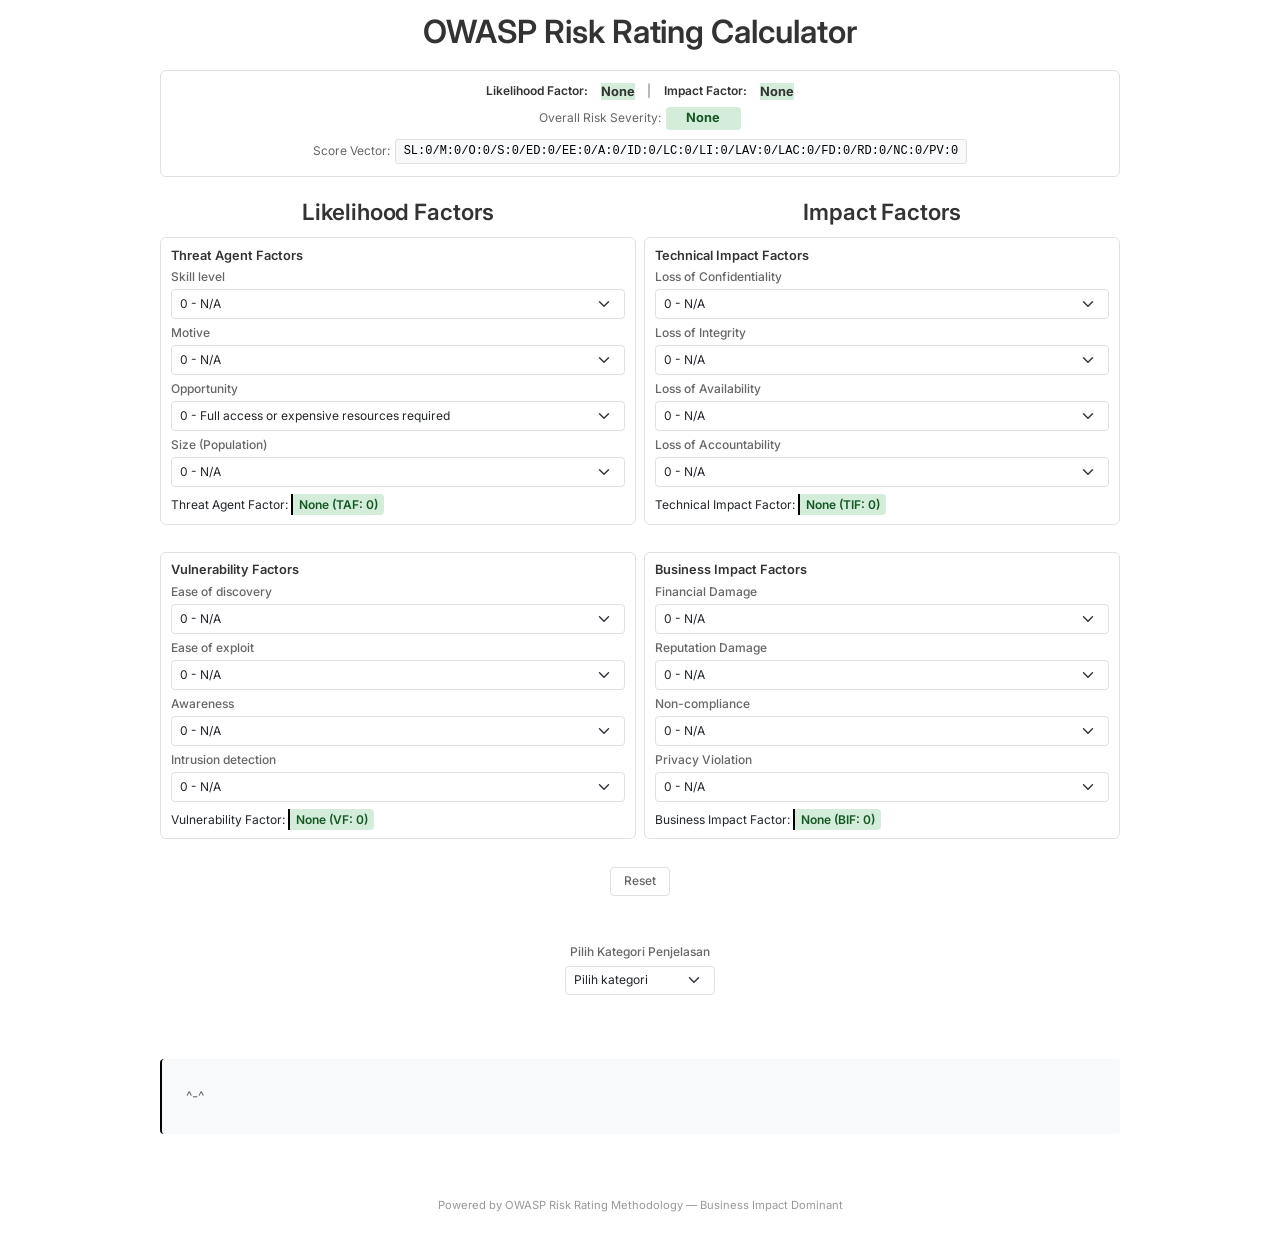
==== owasp-risk-rating/index.html @ 0aa91935 "Update index.html" ====
<!doctype html>
<html lang="id">
<head>
  <meta charset="utf-8" />
  <meta name="viewport" content="width=device-width, initial-scale=1" />
  <title>OWASP Risk Assessment Calculator</title>
  <link href="https://cdn.jsdelivr.net/npm/bootstrap@5.3.2/dist/css/bootstrap.min.css" rel="stylesheet">
  <link href="https://fonts.googleapis.com/css2?family=Inter:wght@300;400;500;600;700&display=swap" rel="stylesheet">
  <style>
    :root {
      --text-primary: #333;
      --text-secondary: #666;
      --accent: #000000;
      --border: #e0e0e0;
      --bg: #ffffff;
      --card-bg: #ffffff;
      --border-radius: 6px;
    }
    body {
      font-family: 'Inter', system-ui, -apple-system, 'Segoe UI', Roboto, 'Helvetica Neue', Arial;
      background-color: #ffffff;
      color: var(--text-primary);
      font-size: 12px;
      line-height: 1.4;
      padding: 0.8rem 0.5rem 1.5rem;
      max-width: 1000px;
      margin: 0 auto;
      overflow-x: hidden;
      min-height: 100vh;
    }
    h1 {
      font-weight: 600;
      font-size: 2rem;
      color: var(--text-primary);
      margin-bottom: 0.3rem;
      letter-spacing: -0.05px;
      text-align: center;
      padding-bottom: 0.2rem;
    }
    .card {
      border: 1px solid var(--border);
      border-radius: var(--border-radius);
      background: var(--card-bg);
      margin-bottom: 0.7rem;
      box-shadow: none;
      padding: 0.6rem;
    }
    .card h5 {
      font-weight: 600;
      font-size: 0.8rem;
      color: var(--text-primary);
      margin-bottom: 0.4rem;
    }
    .controls label {
      display: block;
      margin-bottom: 0.2rem;
      font-weight: 500;
      font-size: 0.75rem;
      color: var(--text-secondary);
    }
    .form-select {
      border-radius: 4px;
      border: 1px solid var(--border);
      padding: 0.3rem 0.5rem;
      font-size: 0.75rem;
      margin-bottom: 0.4rem;
    }
    .form-select:focus {
      border-color: var(--accent);
      box-shadow: none;
      outline: 1px solid var(--accent);
    }
    .result-line {
      font-weight: 600;
      font-size: 0.75rem;
      color: var(--text-primary);
      margin-top: 0.4rem;
      padding: 0.2rem 0.4rem;
      background-color: #f8f9fa;
      border-left: 2px solid var(--accent);
      border-radius: 0 4px 4px 0;
    }
    .radar-wrap {
      max-width: 100%;
      margin: 1rem auto 1.2rem;
      text-align: center;
      padding: 0.7rem;
      background: var(--bg);
      border: 1px solid var(--border);
      border-radius: var(--border-radius);
    }
    .radar-footer {
      font-size: 0.75rem;
      color: var(--text-secondary);
      margin-bottom: 0.4rem;
      letter-spacing: -0.02px;
      display: flex;
      justify-content: center;
      align-items: center;
      gap: 0.8rem;
      flex-wrap: wrap;
    }
    .lf-tag, .if-tag {
      font-weight: 600;
      color: var(--text-primary);
    }
    .radar-footer strong {
      font-weight: 700;
      font-size: 0.8rem;
      color: var(--text-primary);
    }
    .risk-severity {
      font-size: 0.75rem;
      color: var(--text-secondary);
      margin-bottom: 0.5rem;
      display: flex;
      justify-content: center;
      align-items: center;
      gap: 0.3rem;
    }
    .risk-severity strong {
      font-weight: 700;
      font-size: 0.8rem;
      padding: 0.15rem 0.5rem;
      border-radius: 4px;
      min-width: 75px;
      text-align: center;
    }
    .risk-none { background-color: #d4edda; color: #155724; }
    .risk-low { background-color: #d1e7ff; color: #084298; }
    .risk-medium { background-color: #fff3cd; color: #856404; }
    .risk-high { background-color: #f8d7da; color: #721c24; }
    .risk-critical { background-color: #7f1d1d; color: #ffffff; }
    .owasp-risk-rating {
      font-size: 0.75rem;
      color: var(--text-secondary);
      margin-top: 0.6rem;
      display: flex;
      justify-content: center;
      align-items: center;
      gap: 0.3rem;
    }
    .owasp-risk-rating a {
      font-family: 'Courier New', Courier, monospace;
      font-size: 0.75rem;
      color: var(--accent);
      text-decoration: none;
      padding: 0.2rem 0.5rem;
      background: #f8f9fa;
      border: 1px solid var(--border);
      border-radius: 3px;
      word-break: break-all;
    }
    .owasp-risk-rating a:hover {
      background: #f0f0f0;
      text-decoration: underline;
    }
    #resetBtn {
      font-weight: 500;
      border: 1px solid var(--border);
      background: transparent;
      color: var(--text-secondary);
      border-radius: 4px;
      padding: 0.3rem 0.8rem;
      font-size: 0.75rem;
      letter-spacing: -0.02px;
      transition: background 0.2s;
    }
    #resetBtn:hover {
      background: #f8f9fa;
      color: var(--text-primary);
    }
    .group-title {
      font-weight: 600;
      font-size: 1.4rem;
      color: var(--text-primary);
      letter-spacing: -0.02px;
      padding: 0.2rem 0;
      margin-bottom: 0.5rem;
      text-align: center;
    }
    .row-section {
      margin-bottom: 1rem;
    }
    .row-section:last-child {
      margin-bottom: 0.8rem;
    }
    .example-note {
      font-size: 0.85rem;
      color: var(--text-secondary);
      margin: 4rem auto;
      padding: 1.5rem;
      background: #f8f9fa;
      border-radius: 4px;
      border-left: 2px solid var(--accent);
      line-height: 2.0;
      max-width: 100%;
      white-space: pre-wrap;
      word-wrap: break-word;
    }
    .footer-note {
      font-size: 0.7rem;
      color: #999;
      text-align: center;
      margin-top: 0.3rem;
      margin-bottom: 0.5rem;
    }
    @media (max-width: 768px) {
      body {
        padding: 0.7rem 0.5rem 1.2rem;
        font-size: 11px;
      }
      h1 { font-size: 0.85rem; padding-bottom: 0.15rem; }
      .card { padding: 0.5rem; }
      .controls label, .form-select, .result-line, .owasp-risk-rating span, #resetBtn, .example-note {
        font-size: 0.7rem !important;
        padding: 0.15rem 0.3rem !important;
        margin-bottom: 0.3rem !important;
      }
      .radar-wrap { padding: 0.6rem; }
      .radar-footer, .risk-severity, .owasp-risk-rating {
        flex-direction: column;
        gap: 0.2rem;
        align-items: center;
      }
    }
  </style>
</head>
<body>
  <div class="container">
    <h1>OWASP Risk Rating Calculator</h1>
    <div class="radar-wrap">
      <div class="radar-footer">
        <span class="lf-tag">Likelihood Factor:</span>
        <strong id="lfLabelCenter" class="risk-none">None</strong>
        <span> | </span>
        <span class="if-tag">Impact Factor:</span>
        <strong id="ifLabelCenter" class="risk-none">None</strong>
      </div>
      <div class="risk-severity">
        Overall Risk Severity:
        <strong id="riskSeverityLabel" class="risk-none">None</strong>
      </div>
      <div class="owasp-risk-rating">
        Score Vector:
        <a href="#" id="scoreVectorLink" target="_blank">
          SL:0/M:0/O:0/S:0/ED:0/EE:0/A:0/ID:0/LC:0/LI:0/LAV:0/LAC:0/FD:0/RD:0/NC:0/PV:0
        </a>
      </div>
    </div>
    <div class="row row-section g-2">
      <div class="col-12 col-md-6">
        <h6 class="group-title">Likelihood Factors</h6>
        <div class="card">
          <h5>Threat Agent Factors</h5>
          <div class="controls">
            <label>Skill level</label>
            <select id="skill" class="form-select"></select>
            <label>Motive</label>
            <select id="motive" class="form-select"></select>
            <label>Opportunity</label>
            <select id="opportunity" class="form-select"></select>
            <label>Size (Population)</label>
            <select id="size" class="form-select"></select>
          </div>
          <div class="mt-1">
            Threat Agent Factor: <span id="tafLabel" class="result-line risk-none">None (TAF: 0)</span>
          </div>
        </div>
      </div>
      <div class="col-12 col-md-6">
        <h6 class="group-title">Impact Factors</h6>
        <div class="card">
          <h5>Technical Impact Factors</h5>
          <div class="controls">
            <label>Loss of Confidentiality</label>
            <select id="confidentiality" class="form-select"></select>
            <label>Loss of Integrity</label>
            <select id="integrity" class="form-select"></select>
            <label>Loss of Availability</label>
            <select id="availability" class="form-select"></select>
            <label>Loss of Accountability</label>
            <select id="accountability" class="form-select"></select>
          </div>
          <div class="mt-1">
            Technical Impact Factor: <span id="tifLabel" class="result-line risk-none">None (TIF: 0)</span>
          </div>
        </div>
      </div>
    </div>
    <div class="row row-section g-2">
      <div class="col-12 col-md-6">
        <div class="card">
          <h5>Vulnerability Factors</h5>
          <div class="controls">
            <label>Ease of discovery</label>
            <select id="discovery" class="form-select"></select>
            <label>Ease of exploit</label>
            <select id="exploit" class="form-select"></select>
            <label>Awareness</label>
            <select id="awareness" class="form-select"></select>
            <label>Intrusion detection</label>
            <select id="detection" class="form-select"></select>
          </div>
          <div class="mt-1">
            Vulnerability Factor: <span id="vfLabel" class="result-line risk-none">None (VF: 0)</span>
          </div>
        </div>
      </div>
      <div class="col-12 col-md-6">
        <div class="card">
          <h5>Business Impact Factors</h5>
          <div class="controls">
            <label>Financial Damage</label>
            <select id="financial" class="form-select"></select>
            <label>Reputation Damage</label>
            <select id="reputation" class="form-select"></select>
            <label>Non-compliance</label>
            <select id="noncompliance" class="form-select"></select>
            <label>Privacy Violation</label>
            <select id="privacy" class="form-select"></select>
          </div>
          <div class="mt-1">
            Business Impact Factor: <span id="bifLabel" class="result-line risk-none">None (BIF: 0)</span>
          </div>
        </div>
      </div>
    </div>
    <div class="text-center mt-2">
      <button id="resetBtn" class="btn">Reset</button>
    </div>
    <div class="text-center mt-5">
      <label for="explainer" style="font-size: 0.75rem; font-weight: 500; color: var(--text-secondary); margin-bottom: 0.3rem; display: block;">
        Pilih Kategori Penjelasan
      </label>
      <select id="explainer" class="form-select" style="font-size: 0.75rem; max-width: 150px; margin: 0 auto;">
        <option value="">Pilih kategori</option>
      </select>
    </div>
    <div class="example-note">
      List penjelasan :
    </div>
    <div class="footer-note">
      Powered by OWASP Risk Rating Methodology — Business Impact Dominant
    </div>
  </div>

  <script>
    function encodeQuerySafe(str) {
      return str.replace(/[ #?&[\]{}|^`"\\]/g, (char) => {
        return '%' + char.charCodeAt(0).toString(16).padStart(2, '0');
      });
    }

    function getWeight(id){
      const val = Number(document.getElementById(id).value);
      return val * 0.25;
    }
    function sumWeight(ids){
      return ids.reduce((s,id) => s + getWeight(id), 0);
    }
    function scoreLabelSum(w){
      if (w === 0) return 'None';
      if (w >= 6.00) return 'High';
      if (w >= 3.00) return 'Medium';
      if (w > 0) return 'Low';
      return 'None';
    }
    function formatNum(n){ return parseFloat(n.toFixed(3)).toString(); }
    function calculateOverallRisk(lf, ifVal) {
      let lfLevel = 'Low';
      if (lf >= 6.00) lfLevel = 'High';
      else if (lf >= 3.00) lfLevel = 'Medium';
      let ifLevel = 'Low';
      if (ifVal >= 6.00) ifLevel = 'High';
      else if (ifVal >= 3.00) ifLevel = 'Medium';
      if (lfLevel === 'Low' && ifLevel === 'Low') return 'None';
      if (lfLevel === 'Low' && ifLevel === 'Medium') return 'Low';
      if (lfLevel === 'Low' && ifLevel === 'High') return 'Medium';
      if (lfLevel === 'Medium' && ifLevel === 'Low') return 'Low';
      if (lfLevel === 'Medium' && ifLevel === 'Medium') return 'Medium';
      if (lfLevel === 'Medium' && ifLevel === 'High') return 'High';
      if (lfLevel === 'High' && ifLevel === 'Low') return 'Medium';
      if (lfLevel === 'High' && ifLevel === 'Medium') return 'High';
      if (lfLevel === 'High' && ifLevel === 'High') return 'Critical';
      return 'None';
    }

    function parseScoreVectorFromUrl() {
      const hash = window.location.hash.substring(1);
      if (!hash) return;

      const params = new URLSearchParams(hash);
      const vectorStr = params.get('owasp-risk-rating');
      if (!vectorStr) return;

      const pairs = vectorStr.split('/');
      let retries = 0;
      const maxRetries = 10;
      const interval = 100; // ms

      function trySetValues() {
        let allFound = true;
        for (const pair of pairs) {
          const [code, value] = pair.split(':');
          const field = codeToField[code];
          if (!field) continue;
          const el = document.getElementById(field);
          if (!el) {
            allFound = false;
            break;
          }
          el.value = value;
        }

        if (allFound) {
          calculate(); 
          return;
        }

        if (retries < maxRetries) {
          retries++;
          setTimeout(trySetValues, interval);
        } else {
          console.warn('Failed to set values from hash after 10 retries. Check DOM.');
        }
      }

      trySetValues();
    }

    function buildScoreVector() {
      const entries = [];
      for (const [field, code] of Object.entries(fieldToCode)) {
        const value = document.getElementById(field)?.value || 0;
        entries.push(`${code}:${value}`);
      }
      return entries.join('/');
    }
    
    function updateUrlWithScoreVector() {
      const vector = buildScoreVector();
      const encodedVector = encodeQuerySafe(vector);
      const newHash = `#owasp-risk-rating=${encodedVector}`;
      window.location.replace(window.location.origin + window.location.pathname + newHash);
    }

    function populate(id, arr){
      const sel=document.getElementById(id);
      sel.innerHTML='';
      for(const [num,desc,cls] of arr){
        const opt=document.createElement('option');
        opt.value=num;
        opt.textContent = `${num} - ${desc}`;
        if(cls) opt.className=cls;
        sel.appendChild(opt);
      }
    }

    const skillOpts = [
      [0,'N/A','opt-blue'],
      [1,'Security penetration skills','opt-blue'],
      [3,'Network and programming skill','opt-green'],
      [5,'advanced computer user','opt-orange'],
      [6,'some technical skill','opt-red'],
      [9,'no technical skills','opt-darkred']
    ];
    const motiveOpts = [
      [0,'N/A','opt-blue'],
      [1,'low or no reward','opt-blue'],
      [4,'Possible reward','opt-orange'],
      [9,'High reward','opt-darkred']
    ];
    const opportunityOpts = [
      [0,'Full access or expensive resources required','opt-blue'],
      [4,'special access or resources required','opt-orange'],
      [7,'some access or resources required','opt-red'],
      [9,'no access or resources required','opt-darkred']
    ];
    const sizeOpts = [
      [0,'N/A','opt-blue'],
      [2,'Developer or system administrators','opt-green'],
      [4,'Intranet users','opt-orange'],
      [5,'Partners','opt-orange'],
      [6,'Authenticated users','opt-red'],
      [9,'Anonymous Internet users','opt-darkred']
    ];
    const discoveryOpts = [
      [0,'N/A','opt-blue'],
      [1,'Practically impossible','opt-blue'],
      [3,'Difficult','opt-green'],
      [7,'Easy','opt-orange'],
      [9,'Automated tools available','opt-darkred']
    ];
    const exploitOpts = [
      [0,'N/A','opt-blue'],
      [1,'Theoretical','opt-blue'],
      [3,'Difficult','opt-green'],
      [5,'Easy','opt-orange'],
      [9,'Automated tools available','opt-darkred']
    ];
    const awarenessOpts = [
      [0,'N/A','opt-blue'],
      [1,'Unknown','opt-blue'],
      [4,'Hidden','opt-orange'],
      [6,'Obvious','opt-red'],
      [9,'Public knowledge','opt-darkred']
    ];
    const detectionOpts = [
      [0,'N/A','opt-blue'],
      [1,'Active detection in application','opt-blue'],
      [3,'Logged and reviewed','opt-green'],
      [8,'Logged without review','opt-darkred'],
      [9,'Not logged','opt-darkred']
    ];
    const confidentialityOpts = [
      [0,'N/A','opt-blue'],
      [2,'Minimal non-sensitive data disclosed','opt-green'],
      [6,'Minimal critical data or extensive non-sensitive data disclosed','opt-orange'],
      [7,'Extensive critical data disclosed','opt-red'],
      [9,'All data disclosed','opt-darkred']
    ];
    const integrityOpts = [
      [0,'N/A','opt-blue'],
      [1,'Minimal slightly corrupt data','opt-blue'],
      [3,'Minimal seriously corrupt data','opt-green'],
      [5,'Extensive slightly corrupt data','opt-orange'],
      [7,'Extensive seriously corrupt data','opt-red'],
      [9,'All data totally corrupt','opt-darkred']
    ];
    const availabilityOpts = [
      [0,'N/A','opt-blue'],
      [1,'Minimal secondary services interrupted','opt-blue'],
      [5,'Minimal primary or extensive secondary services interrupted','opt-orange'],
      [7,'Extensive primary services interrupted','opt-red'],
      [9,'All services completely lost','opt-darkred']
    ];
    const accountabilityOpts = [
      [0,'N/A','opt-blue'],
      [1,'Fully traceable','opt-blue'],
      [7,'Possibly traceable','opt-red'],
      [9,'Completely anonymous','opt-darkred']
    ];
    const financialOpts = [
      [0,'N/A','opt-blue'],
      [1,'Less than the cost to fix the vulnerability','opt-blue'],
      [3,'Minor effect on annual profit','opt-green'],
      [7,'Significant effect on annual profit','opt-red'],
      [9,'Bankruptcy','opt-darkred']
    ];
    const reputationOpts = [
      [0,'N/A','opt-blue'],
      [1,'Minimal damage','opt-blue'],
      [4,'Loss of major accounts','opt-orange'],
      [5,'Loss of goodwill','opt-red'],
      [9,'Brand damage','opt-darkred']
    ];
    const noncomplianceOpts = [
      [0,'N/A','opt-blue'],
      [2,'Minor violation','opt-green'],
      [5,'Clear violation','opt-orange'],
      [7,'High profile violation','opt-red']
    ];
    const privacyOpts = [
      [0,'N/A','opt-blue'],
      [3,'One individual','opt-green'],
      [5,'Hundreds of people','opt-orange'],
      [7,'Thousands of people','opt-red'],
      [9,'Millions of people','opt-darkred']
    ];

    const allOpts={
      skill:skillOpts,motive:motiveOpts,opportunity:opportunityOpts,size:sizeOpts,
      discovery:discoveryOpts,exploit:exploitOpts,awareness:awarenessOpts,detection:detectionOpts,
      confidentiality:confidentialityOpts,integrity:integrityOpts,availability:availabilityOpts,accountability:accountabilityOpts,
      financial:financialOpts,reputation:reputationOpts,noncompliance:noncomplianceOpts,privacy:privacyOpts
    };

    const explanations = {
      motive: {
        1: "Ancaman berasal dari individu tanpa insentif finansial atau motivasi teknis yang jelas seperti anak remaja yang mencoba eksploitasi karena rasa penasaran atau “hacking for fun”. Risiko rendah karena tidak terorganisir dan tidak berkelanjutan.",
        4: "Pelaku memiliki potensi keuntungan seperti pencurian data untuk dijual di dark web, atau akses ilegal untuk mendapatkan keuntungan finansial jangka pendek. Motivasi ini lebih serius dan sering terlihat pada serangan terarah (targeted attacks).",
        9: "Ancaman berasal dari organisasi kriminal, negara, atau kelompok bersenjata yang memiliki sumber daya besar dan tujuan strategis seperti pencurian intelijen, perusakan infrastruktur kritis, atau serangan ransomware berskala besar. Ini adalah ancaman tingkat ekstrem yang memerlukan respons keamanan tinggi."
      },
      skill: {
        1: "Pelaku memiliki keterampilan penetration testing profesional mampu mengeksploitasi kerentanan kompleks tanpa bantuan alat otomatis. Biasanya berasal dari kelompok keamanan atau penjahat cyber berpengalaman.",
        3: "Pelaku memahami jaringan dan pemrograman dasar mampu memanfaatkan kerentanan umum seperti SQLi atau XSS. Umumnya adalah developer atau admin yang beralih ke penyalahgunaan.",
        5: "Pelaku adalah pengguna komputer biasa yang tahu cara menjalankan alat eksploitasi siap pakai (seperti Metasploit). Tidak memahami kode, tapi bisa mengeksekusi serangan otomatis.",
        6: "Pelaku memiliki sedikit pengetahuan teknis mungkin hanya tahu cara mengklik link berbahaya atau mengirim email phishing. Sering menjadi bagian dari serangan skala besar (spray-and-pray).",
        9: "Pelaku sama sekali tidak memiliki keterampilan teknis mungkin hanya membuka email phishing atau memasukkan password lemah. Ancaman ini sangat umum, tapi tidak terarah."
      },
      opportunity: {
        0: "Serangan memerlukan akses fisik, jaringan internal, atau sumber daya mahal seperti server lokal atau kredensial admin. Sangat sulit diakses oleh pihak luar.",
        4: "Pelaku memerlukan akses khusus seperti login sebagai pengguna biasa, atau koneksi ke jaringan tertentu. Masih memerlukan usaha signifikan untuk mencapai target.",
        7: "Pelaku memerlukan akses dasar seperti koneksi internet publik. Tidak perlu otorisasi khusus. Ini adalah tingkat ancaman yang paling umum di internet.",
        9: "Tidak ada hambatan akses serangan bisa dilakukan dari mana saja, tanpa autentikasi. Ini adalah kondisi paling berbahaya: sistem terbuka sepenuhnya."
      },
      size: {
        2: "Ancaman hanya datang dari kelompok kecil seperti admin sistem atau developer internal. Jumlah pelaku terbatas, dan biasanya terkendali oleh kebijakan organisasi.",
        4: "Ancaman datang dari pengguna internal seperti karyawan atau staf. Mereka memiliki akses terbatas, tapi jumlahnya cukup besar untuk meningkatkan risiko kebocoran.",
        5: "Ancaman berasal dari mitra bisnis, vendor, atau pihak eksternal yang memiliki akses terbatas ke sistem. Kontrol akses mungkin lemah, meningkatkan risiko insider threat.",
        6: "Ancaman datang dari pengguna yang telah diautentikasi seperti pelanggan yang login ke sistem. Jumlahnya besar, dan setiap akun bisa menjadi pintu masuk.",
        9: "Ancaman datang dari siapa saja di internet tanpa autentikasi. Ini adalah skenario paling berbahaya: sistem terbuka untuk semua, termasuk penyerang global."
      },
      discovery: {
        1: "Kerentanan sangat tersembunyi tidak terdeteksi oleh alat otomatis, memerlukan analisis manual mendalam, atau hanya ada di kode yang tidak terdokumentasi. Sangat sulit ditemukan.",
        3: "Kerentanan memerlukan upaya teknis untuk ditemukan seperti scanning khusus, reverse engineering, atau pengujian manual. Tidak terdeteksi oleh alat standar.",
        7: "Kerentanan mudah ditemukan dengan alat otomatis (seperti Nikto, Burp Suite, atau OWASP ZAP). Banyak dokumentasi publik tentang cara menemukannya.",
        9: "Kerentanan sangat terkenal telah diumumkan di CVE, ada exploit publik, dan alat otomatis langsung bisa mendeteksi. Ini adalah kerentanan yang paling berbahaya karena dimanfaatkan massal."
      },
      exploit: {
        1: "Eksploitasi hanya mungkin secara teoretis tidak ada bukti praktis, dan memerlukan kondisi langka. Tidak ada alat yang tersedia, dan eksploitasi memerlukan keahlian tingkat tinggi.",
        3: "Eksploitasi sulit memerlukan penyesuaian khusus, waktu lama, atau kombinasi beberapa teknik. Tidak ada exploit publik, dan hanya ahli yang bisa melakukannya.",
        5: "Eksploitasi mudah ada script publik, tutorial online, dan alat siap pakai. Tidak memerlukan keahlian tinggi, tapi tetap memerlukan sedikit usaha.",
        9: "Eksploitasi otomatis tersedia sebagai exploit code di GitHub, Metasploit, atau dark web. Siapa pun bisa menjalankannya dalam hitungan detik tanpa pengetahuan teknis."
      },
      awareness: {
        1: "Kerentanan tidak diketahui publik bahkan oleh vendor. Ini adalah zero-day yang sangat berbahaya, karena tidak ada patch atau mitigasi yang tersedia.",
        4: "Kerentanan diketahui oleh sebagian kecil komunitas mungkin hanya di kalangan peneliti keamanan. Belum ada dokumentasi publik luas.",
        6: "Kerentanan diketahui oleh banyak pengembang dan admin mungkin ada peringatan internal, tapi belum dipublikasikan. Risiko tinggi karena banyak yang tahu, tapi belum diperbaiki.",
        9: "Kerentanan sangat terkenal ada artikel, video, dan forum publik membahasnya. Vendor telah merilis patch, tapi banyak sistem belum diperbarui. Ini adalah ancaman paling umum."
      },
      detection: {
        1: "Sistem memiliki deteksi aktif seperti WAF, IDS, atau SIEM yang langsung memblokir dan mengirim notifikasi. Serangan akan langsung terdeteksi dan dihentikan.",
        3: "Aktivitas dicatat dan ditinjau secara berkala seperti log audit yang diperiksa harian. Serangan bisa terdeteksi, tapi tidak secara real-time.",
        8: "Aktivitas dicatat, tapi tidak ditinjau log hanya disimpan, tanpa analisis. Serangan bisa terjadi tanpa diketahui selama berbulan-bulan.",
        9: "Tidak ada logging sama sekali tidak ada jejak aktivitas. Serangan bisa terjadi tanpa jejak, dan tidak akan pernah diketahui kecuali kerusakan terlihat."
      },
      confidentiality: {
        2: "Hanya data non-sensitif yang terbocor seperti nama pengguna atau ID yang tidak terkait identitas. Tidak ada risiko hukum atau reputasi.",
        6: "Data sensitif terbocor seperti email, nomor telepon, atau riwayat aktivitas. Bisa digunakan untuk phishing atau social engineering. Berisiko pelanggaran GDPR/privasi.",
        7: "Data kritis terbocor seperti password hash, token akses, atau dokumen internal. Ini bisa menjadi pintu masuk ke sistem lain atau bahan untuk serangan lanjutan.",
        9: "Semua data terbocor termasuk database pelanggan, dokumen rahasia, dan informasi keuangan. Ini adalah kebocoran terburuk yang bisa terjadi."
      },
      integrity: {
        1: "Data mengalami perubahan kecil seperti typo di halaman web. Tidak memengaruhi fungsionalitas atau kepercayaan pengguna.",
        3: "Beberapa data kritis rusak seperti saldo akun salah atau konfigurasi sistem berubah. Bisa menyebabkan gangguan operasional kecil.",
        5: "Banyak data rusak seperti riwayat transaksi atau log sistem yang dimodifikasi. Ini bisa menyebabkan ketidakpercayaan pengguna dan biaya pemulihan tinggi.",
        7: "Data kritis rusak secara luas seperti database pelanggan, konfigurasi firewall, atau sistem autentikasi. Ini bisa menyebabkan kegagalan sistem besar.",
        9: "Semua data rusak total tidak ada cara untuk memulihkan keadaan semula tanpa backup. Ini adalah serangan seperti ransomware atau wiping."
      },
      availability: {
        1: "Layanan sekunder terganggu seperti fitur non-inti (chatbot, notifikasi). Tidak memengaruhi operasi utama.",
        5: "Layanan utama terganggu sementara seperti website down selama beberapa jam. Memengaruhi produktivitas dan pendapatan, tapi bisa pulih cepat.",
        7: "Layanan utama terganggu lama seperti sistem pembayaran atau login down selama berhari-hari. Menyebabkan kerugian finansial besar dan kehilangan pelanggan.",
        9: "Semua layanan hilang total server dimatikan, data dihapus, sistem tidak bisa diakses. Ini adalah serangan seperti DDoS massal atau ransomware tanpa kunci."
      },
      accountability: {
        1: "Semua akses dilacak log lengkap, audit trail tersedia, dan aktivitas bisa dikaitkan ke individu. Tidak ada anonimitas.",
        7: "Beberapa akses bisa dilacak tapi ada celah dalam log. Mungkin hanya IP yang tercatat, bukan pengguna. Sulit menentukan siapa pelaku sebenarnya.",
        9: "Tidak ada jejak semua aktivitas dilakukan secara anonim, atau sistem tidak mencatat sama sekali. Ini memungkinkan serangan tanpa konsekuensi."
      },
      financial: {
        1: "Biaya perbaikan lebih besar daripada kerugian seperti mengganti password atau memperbaiki halaman web. Tidak berdampak finansial signifikan.",
        3: "Kerugian kecil seperti biaya tambahan untuk audit atau pemberitahuan pelanggan. Tidak memengaruhi profit tahunan.",
        7: "Kerugian besar seperti denda regulasi, biaya pemulihan, atau kehilangan pendapatan selama downtime. Bisa memengaruhi laba bersih secara signifikan.",
        9: "Kerugian mengancam kelangsungan hidup seperti kebangkrutan, tuntutan hukum massal, atau kehilangan lisensi bisnis. Ini adalah risiko yang tidak bisa ditoleransi."
      },
      reputation: {
        1: "Dampak minimal seperti satu keluhan pelanggan. Tidak ada publikasi media atau kehilangan kepercayaan.",
        4: "Kehilangan pelanggan utama seperti klien besar yang membatalkan kontrak. Mempengaruhi pendapatan jangka panjang.",
        5: "Kehilangan kepercayaan publik pelanggan mulai ragu, media membahasnya, dan reputasi brand tercoreng. Sulit dipulihkan tanpa kampanye PR besar.",
        9: "Kerusakan merek permanen nama perusahaan dikaitkan dengan keamanan buruk. Investor menarik dana, karyawan keluar, dan pasar menghindari produk."
      },
      noncompliance: {
        2: "Pelanggaran kecil seperti tidak memenuhi satu poin dalam kebijakan internal. Tidak ada sanksi hukum, hanya peringatan.",
        5: "Pelanggaran jelas seperti melanggar GDPR, HIPAA, atau PCI-DSS. Bisa mengakibatkan denda dan audit wajib.",
        7: "Pelanggaran berita utama seperti kebocoran data jutaan pelanggan yang dilaporkan media. Ini menyebabkan investigasi pemerintah dan reputasi hancur."
      },
      privacy: {
        3: "Data satu individu terbocor seperti nama dan email. Risiko rendah, tapi bisa menjadi pelanggaran privasi jika tidak dilaporkan.",
        5: "Ratusan orang terdampak seperti data karyawan atau pelanggan kecil. Bisa memicu laporan ke otoritas privasi dan tuntutan hukum.",
        7: "Ribuan orang terdampak seperti data pelanggan layanan online. Ini memicu investigasi regulator dan kehilangan kepercayaan publik.",
        9: "Jutaan orang terdampak seperti kebocoran database nasional atau layanan publik. Ini adalah skandal besar, dengan konsekuensi hukum, politik, dan sosial."
      }
    };

    for(const id in allOpts) populate(id,allOpts[id]);

    const threatIds=['skill','motive','opportunity','size'];
    const vulnIds=['discovery','exploit','awareness','detection'];
    const techIds=['confidentiality','integrity','availability','accountability'];
    const bizIds=['financial','reputation','noncompliance','privacy'];

    const fieldToCode = {
      skill: 'SL',
      motive: 'M',
      opportunity: 'O',
      size: 'S',
      discovery: 'ED',
      exploit: 'EE',
      awareness: 'A',
      detection: 'ID',
      confidentiality: 'LC',
      integrity: 'LI',
      availability: 'LAV',
      accountability: 'LAC',
      financial: 'FD',
      reputation: 'RD',
      noncompliance: 'NC',
      privacy: 'PV'
    };

    const codeToField = {};
    for (const [field, code] of Object.entries(fieldToCode)) {
      codeToField[code] = field;
    }

    function calculate(){
      const tafSum = sumWeight(threatIds);
      const vfSum = sumWeight(vulnIds);
      const lf = (tafSum + vfSum) / 2;
      const tifSum = sumWeight(techIds);
      const bifSum = sumWeight(bizIds);
      const ifVal = bifSum;

      const tafLabel = document.getElementById('tafLabel');
      const vfLabel = document.getElementById('vfLabel');
      const tifLabel = document.getElementById('tifLabel');
      const bifLabel = document.getElementById('bifLabel');
      const lfLabelCenter = document.getElementById('lfLabelCenter');
      const ifLabelCenter = document.getElementById('ifLabelCenter');
      const riskSeverityLabel = document.getElementById('riskSeverityLabel');

      const tafLevel = scoreLabelSum(tafSum);
      const vfLevel = scoreLabelSum(vfSum);
      const tifLevel = scoreLabelSum(tifSum);
      const bifLevel = scoreLabelSum(bifSum);
      const lfLevel = scoreLabelSum(lf);
      const ifLevel = scoreLabelSum(ifVal);
      const overallRisk = calculateOverallRisk(lf, ifVal);

      tafLabel.textContent = `${tafLevel} (TAF: ${formatNum(tafSum)})`;
      vfLabel.textContent = `${vfLevel} (VF: ${formatNum(vfSum)})`;
      tifLabel.textContent = `${tifLevel} (TIF: ${formatNum(tifSum)})`;
      bifLabel.textContent = `${bifLevel} (BIF: ${formatNum(bifSum)})`;
      lfLabelCenter.textContent = `${lfLevel} (LF: ${formatNum(lf)})`;
      ifLabelCenter.textContent = `${ifLevel} (IF: ${formatNum(ifVal)})`;
      riskSeverityLabel.textContent = overallRisk;

      tafLabel.className = 'result-line risk-' + tafLevel.toLowerCase().replace(' ', '-');
      vfLabel.className = 'result-line risk-' + vfLevel.toLowerCase().replace(' ', '-');
      tifLabel.className = 'result-line risk-' + tifLevel.toLowerCase().replace(' ', '-');
      bifLabel.className = 'result-line risk-' + bifLevel.toLowerCase().replace(' ', '-');
      lfLabelCenter.className = 'risk-' + lfLevel.toLowerCase().replace(' ', '-');
      ifLabelCenter.className = 'risk-' + ifLevel.toLowerCase().replace(' ', '-');
      riskSeverityLabel.className = 'risk-' + overallRisk.toLowerCase().replace(' ', '-');

      const scoreVector = buildScoreVector();
      const link = document.getElementById('scoreVectorLink');
      link.textContent = scoreVector;
      link.href = `#owasp-risk-rating=${encodeQuerySafe(scoreVector)}`;
      updateUrlWithScoreVector();
    }

    function populateExplainer() {
      const explainer = document.getElementById('explainer');
      explainer.innerHTML = '<option value="">Pilih kategori</option>';
      const mapping = {
        skill: 'Skill level',
        motive: 'Motive',
        opportunity: 'Opportunity',
        size: 'Size (Population)',
        discovery: 'Ease of discovery',
        exploit: 'Ease of exploit',
        awareness: 'Awareness',
        detection: 'Intrusion detection',
        confidentiality: 'Loss of Confidentiality',
        integrity: 'Loss of Integrity',
        availability: 'Loss of Availability',
        accountability: 'Loss of Accountability',
        financial: 'Financial Damage',
        reputation: 'Reputation Damage',
        noncompliance: 'Non-compliance',
        privacy: 'Privacy Violation'
      };
      for (const [key, label] of Object.entries(mapping)) {
        const opt = document.createElement('option');
        opt.value = key;
        opt.textContent = label;
        explainer.appendChild(opt);
      }
    }

    function updateExampleNoteFromExplainer() {
      const explainer = document.getElementById('explainer');
      const exampleNote = document.querySelector('.example-note');
      if (!explainer || !exampleNote) return;
      const selected = explainer.value;
      if (!selected) {
        exampleNote.textContent = '^-^';
        return;
      }
      const fieldMapping = {
        skill: skillOpts,
        motive: motiveOpts,
        opportunity: opportunityOpts,
        size: sizeOpts,
        discovery: discoveryOpts,
        exploit: exploitOpts,
        awareness: awarenessOpts,
        detection: detectionOpts,
        confidentiality: confidentialityOpts,
        integrity: integrityOpts,
        availability: availabilityOpts,
        accountability: accountabilityOpts,
        financial: financialOpts,
        reputation: reputationOpts,
        noncompliance: noncomplianceOpts,
        privacy: privacyOpts
      };
      const opts = fieldMapping[selected];
      if (!opts) {
        exampleNote.textContent = 'List penjelasan :';
        return;
      }
      const explainerMap = explanations[selected] || {};
      let lines = [`${selected === 'noncompliance' ? 'Non-compliance' : selected === 'privacy' ? 'Privacy Violation' :
        selected === 'skill' ? 'Skill level' : selected === 'size' ? 'Size (Population)' :
        selected === 'financial' ? 'Financial Damage' : selected === 'reputation' ? 'Reputation Damage' :
        selected === 'confidentiality' ? 'Loss of Confidentiality' : selected === 'integrity' ? 'Loss of Integrity' :
        selected === 'availability' ? 'Loss of Availability' : selected === 'accountability' ? 'Loss of Accountability' :
        selected === 'discovery' ? 'Ease of discovery' : selected === 'exploit' ? 'Ease of exploit' :
        selected === 'awareness' ? 'Awareness' : selected === 'detection' ? 'Intrusion detection' : selected}`];
      for (const [value, desc] of opts) {
        if (value === 0 && desc === 'N/A') continue;
        lines.push(`${value} - ${desc}`);
        if (explainerMap[value]) {
          lines.push(`${explainerMap[value]}`);
        }
      }
      exampleNote.textContent = lines.join('\n');
    }

    document.getElementById('explainer').addEventListener('change', updateExampleNoteFromExplainer);

    populateExplainer();
    updateExampleNoteFromExplainer();

    [...threatIds,...vulnIds,...techIds,...bizIds].forEach(id => {
      const el = document.getElementById(id);
      el.addEventListener('change', () => {
        calculate();
      });
    });

    document.getElementById('resetBtn').addEventListener('click', () => {
      [...threatIds,...vulnIds,...techIds,...bizIds].forEach(id => document.getElementById(id).value = 0);
      calculate();
    });

    if (window.location.search) {
      window.location.replace(window.location.origin + window.location.pathname);
    }

    document.addEventListener('DOMContentLoaded', () => {
      parseScoreVectorFromUrl();
    });

    window.addEventListener('hashchange', () => {
      parseScoreVectorFromUrl();
    });

    function updateUrlWithScoreVector() {
      const vector = buildScoreVector();
      const encodedVector = encodeQuerySafe(vector);
      const newHash = `#owasp-risk-rating=${encodedVector}`;
      window.location.replace(window.location.origin + window.location.pathname + newHash);
    }

    function parseScoreVectorFromUrl() {
      const hash = window.location.hash.substring(1); // hapus '#'
      if (!hash) return;

      const params = new URLSearchParams(hash);
      const vectorStr = params.get('owasp-risk-rating');
      if (!vectorStr) return;

      const pairs = vectorStr.split('/');
      let retries = 0;
      const maxRetries = 10;
      const interval = 100; // ms

      function trySetValues() {
        let allFound = true;
        for (const pair of pairs) {
          const [code, value] = pair.split(':');
          const field = codeToField[code];
          if (!field) continue;
          const el = document.getElementById(field);
          if (!el) {
            allFound = false;
            break;
          }
          el.value = value;
        }

        if (allFound) {
          calculate();
          return;
        }

        if (retries < maxRetries) {
          retries++;
          setTimeout(trySetValues, interval);
        } else {
          console.warn('Failed to set values from hash after 10 retries. Check DOM.');
        }
      }

      trySetValues();
    }

    if (document.readyState === 'loading') {
      document.addEventListener('DOMContentLoaded', () => {
        parseScoreVectorFromUrl();
      });
    } else {
      parseScoreVectorFromUrl();
    }

    setTimeout(() => {
      if (!document.getElementById('skill')) return;
      parseScoreVectorFromUrl();
    }, 2000);
  </script>
</body>
</html>
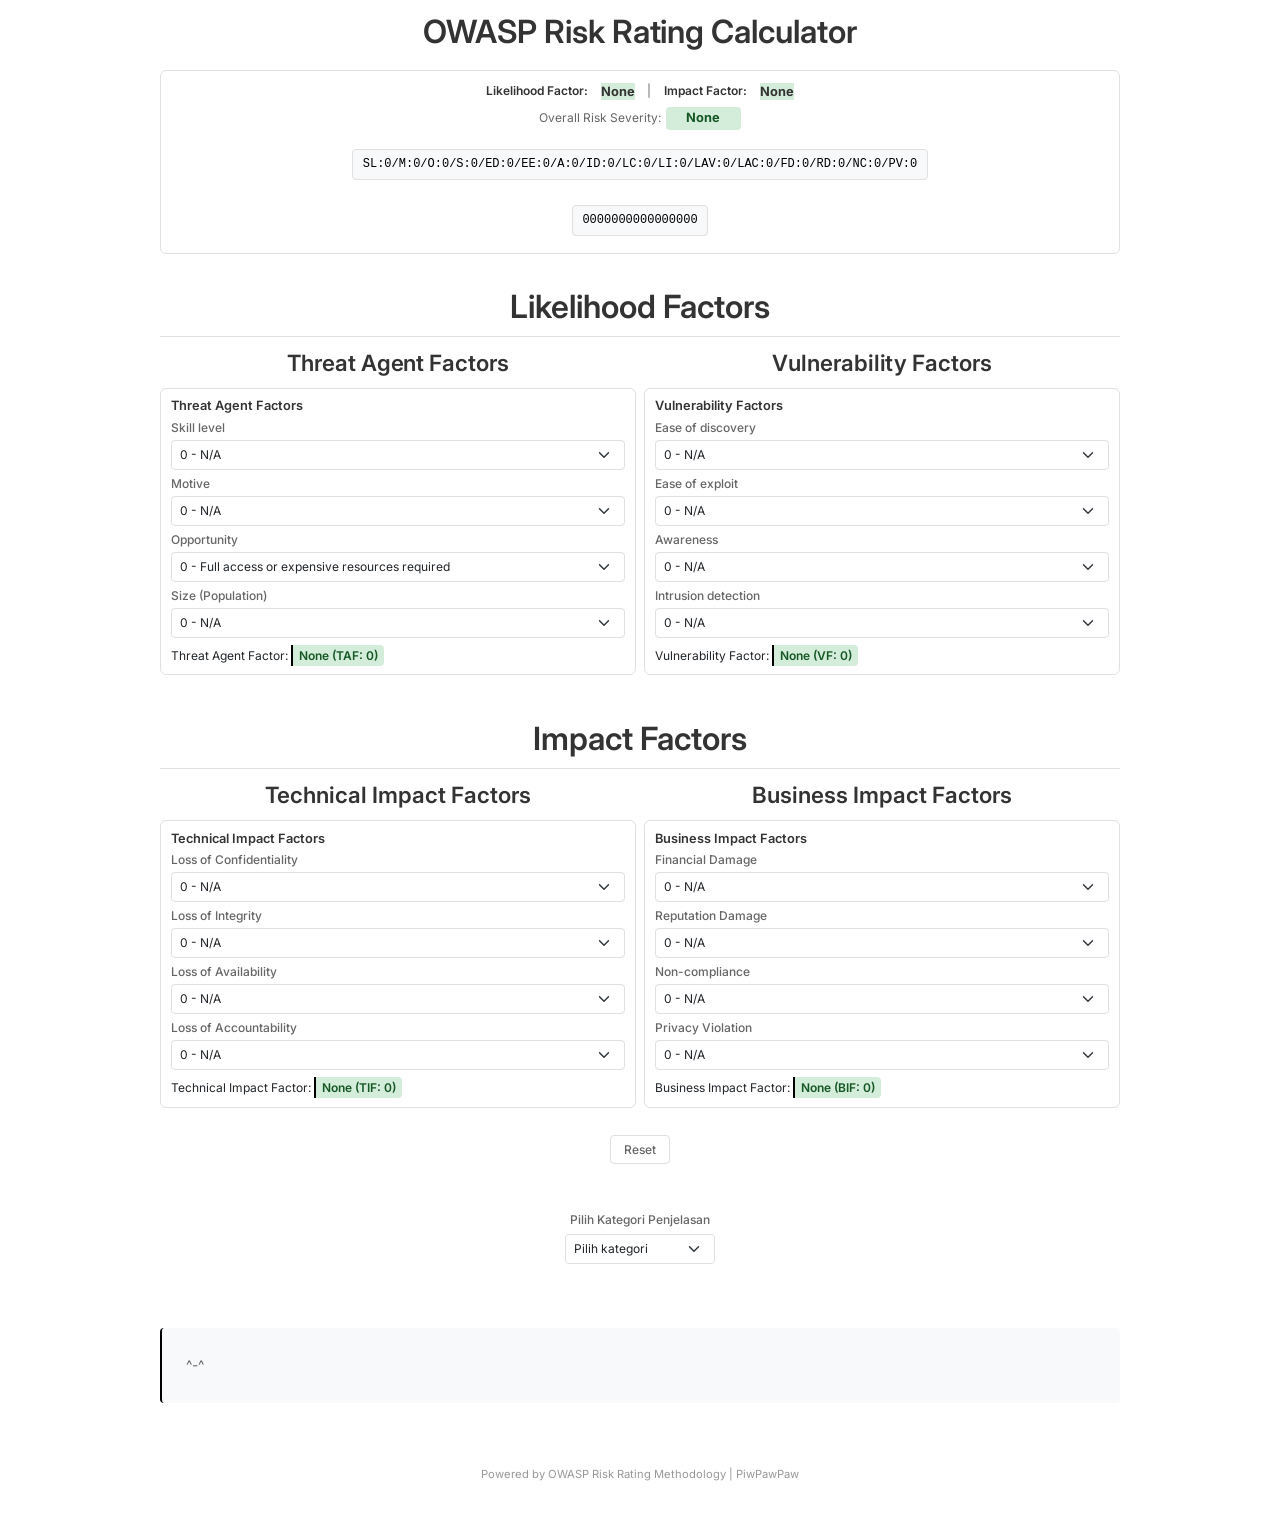
==== commit 20cab867: "Update index.html" ====
--- a/owasp-risk-rating/index.html
+++ b/owasp-risk-rating/index.html
@@ -3,7 +3,11 @@
 <head>
   <meta charset="utf-8" />
   <meta name="viewport" content="width=device-width, initial-scale=1" />
-  <title>OWASP Risk Assessment Calculator</title>
+  <meta name="description" content="OWASP Risk Rating Calculator" />
+  <meta name="keywords" content="OWASP Risk Assessment, OWASP Risk Rating Calculator, OWASP Risk Rating Tool" />
+  <meta name="robots" content="index, follow" />
+  <meta property="og:site_name" content="OWASP Risk Rating Calculator" />
+  <title>OWASP Risk Rating Calculator</title>
   <link href="https://cdn.jsdelivr.net/npm/bootstrap@5.3.2/dist/css/bootstrap.min.css" rel="stylesheet">
   <link href="https://fonts.googleapis.com/css2?family=Inter:wght@300;400;500;600;700&display=swap" rel="stylesheet">
   <style>
@@ -131,45 +135,109 @@
     .risk-medium { background-color: #fff3cd; color: #856404; }
     .risk-high { background-color: #f8d7da; color: #721c24; }
     .risk-critical { background-color: #7f1d1d; color: #ffffff; }
+    
     .owasp-risk-rating {
+      text-align: center;
+      margin-top: 0.6rem;
+      color: var(--text-secondary);
       font-size: 0.75rem;
-      color: var(--text-secondary);
-      margin-top: 0.6rem;
-      display: flex;
-      justify-content: center;
-      align-items: center;
-      gap: 0.3rem;
-    }
-    .owasp-risk-rating a {
+      line-height: 1.6;
+      padding: 0.4rem 0;
+    }
+    .vector-label {
+      font-weight: 500;
+      margin-bottom: 0.2rem;
+      color: var(--text-primary);
+      display: block;
+      letter-spacing: -0.01px;
+    }
+    .vector-link {
+      display: inline-block;
       font-family: 'Courier New', Courier, monospace;
       font-size: 0.75rem;
       color: var(--accent);
       text-decoration: none;
-      padding: 0.2rem 0.5rem;
       background: #f8f9fa;
+      padding: 0.3rem 0.6rem;
       border: 1px solid var(--border);
-      border-radius: 3px;
+      border-radius: 4px;
+      margin: 0 auto;
+      max-width: 100%;
       word-break: break-all;
-    }
-    .owasp-risk-rating a:hover {
+      box-sizing: border-box;
+      transition: background 0.2s, color 0.2s, border-color 0.2s;
+      cursor: pointer;
+      user-select: all;
+    }
+    .vector-link:hover {
+      background: #e9ecef;
+      color: #000000;
+      text-decoration: underline;
+    }
+    .vector-tooltip {
+      font-size: 0.65rem;
+      color: #888;
+      margin-top: 0.3rem;
+      display: inline-block;
+      vertical-align: middle;
+      font-weight: 500;
+      line-height: 1;
+      padding: 0.1rem 0.3rem;
+      border-radius: 50%;
       background: #f0f0f0;
-      text-decoration: underline;
-    }
-    #resetBtn {
-      font-weight: 500;
-      border: 1px solid var(--border);
-      background: transparent;
-      color: var(--text-secondary);
-      border-radius: 4px;
-      padding: 0.3rem 0.8rem;
-      font-size: 0.75rem;
-      letter-spacing: -0.02px;
-      transition: background 0.2s;
-    }
-    #resetBtn:hover {
-      background: #f8f9fa;
+      width: 16px;
+      height: 16px;
+      text-align: center;
+      cursor: help;
+    }
+    
+    @media (max-width: 768px) {
+      body {
+        padding: 0.7rem 0.5rem 1.2rem;
+        font-size: 11px;
+      }
+      h1 { font-size: 0.85rem; padding-bottom: 0.15rem; }
+      .card { padding: 0.5rem; }
+      .controls label, .form-select, .result-line, .owasp-risk-rating .vector-label, .vector-link, #resetBtn, .example-note {
+        font-size: 0.7rem !important;
+        padding: 0.15rem 0.3rem !important;
+        margin-bottom: 0.3rem !important;
+      }
+      .radar-wrap { padding: 0.6rem; }
+      .radar-footer, .risk-severity, .owasp-risk-rating {
+        flex-direction: column;
+        gap: 0.2rem;
+        align-items: center;
+      }
+      .vector-link {
+        font-size: 0.7rem;
+        padding: 0.25rem 0.5rem;
+        margin-bottom: 0.3rem;
+      }
+      .vector-tooltip {
+        font-size: 0.6rem;
+        margin-top: 0.2rem;
+        width: 14px;
+        height: 14px;
+      }
+      .owasp-risk-rating {
+        margin-top: 0.5rem;
+        padding: 0.3rem 0;
+      }
+    }
+  
+    .group-header {
+      margin: 1.5rem 0 0.8rem 0;
+      font-weight: 600;
+      font-size: 2rem;
       color: var(--text-primary);
-    }
+      letter-spacing: -0.01px;
+      text-align: center;
+      padding: 0.4rem 0;
+      border-bottom: 1px solid var(--border);
+      margin-bottom: 0.6rem;
+    }
+  
     .group-title {
       font-weight: 600;
       font-size: 1.4rem;
@@ -205,24 +273,20 @@
       margin-top: 0.3rem;
       margin-bottom: 0.5rem;
     }
-    @media (max-width: 768px) {
-      body {
-        padding: 0.7rem 0.5rem 1.2rem;
-        font-size: 11px;
-      }
-      h1 { font-size: 0.85rem; padding-bottom: 0.15rem; }
-      .card { padding: 0.5rem; }
-      .controls label, .form-select, .result-line, .owasp-risk-rating span, #resetBtn, .example-note {
-        font-size: 0.7rem !important;
-        padding: 0.15rem 0.3rem !important;
-        margin-bottom: 0.3rem !important;
-      }
-      .radar-wrap { padding: 0.6rem; }
-      .radar-footer, .risk-severity, .owasp-risk-rating {
-        flex-direction: column;
-        gap: 0.2rem;
-        align-items: center;
-      }
+    #resetBtn {
+      font-weight: 500;
+      border: 1px solid var(--border);
+      background: transparent;
+      color: var(--text-secondary);
+      border-radius: 4px;
+      padding: 0.3rem 0.8rem;
+      font-size: 0.75rem;
+      letter-spacing: -0.02px;
+      transition: background 0.2s;
+    }
+    #resetBtn:hover {
+      background: #f8f9fa;
+      color: var(--text-primary);
     }
   </style>
 </head>
@@ -241,16 +305,25 @@
         Overall Risk Severity:
         <strong id="riskSeverityLabel" class="risk-none">None</strong>
       </div>
+
       <div class="owasp-risk-rating">
-        Score Vector:
-        <a href="#" id="scoreVectorLink" target="_blank">
+        <div class="vector-label"></div>
+        <a href="#" id="scoreVectorLink" target="_blank" class="vector-link">
           SL:0/M:0/O:0/S:0/ED:0/EE:0/A:0/ID:0/LC:0/LI:0/LAV:0/LAC:0/FD:0/RD:0/NC:0/PV:0
         </a>
       </div>
+      <div class="owasp-risk-rating">
+        <div class="vector-label"></div>
+        <a href="#owasp-risk-rating-short=0000000000000000" class="vector-link short-vector-link" id="shortVectorLink" target="_self">
+          0000000000000000
+        </a>
+      </div>
     </div>
+
+    <div class="group-header">Likelihood Factors</div>
     <div class="row row-section g-2">
       <div class="col-12 col-md-6">
-        <h6 class="group-title">Likelihood Factors</h6>
+        <h6 class="group-title">Threat Agent Factors</h6>
         <div class="card">
           <h5>Threat Agent Factors</h5>
           <div class="controls">
@@ -269,7 +342,31 @@
         </div>
       </div>
       <div class="col-12 col-md-6">
-        <h6 class="group-title">Impact Factors</h6>
+        <h6 class="group-title">Vulnerability Factors</h6>
+        <div class="card">
+          <h5>Vulnerability Factors</h5>
+          <div class="controls">
+            <label>Ease of discovery</label>
+            <select id="discovery" class="form-select"></select>
+            <label>Ease of exploit</label>
+            <select id="exploit" class="form-select"></select>
+            <label>Awareness</label>
+            <select id="awareness" class="form-select"></select>
+            <label>Intrusion detection</label>
+            <select id="detection" class="form-select"></select>
+          </div>
+          <div class="mt-1">
+            Vulnerability Factor: <span id="vfLabel" class="result-line risk-none">None (VF: 0)</span>
+          </div>
+        </div>
+      </div>
+    </div>
+
+    <!-- === Group Header Impact Factors === -->
+    <div class="group-header">Impact Factors</div>
+    <div class="row row-section g-2">
+      <div class="col-12 col-md-6">
+        <h6 class="group-title">Technical Impact Factors</h6>
         <div class="card">
           <h5>Technical Impact Factors</h5>
           <div class="controls">
@@ -287,27 +384,8 @@
           </div>
         </div>
       </div>
-    </div>
-    <div class="row row-section g-2">
       <div class="col-12 col-md-6">
-        <div class="card">
-          <h5>Vulnerability Factors</h5>
-          <div class="controls">
-            <label>Ease of discovery</label>
-            <select id="discovery" class="form-select"></select>
-            <label>Ease of exploit</label>
-            <select id="exploit" class="form-select"></select>
-            <label>Awareness</label>
-            <select id="awareness" class="form-select"></select>
-            <label>Intrusion detection</label>
-            <select id="detection" class="form-select"></select>
-          </div>
-          <div class="mt-1">
-            Vulnerability Factor: <span id="vfLabel" class="result-line risk-none">None (VF: 0)</span>
-          </div>
-        </div>
-      </div>
-      <div class="col-12 col-md-6">
+        <h6 class="group-title">Business Impact Factors</h6>
         <div class="card">
           <h5>Business Impact Factors</h5>
           <div class="controls">
@@ -326,6 +404,7 @@
         </div>
       </div>
     </div>
+
     <div class="text-center mt-2">
       <button id="resetBtn" class="btn">Reset</button>
     </div>
@@ -341,17 +420,17 @@
       List penjelasan :
     </div>
     <div class="footer-note">
-      Powered by OWASP Risk Rating Methodology — Business Impact Dominant
+      Powered by OWASP Risk Rating Methodology | PiwPawPaw
     </div>
   </div>
 
   <script>
+    let isInitialLoad = true;
     function encodeQuerySafe(str) {
       return str.replace(/[ #?&[\]{}|^`"\\]/g, (char) => {
         return '%' + char.charCodeAt(0).toString(16).padStart(2, '0');
       });
     }
-
     function getWeight(id){
       const val = Number(document.getElementById(id).value);
       return val * 0.25;
@@ -385,20 +464,16 @@
       if (lfLevel === 'High' && ifLevel === 'High') return 'Critical';
       return 'None';
     }
-
     function parseScoreVectorFromUrl() {
       const hash = window.location.hash.substring(1);
       if (!hash) return;
-
       const params = new URLSearchParams(hash);
       const vectorStr = params.get('owasp-risk-rating');
       if (!vectorStr) return;
-
       const pairs = vectorStr.split('/');
       let retries = 0;
       const maxRetries = 10;
       const interval = 100; // ms
-
       function trySetValues() {
         let allFound = true;
         for (const pair of pairs) {
@@ -412,12 +487,10 @@
           }
           el.value = value;
         }
-
         if (allFound) {
-          calculate(); 
+          calculate();
           return;
         }
-
         if (retries < maxRetries) {
           retries++;
           setTimeout(trySetValues, interval);
@@ -425,10 +498,27 @@
           console.warn('Failed to set values from hash after 10 retries. Check DOM.');
         }
       }
-
       trySetValues();
     }
-
+    function parseShortHashFromUrl() {
+      const hash = window.location.hash.substring(1);
+      if (!hash) return;
+      const params = new URLSearchParams(hash);
+      const shortVector = params.get('owasp-risk-rating-short');
+      if (!shortVector) return;
+      if (shortVector.length !== 16 || !/^\d{16}$/.test(shortVector)) {
+        console.warn('Invalid short vector format. Must be 16 digits.');
+        return;
+      }
+      const fields = ['skill','motive','opportunity','size','discovery','exploit','awareness','detection','confidentiality','integrity','availability','accountability','financial','reputation','noncompliance','privacy'];
+      for (let i = 0; i < fields.length; i++) {
+        const field = fields[i];
+        const value = shortVector[i];
+        const el = document.getElementById(field);
+        if (el) el.value = value;
+      }
+      calculate();
+    }
     function buildScoreVector() {
       const entries = [];
       for (const [field, code] of Object.entries(fieldToCode)) {
@@ -437,14 +527,31 @@
       }
       return entries.join('/');
     }
-    
+    function buildShortVector() {
+      const fields = ['skill','motive','opportunity','size','discovery','exploit','awareness','detection','confidentiality','integrity','availability','accountability','financial','reputation','noncompliance','privacy'];
+      return fields.map(field => document.getElementById(field)?.value || 0).join('');
+    }
+    function buildShortHash() {
+      const shortVector = buildShortVector();
+      return `#owasp-risk-rating-short=${encodeQuerySafe(shortVector)}`;
+    }
     function updateUrlWithScoreVector() {
-      const vector = buildScoreVector();
-      const encodedVector = encodeQuerySafe(vector);
-      const newHash = `#owasp-risk-rating=${encodedVector}`;
-      window.location.replace(window.location.origin + window.location.pathname + newHash);
-    }
-
+      const fullVector = buildScoreVector();
+      const encodedFull = encodeQuerySafe(fullVector);
+      const shortVector = buildShortVector();
+      const encodedShort = encodeQuerySafe(shortVector);
+      window.location.replace(window.location.origin + window.location.pathname + `#owasp-risk-rating=${encodedFull}`);
+      const newShortHash = `#owasp-risk-rating-short=${encodedShort}`;
+      if (window.location.hash !== newShortHash) {
+        window.history.replaceState(null, null, newShortHash);
+      }
+    }
+    function updateShortVectorLink() {
+      const shortVector = buildShortVector();
+      const link = document.getElementById('shortVectorLink');
+      link.textContent = shortVector;
+      link.href = `#owasp-risk-rating-short=${encodeQuerySafe(shortVector)}`;
+    }
     function populate(id, arr){
       const sel=document.getElementById(id);
       sel.innerHTML='';
@@ -456,7 +563,6 @@
         sel.appendChild(opt);
       }
     }
-
     const skillOpts = [
       [0,'N/A','opt-blue'],
       [1,'Security penetration skills','opt-blue'],
@@ -568,14 +674,12 @@
       [7,'Thousands of people','opt-red'],
       [9,'Millions of people','opt-darkred']
     ];
-
     const allOpts={
       skill:skillOpts,motive:motiveOpts,opportunity:opportunityOpts,size:sizeOpts,
       discovery:discoveryOpts,exploit:exploitOpts,awareness:awarenessOpts,detection:detectionOpts,
       confidentiality:confidentialityOpts,integrity:integrityOpts,availability:availabilityOpts,accountability:accountabilityOpts,
       financial:financialOpts,reputation:reputationOpts,noncompliance:noncomplianceOpts,privacy:privacyOpts
     };
-
     const explanations = {
       motive: {
         1: "Ancaman berasal dari individu tanpa insentif finansial atau motivasi teknis yang jelas seperti anak remaja yang mencoba eksploitasi karena rasa penasaran atau “hacking for fun”. Risiko rendah karena tidak terorganisir dan tidak berkelanjutan.",
@@ -674,14 +778,11 @@
         9: "Jutaan orang terdampak seperti kebocoran database nasional atau layanan publik. Ini adalah skandal besar, dengan konsekuensi hukum, politik, dan sosial."
       }
     };
-
     for(const id in allOpts) populate(id,allOpts[id]);
-
     const threatIds=['skill','motive','opportunity','size'];
     const vulnIds=['discovery','exploit','awareness','detection'];
     const techIds=['confidentiality','integrity','availability','accountability'];
     const bizIds=['financial','reputation','noncompliance','privacy'];
-
     const fieldToCode = {
       skill: 'SL',
       motive: 'M',
@@ -700,12 +801,10 @@
       noncompliance: 'NC',
       privacy: 'PV'
     };
-
     const codeToField = {};
     for (const [field, code] of Object.entries(fieldToCode)) {
       codeToField[code] = field;
     }
-
     function calculate(){
       const tafSum = sumWeight(threatIds);
       const vfSum = sumWeight(vulnIds);
@@ -713,7 +812,6 @@
       const tifSum = sumWeight(techIds);
       const bifSum = sumWeight(bizIds);
       const ifVal = bifSum;
-
       const tafLabel = document.getElementById('tafLabel');
       const vfLabel = document.getElementById('vfLabel');
       const tifLabel = document.getElementById('tifLabel');
@@ -721,7 +819,6 @@
       const lfLabelCenter = document.getElementById('lfLabelCenter');
       const ifLabelCenter = document.getElementById('ifLabelCenter');
       const riskSeverityLabel = document.getElementById('riskSeverityLabel');
-
       const tafLevel = scoreLabelSum(tafSum);
       const vfLevel = scoreLabelSum(vfSum);
       const tifLevel = scoreLabelSum(tifSum);
@@ -729,7 +826,6 @@
       const lfLevel = scoreLabelSum(lf);
       const ifLevel = scoreLabelSum(ifVal);
       const overallRisk = calculateOverallRisk(lf, ifVal);
-
       tafLabel.textContent = `${tafLevel} (TAF: ${formatNum(tafSum)})`;
       vfLabel.textContent = `${vfLevel} (VF: ${formatNum(vfSum)})`;
       tifLabel.textContent = `${tifLevel} (TIF: ${formatNum(tifSum)})`;
@@ -737,7 +833,6 @@
       lfLabelCenter.textContent = `${lfLevel} (LF: ${formatNum(lf)})`;
       ifLabelCenter.textContent = `${ifLevel} (IF: ${formatNum(ifVal)})`;
       riskSeverityLabel.textContent = overallRisk;
-
       tafLabel.className = 'result-line risk-' + tafLevel.toLowerCase().replace(' ', '-');
       vfLabel.className = 'result-line risk-' + vfLevel.toLowerCase().replace(' ', '-');
       tifLabel.className = 'result-line risk-' + tifLevel.toLowerCase().replace(' ', '-');
@@ -745,14 +840,12 @@
       lfLabelCenter.className = 'risk-' + lfLevel.toLowerCase().replace(' ', '-');
       ifLabelCenter.className = 'risk-' + ifLevel.toLowerCase().replace(' ', '-');
       riskSeverityLabel.className = 'risk-' + overallRisk.toLowerCase().replace(' ', '-');
-
       const scoreVector = buildScoreVector();
       const link = document.getElementById('scoreVectorLink');
       link.textContent = scoreVector;
       link.href = `#owasp-risk-rating=${encodeQuerySafe(scoreVector)}`;
-      updateUrlWithScoreVector();
-    }
-
+      updateShortVectorLink();
+    }
     function populateExplainer() {
       const explainer = document.getElementById('explainer');
       explainer.innerHTML = '<option value="">Pilih kategori</option>';
@@ -781,7 +874,6 @@
         explainer.appendChild(opt);
       }
     }
-
     function updateExampleNoteFromExplainer() {
       const explainer = document.getElementById('explainer');
       const exampleNote = document.querySelector('.example-note');
@@ -831,98 +923,62 @@
       }
       exampleNote.textContent = lines.join('\n');
     }
-
     document.getElementById('explainer').addEventListener('change', updateExampleNoteFromExplainer);
-
     populateExplainer();
     updateExampleNoteFromExplainer();
-
     [...threatIds,...vulnIds,...techIds,...bizIds].forEach(id => {
       const el = document.getElementById(id);
       el.addEventListener('change', () => {
         calculate();
+        if (!isInitialLoad) {
+          updateUrlWithScoreVector();
+        }
       });
     });
-
     document.getElementById('resetBtn').addEventListener('click', () => {
       [...threatIds,...vulnIds,...techIds,...bizIds].forEach(id => document.getElementById(id).value = 0);
       calculate();
+      if (!isInitialLoad) {
+        updateUrlWithScoreVector();
+      }
     });
-
     if (window.location.search) {
       window.location.replace(window.location.origin + window.location.pathname);
     }
-
     document.addEventListener('DOMContentLoaded', () => {
       parseScoreVectorFromUrl();
+      parseShortHashFromUrl();
+      isInitialLoad = false;
     });
-
     window.addEventListener('hashchange', () => {
       parseScoreVectorFromUrl();
+      parseShortHashFromUrl();
     });
-
+    function buildShortVector() {
+      const fields = ['skill','motive','opportunity','size','discovery','exploit','awareness','detection','confidentiality','integrity','availability','accountability','financial','reputation','noncompliance','privacy'];
+      return fields.map(field => document.getElementById(field)?.value || 0).join('');
+    }
+    function updateShortVectorLink() {
+      const shortVector = buildShortVector();
+      const link = document.getElementById('shortVectorLink');
+      link.textContent = shortVector;
+      link.href = `#owasp-risk-rating-short=${encodeQuerySafe(shortVector)}`;
+    }
+    function buildShortHash() {
+      const shortVector = buildShortVector();
+      return `#owasp-risk-rating-short=${encodeQuerySafe(shortVector)}`;
+    }
     function updateUrlWithScoreVector() {
-      const vector = buildScoreVector();
-      const encodedVector = encodeQuerySafe(vector);
-      const newHash = `#owasp-risk-rating=${encodedVector}`;
-      window.location.replace(window.location.origin + window.location.pathname + newHash);
-    }
-
-    function parseScoreVectorFromUrl() {
-      const hash = window.location.hash.substring(1); // hapus '#'
-      if (!hash) return;
-
-      const params = new URLSearchParams(hash);
-      const vectorStr = params.get('owasp-risk-rating');
-      if (!vectorStr) return;
-
-      const pairs = vectorStr.split('/');
-      let retries = 0;
-      const maxRetries = 10;
-      const interval = 100; // ms
-
-      function trySetValues() {
-        let allFound = true;
-        for (const pair of pairs) {
-          const [code, value] = pair.split(':');
-          const field = codeToField[code];
-          if (!field) continue;
-          const el = document.getElementById(field);
-          if (!el) {
-            allFound = false;
-            break;
-          }
-          el.value = value;
-        }
-
-        if (allFound) {
-          calculate();
-          return;
-        }
-
-        if (retries < maxRetries) {
-          retries++;
-          setTimeout(trySetValues, interval);
-        } else {
-          console.warn('Failed to set values from hash after 10 retries. Check DOM.');
-        }
-      }
-
-      trySetValues();
-    }
-
-    if (document.readyState === 'loading') {
-      document.addEventListener('DOMContentLoaded', () => {
-        parseScoreVectorFromUrl();
-      });
-    } else {
-      parseScoreVectorFromUrl();
-    }
-
-    setTimeout(() => {
-      if (!document.getElementById('skill')) return;
-      parseScoreVectorFromUrl();
-    }, 2000);
+      const fullVector = buildScoreVector();
+      const encodedFull = encodeQuerySafe(fullVector);
+      const shortVector = buildShortVector();
+      const encodedShort = encodeQuerySafe(shortVector);
+      window.location.replace(window.location.origin + window.location.pathname + `#owasp-risk-rating=${encodedFull}`);
+      const newShortHash = `#owasp-risk-rating-short=${encodedShort}`;
+      if (window.location.hash !== newShortHash) {
+        window.history.replaceState(null, null, newShortHash);
+      }
+    }
   </script>
 </body>
 </html>
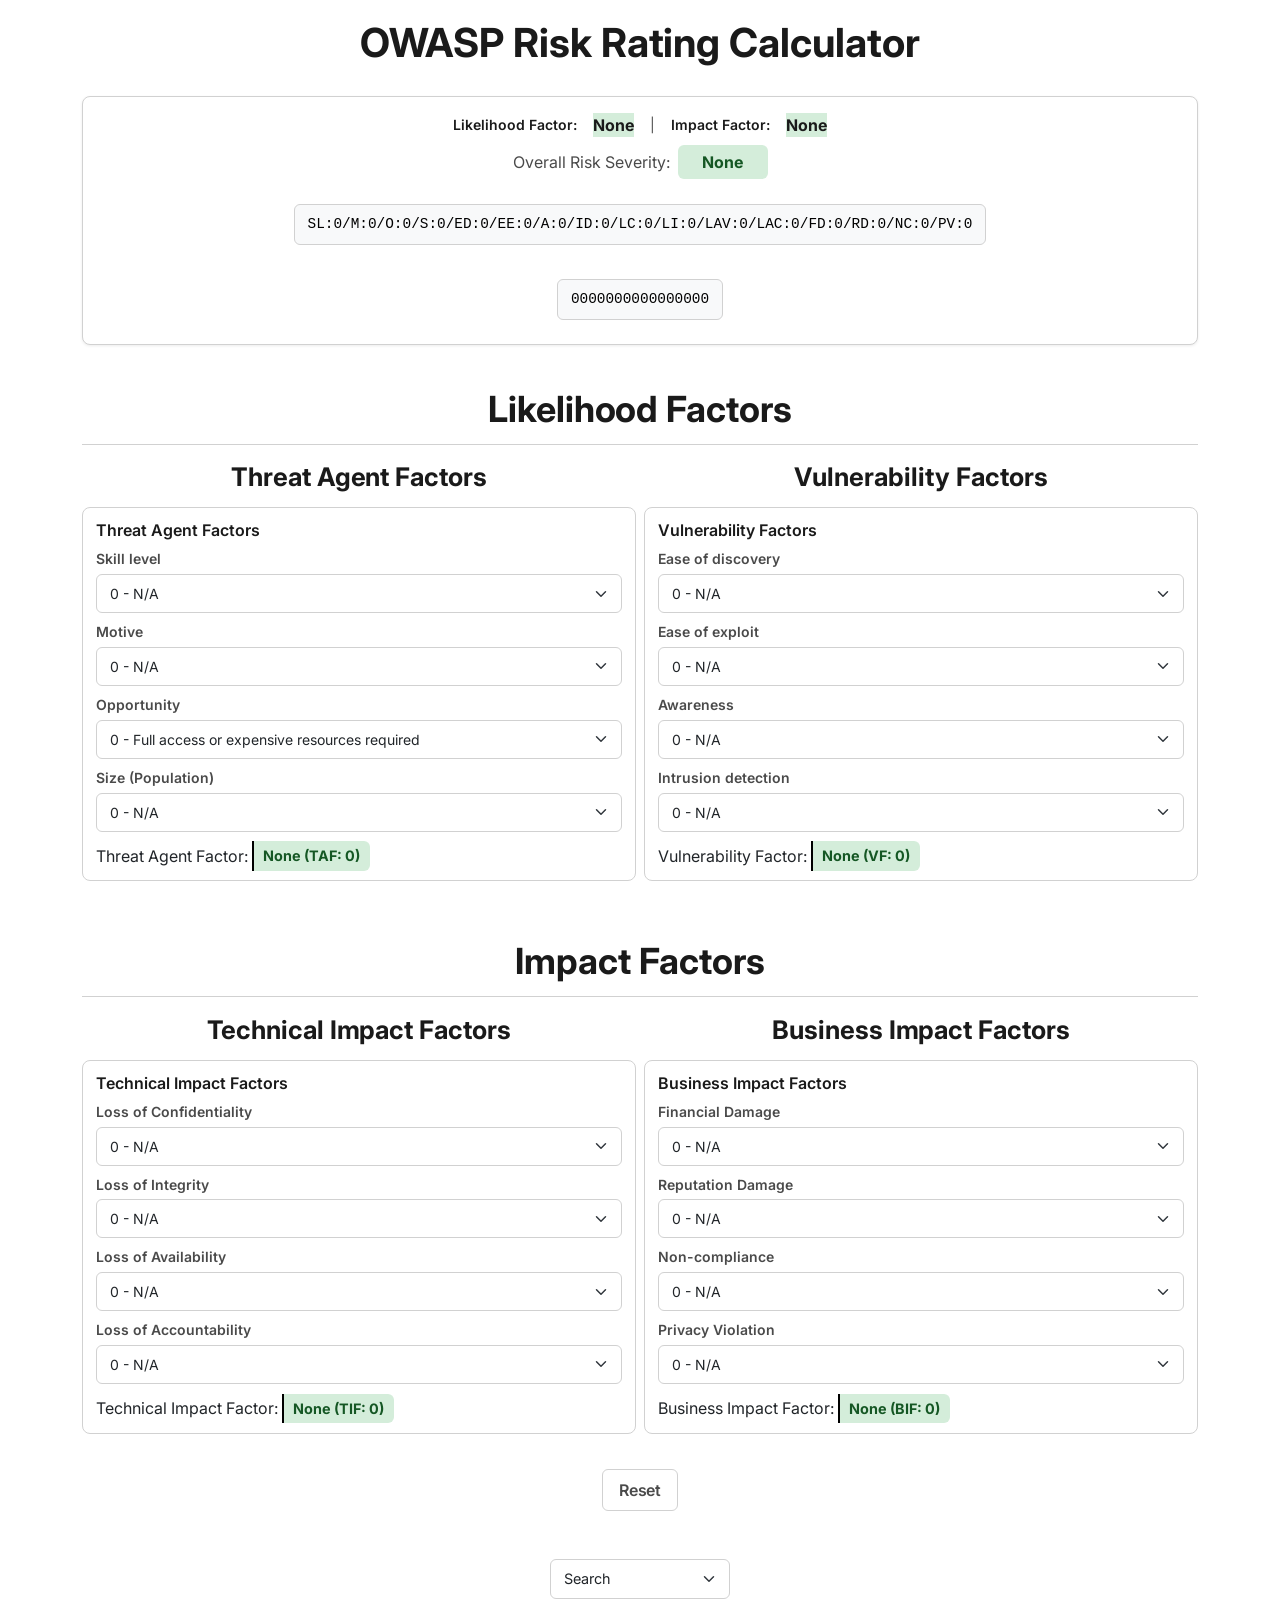
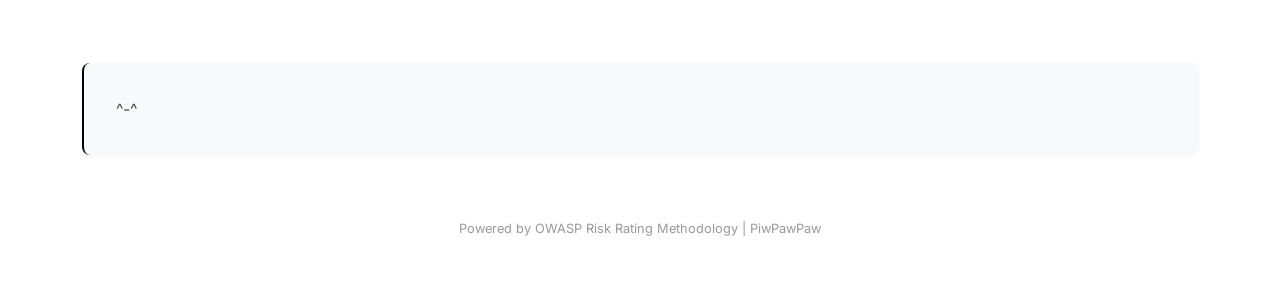
==== commit 63971ae9: "Update index.html" ====
--- a/owasp-risk-rating/index.html
+++ b/owasp-risk-rating/index.html
@@ -12,155 +12,174 @@
   <link href="https://fonts.googleapis.com/css2?family=Inter:wght@300;400;500;600;700&display=swap" rel="stylesheet">
   <style>
     :root {
-      --text-primary: #333;
-      --text-secondary: #666;
+      --text-primary: #1a1a1a;
+      --text-secondary: #4a4a4a;
       --accent: #000000;
-      --border: #e0e0e0;
+      --border: #d1d1d1;
       --bg: #ffffff;
       --card-bg: #ffffff;
-      --border-radius: 6px;
-    }
+      --border-radius: 8px;
+      --base-font-size: 16px;
+    }
+
     body {
       font-family: 'Inter', system-ui, -apple-system, 'Segoe UI', Roboto, 'Helvetica Neue', Arial;
-      background-color: #ffffff;
+      background-color: var(--bg);
       color: var(--text-primary);
-      font-size: 12px;
-      line-height: 1.4;
-      padding: 0.8rem 0.5rem 1.5rem;
-      max-width: 1000px;
+      font-size: var(--base-font-size);
+      line-height: 1.5;
+      padding: 1.2rem 0.8rem 2rem;
+      max-width: 1200px;
       margin: 0 auto;
       overflow-x: hidden;
       min-height: 100vh;
     }
+
     h1 {
-      font-weight: 600;
-      font-size: 2rem;
+      font-weight: 700;
+      font-size: 2.5rem;
       color: var(--text-primary);
-      margin-bottom: 0.3rem;
+      margin-bottom: 0.4rem;
       letter-spacing: -0.05px;
       text-align: center;
-      padding-bottom: 0.2rem;
-    }
+      padding-bottom: 0.3rem;
+    }
+
     .card {
       border: 1px solid var(--border);
       border-radius: var(--border-radius);
       background: var(--card-bg);
-      margin-bottom: 0.7rem;
+      margin-bottom: 1rem;
       box-shadow: none;
-      padding: 0.6rem;
-    }
+      padding: 0.8rem;
+    }
+
     .card h5 {
       font-weight: 600;
-      font-size: 0.8rem;
+      font-size: 1rem;
       color: var(--text-primary);
-      margin-bottom: 0.4rem;
-    }
+      margin-bottom: 0.5rem;
+    }
+
     .controls label {
       display: block;
-      margin-bottom: 0.2rem;
-      font-weight: 500;
-      font-size: 0.75rem;
+      margin-bottom: 0.3rem;
+      font-weight: 600;
+      font-size: 0.875rem;
       color: var(--text-secondary);
     }
+
     .form-select {
-      border-radius: 4px;
+      border-radius: 6px;
       border: 1px solid var(--border);
-      padding: 0.3rem 0.5rem;
-      font-size: 0.75rem;
-      margin-bottom: 0.4rem;
-    }
+      padding: 0.5rem 0.8rem;
+      font-size: 0.875rem;
+      margin-bottom: 0.5rem;
+    }
+
     .form-select:focus {
       border-color: var(--accent);
       box-shadow: none;
       outline: 1px solid var(--accent);
     }
+
     .result-line {
-      font-weight: 600;
-      font-size: 0.75rem;
+      font-weight: 700;
+      font-size: 0.9rem;
       color: var(--text-primary);
-      margin-top: 0.4rem;
-      padding: 0.2rem 0.4rem;
+      margin-top: 0.5rem;
+      padding: 0.4rem 0.6rem;
       background-color: #f8f9fa;
       border-left: 2px solid var(--accent);
-      border-radius: 0 4px 4px 0;
-    }
+      border-radius: 0 6px 6px 0;
+    }
+
     .radar-wrap {
       max-width: 100%;
-      margin: 1rem auto 1.2rem;
+      margin: 1.5rem auto 1.8rem;
       text-align: center;
-      padding: 0.7rem;
+      padding: 1rem;
       background: var(--bg);
       border: 1px solid var(--border);
       border-radius: var(--border-radius);
-    }
+      box-shadow: 0 1px 3px rgba(0,0,0,0.08);
+    }
+
     .radar-footer {
-      font-size: 0.75rem;
+      font-size: 0.875rem;
       color: var(--text-secondary);
-      margin-bottom: 0.4rem;
+      margin-bottom: 0.5rem;
       letter-spacing: -0.02px;
       display: flex;
       justify-content: center;
       align-items: center;
-      gap: 0.8rem;
+      gap: 1rem;
       flex-wrap: wrap;
     }
+
     .lf-tag, .if-tag {
       font-weight: 600;
       color: var(--text-primary);
     }
+
     .radar-footer strong {
       font-weight: 700;
-      font-size: 0.8rem;
+      font-size: 1rem;
       color: var(--text-primary);
     }
+
     .risk-severity {
-      font-size: 0.75rem;
+      font-size: 1rem;
       color: var(--text-secondary);
-      margin-bottom: 0.5rem;
+      margin-bottom: 0.6rem;
       display: flex;
       justify-content: center;
       align-items: center;
-      gap: 0.3rem;
-    }
+      gap: 0.5rem;
+    }
+
     .risk-severity strong {
       font-weight: 700;
-      font-size: 0.8rem;
-      padding: 0.15rem 0.5rem;
-      border-radius: 4px;
-      min-width: 75px;
+      font-size: 1rem;
+      padding: 0.3rem 0.8rem;
+      border-radius: 6px;
+      min-width: 90px;
       text-align: center;
     }
+
     .risk-none { background-color: #d4edda; color: #155724; }
     .risk-low { background-color: #d1e7ff; color: #084298; }
     .risk-medium { background-color: #fff3cd; color: #856404; }
     .risk-high { background-color: #f8d7da; color: #721c24; }
     .risk-critical { background-color: #7f1d1d; color: #ffffff; }
-    
+
     .owasp-risk-rating {
       text-align: center;
-      margin-top: 0.6rem;
+      margin-top: 0.8rem;
       color: var(--text-secondary);
-      font-size: 0.75rem;
+      font-size: 0.9rem;
       line-height: 1.6;
-      padding: 0.4rem 0;
-    }
+      padding: 0.5rem 0;
+    }
+
     .vector-label {
-      font-weight: 500;
-      margin-bottom: 0.2rem;
+      font-weight: 600;
+      margin-bottom: 0.3rem;
       color: var(--text-primary);
       display: block;
       letter-spacing: -0.01px;
     }
+
     .vector-link {
       display: inline-block;
       font-family: 'Courier New', Courier, monospace;
-      font-size: 0.75rem;
+      font-size: 0.9rem;
       color: var(--accent);
       text-decoration: none;
       background: #f8f9fa;
-      padding: 0.3rem 0.6rem;
+      padding: 0.5rem 0.8rem;
       border: 1px solid var(--border);
-      border-radius: 4px;
+      border-radius: 6px;
       margin: 0 auto;
       max-width: 100%;
       word-break: break-all;
@@ -169,121 +188,133 @@
       cursor: pointer;
       user-select: all;
     }
+
     .vector-link:hover {
       background: #e9ecef;
       color: #000000;
       text-decoration: underline;
     }
+
     .vector-tooltip {
-      font-size: 0.65rem;
+      font-size: 0.7rem;
       color: #888;
-      margin-top: 0.3rem;
+      margin-top: 0.4rem;
       display: inline-block;
       vertical-align: middle;
       font-weight: 500;
       line-height: 1;
-      padding: 0.1rem 0.3rem;
+      padding: 0.2rem 0.4rem;
       border-radius: 50%;
       background: #f0f0f0;
-      width: 16px;
-      height: 16px;
+      width: 18px;
+      height: 18px;
       text-align: center;
       cursor: help;
     }
-    
+
     @media (max-width: 768px) {
       body {
-        padding: 0.7rem 0.5rem 1.2rem;
-        font-size: 11px;
-      }
-      h1 { font-size: 0.85rem; padding-bottom: 0.15rem; }
-      .card { padding: 0.5rem; }
+        padding: 1rem 0.6rem 1.8rem;
+        font-size: 16px; /* Tetap 16px, jangan turun */
+      }
+      h1 { font-size: 2rem; padding-bottom: 0.2rem; }
+      .card { padding: 0.7rem; }
       .controls label, .form-select, .result-line, .owasp-risk-rating .vector-label, .vector-link, #resetBtn, .example-note {
-        font-size: 0.7rem !important;
-        padding: 0.15rem 0.3rem !important;
-        margin-bottom: 0.3rem !important;
-      }
-      .radar-wrap { padding: 0.6rem; }
+        font-size: 0.875rem !important;
+        padding: 0.4rem 0.7rem !important;
+        margin-bottom: 0.4rem !important;
+      }
+      .radar-wrap { padding: 0.9rem; }
       .radar-footer, .risk-severity, .owasp-risk-rating {
         flex-direction: column;
-        gap: 0.2rem;
+        gap: 0.3rem;
         align-items: center;
       }
       .vector-link {
-        font-size: 0.7rem;
-        padding: 0.25rem 0.5rem;
-        margin-bottom: 0.3rem;
+        font-size: 0.9rem;
+        padding: 0.4rem 0.7rem;
+        margin-bottom: 0.4rem;
       }
       .vector-tooltip {
-        font-size: 0.6rem;
-        margin-top: 0.2rem;
-        width: 14px;
-        height: 14px;
+        font-size: 0.65rem;
+        margin-top: 0.3rem;
+        width: 16px;
+        height: 16px;
       }
       .owasp-risk-rating {
-        margin-top: 0.5rem;
-        padding: 0.3rem 0;
-      }
-    }
-  
+        margin-top: 0.7rem;
+        padding: 0.4rem 0;
+      }
+      .group-header, .group-title {
+        font-size: 1.8rem !important;
+      }
+    }
+
     .group-header {
-      margin: 1.5rem 0 0.8rem 0;
-      font-weight: 600;
-      font-size: 2rem;
+      margin: 1.8rem 0 1rem 0;
+      font-weight: 700;
+      font-size: 2.25rem;
       color: var(--text-primary);
       letter-spacing: -0.01px;
       text-align: center;
-      padding: 0.4rem 0;
+      padding: 0.5rem 0;
       border-bottom: 1px solid var(--border);
-      margin-bottom: 0.6rem;
-    }
-  
+      margin-bottom: 0.8rem;
+    }
+
     .group-title {
-      font-weight: 600;
-      font-size: 1.4rem;
+      font-weight: 700;
+      font-size: 1.6rem;
       color: var(--text-primary);
       letter-spacing: -0.02px;
-      padding: 0.2rem 0;
-      margin-bottom: 0.5rem;
+      padding: 0.3rem 0;
+      margin-bottom: 0.6rem;
       text-align: center;
     }
+
     .row-section {
+      margin-bottom: 1.2rem;
+    }
+
+    .row-section:last-child {
       margin-bottom: 1rem;
     }
-    .row-section:last-child {
-      margin-bottom: 0.8rem;
-    }
+
     .example-note {
-      font-size: 0.85rem;
+      font-size: 1rem;
       color: var(--text-secondary);
       margin: 4rem auto;
-      padding: 1.5rem;
+      padding: 2rem;
       background: #f8f9fa;
-      border-radius: 4px;
+      border-radius: 8px;
       border-left: 2px solid var(--accent);
-      line-height: 2.0;
+      line-height: 1.8;
       max-width: 100%;
       white-space: pre-wrap;
       word-wrap: break-word;
-    }
+      box-shadow: 0 1px 4px rgba(0,0,0,0.05);
+    }
+
     .footer-note {
-      font-size: 0.7rem;
+      font-size: 0.8rem;
       color: #999;
       text-align: center;
-      margin-top: 0.3rem;
-      margin-bottom: 0.5rem;
-    }
+      margin-top: 0.5rem;
+      margin-bottom: 1rem;
+    }
+
     #resetBtn {
-      font-weight: 500;
+      font-weight: 600;
       border: 1px solid var(--border);
       background: transparent;
       color: var(--text-secondary);
-      border-radius: 4px;
-      padding: 0.3rem 0.8rem;
-      font-size: 0.75rem;
+      border-radius: 6px;
+      padding: 0.5rem 1rem;
+      font-size: 1rem;
       letter-spacing: -0.02px;
       transition: background 0.2s;
     }
+
     #resetBtn:hover {
       background: #f8f9fa;
       color: var(--text-primary);
@@ -314,7 +345,7 @@
       </div>
       <div class="owasp-risk-rating">
         <div class="vector-label"></div>
-        <a href="#owasp-risk-rating-short=0000000000000000" class="vector-link short-vector-link" id="shortVectorLink" target="_self">
+        <a href="#" class="vector-link short-vector-link" id="shortVectorLink" target="_blank">
           0000000000000000
         </a>
       </div>
@@ -405,26 +436,27 @@
       </div>
     </div>
 
-    <div class="text-center mt-2">
+    <div class="text-center mt-3">
       <button id="resetBtn" class="btn">Reset</button>
     </div>
+
     <div class="text-center mt-5">
-      <label for="explainer" style="font-size: 0.75rem; font-weight: 500; color: var(--text-secondary); margin-bottom: 0.3rem; display: block;">
-        Pilih Kategori Penjelasan
-      </label>
-      <select id="explainer" class="form-select" style="font-size: 0.75rem; max-width: 150px; margin: 0 auto;">
-        <option value="">Pilih kategori</option>
+      <select id="explainer" class="form-select" style="font-size: .9rem; max-width: 180px; margin: 0 auto;">
+        <option value="">Search</option>
       </select>
     </div>
+
     <div class="example-note">
       List penjelasan :
     </div>
+
     <div class="footer-note">
       Powered by OWASP Risk Rating Methodology | PiwPawPaw
     </div>
   </div>
 
   <script>
+    // ... [SEMUA JAVASCRIPT TETAP SAMA, TIDAK DIUBAH] ...
     let isInitialLoad = true;
     function encodeQuerySafe(str) {
       return str.replace(/[ #?&[\]{}|^`"\\]/g, (char) => {
@@ -848,7 +880,7 @@
     }
     function populateExplainer() {
       const explainer = document.getElementById('explainer');
-      explainer.innerHTML = '<option value="">Pilih kategori</option>';
+      explainer.innerHTML = '<option value="">Search</option>';
       const mapping = {
         skill: 'Skill level',
         motive: 'Motive',
@@ -954,31 +986,6 @@
       parseScoreVectorFromUrl();
       parseShortHashFromUrl();
     });
-    function buildShortVector() {
-      const fields = ['skill','motive','opportunity','size','discovery','exploit','awareness','detection','confidentiality','integrity','availability','accountability','financial','reputation','noncompliance','privacy'];
-      return fields.map(field => document.getElementById(field)?.value || 0).join('');
-    }
-    function updateShortVectorLink() {
-      const shortVector = buildShortVector();
-      const link = document.getElementById('shortVectorLink');
-      link.textContent = shortVector;
-      link.href = `#owasp-risk-rating-short=${encodeQuerySafe(shortVector)}`;
-    }
-    function buildShortHash() {
-      const shortVector = buildShortVector();
-      return `#owasp-risk-rating-short=${encodeQuerySafe(shortVector)}`;
-    }
-    function updateUrlWithScoreVector() {
-      const fullVector = buildScoreVector();
-      const encodedFull = encodeQuerySafe(fullVector);
-      const shortVector = buildShortVector();
-      const encodedShort = encodeQuerySafe(shortVector);
-      window.location.replace(window.location.origin + window.location.pathname + `#owasp-risk-rating=${encodedFull}`);
-      const newShortHash = `#owasp-risk-rating-short=${encodedShort}`;
-      if (window.location.hash !== newShortHash) {
-        window.history.replaceState(null, null, newShortHash);
-      }
-    }
   </script>
 </body>
 </html>
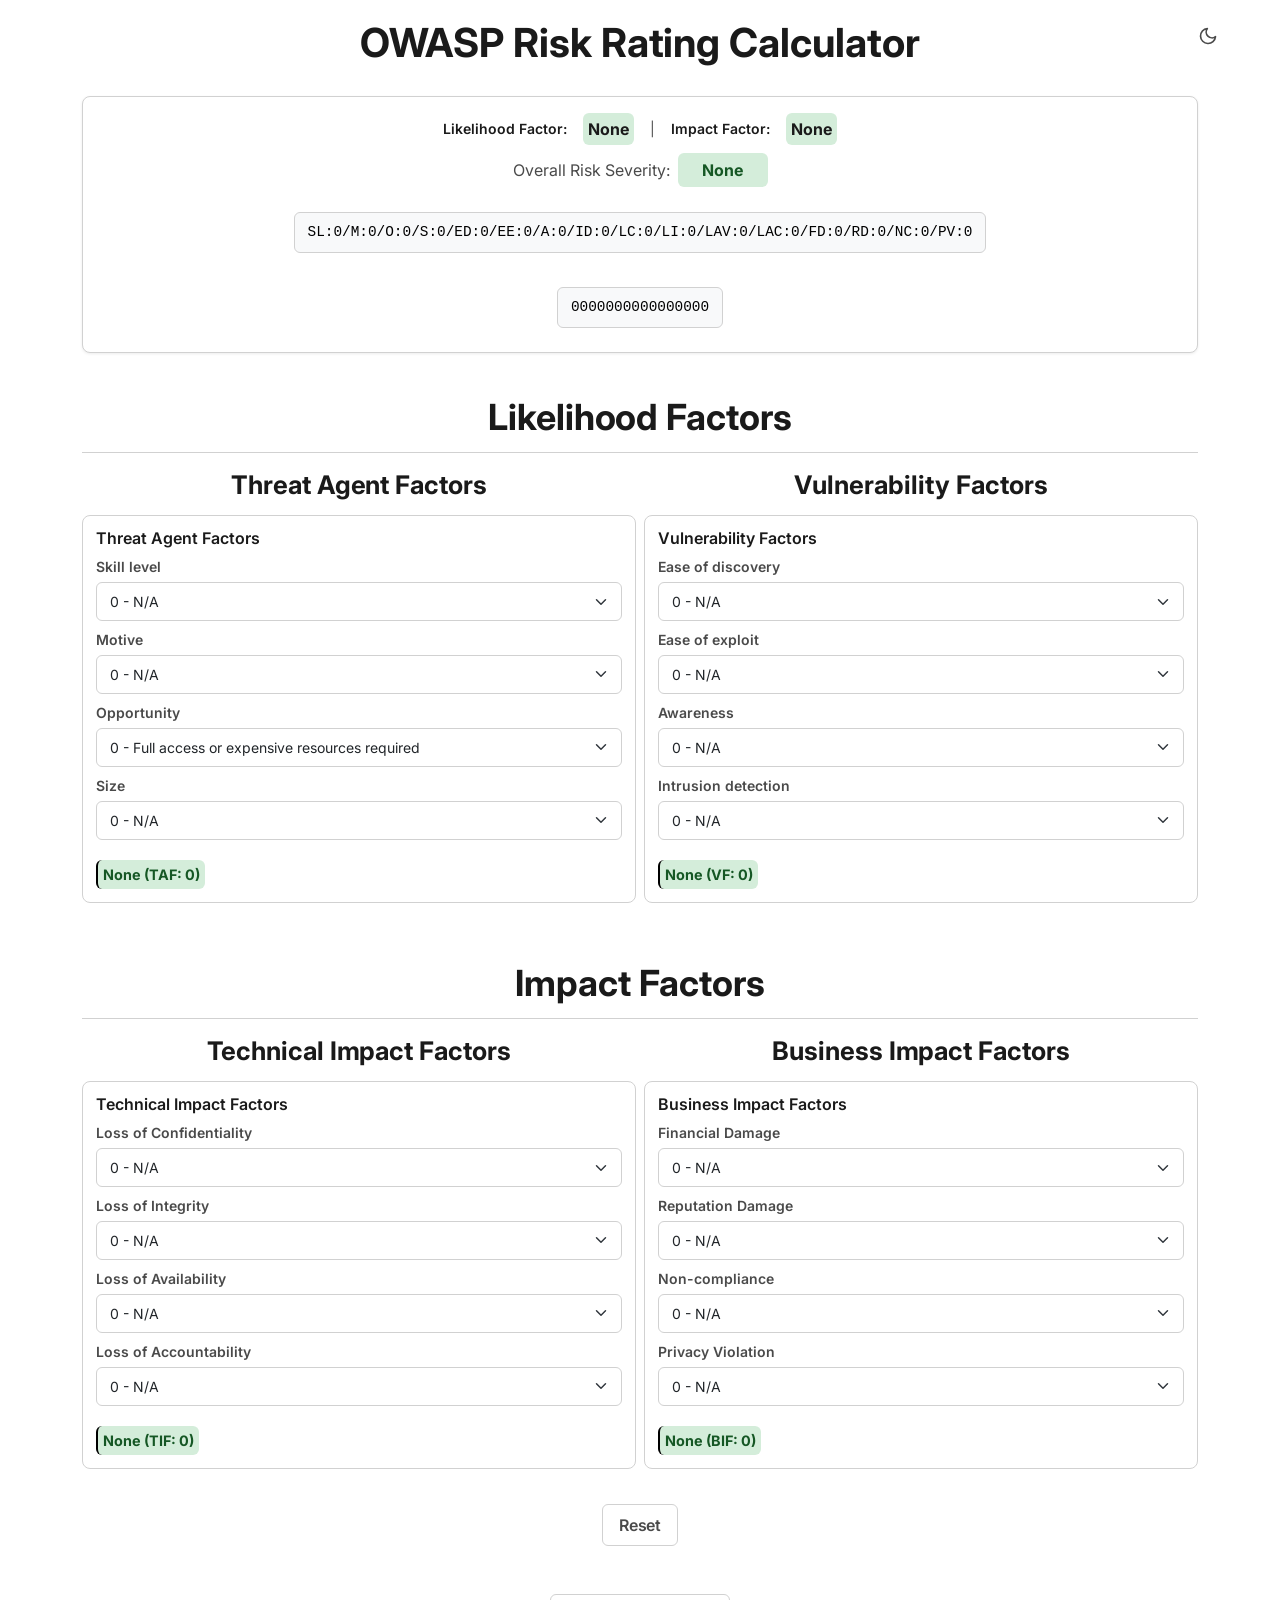
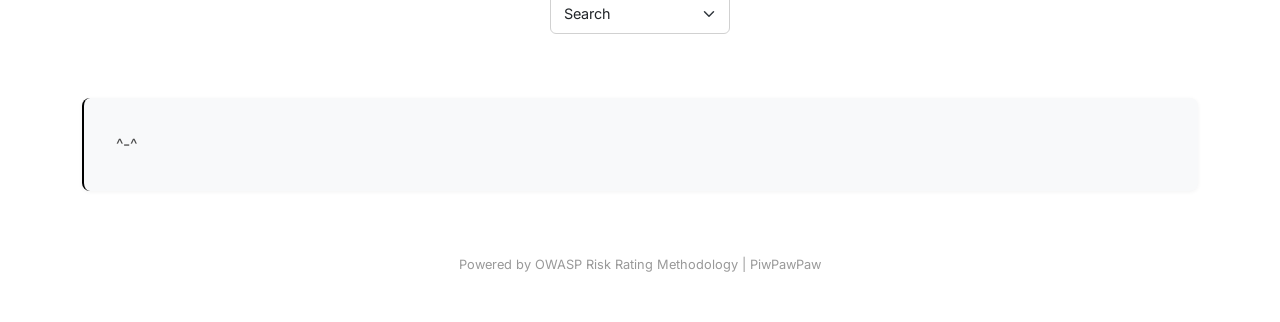
==== commit c1e22a6d: "Update index.html" ====
--- a/owasp-risk-rating/index.html
+++ b/owasp-risk-rating/index.html
@@ -7,6 +7,7 @@
   <meta name="keywords" content="OWASP Risk Assessment, OWASP Risk Rating Calculator, OWASP Risk Rating Tool" />
   <meta name="robots" content="index, follow" />
   <meta property="og:site_name" content="OWASP Risk Rating Calculator" />
+  <meta name="color-scheme" content="light dark">
   <title>OWASP Risk Rating Calculator</title>
   <link href="https://cdn.jsdelivr.net/npm/bootstrap@5.3.2/dist/css/bootstrap.min.css" rel="stylesheet">
   <link href="https://fonts.googleapis.com/css2?family=Inter:wght@300;400;500;600;700&display=swap" rel="stylesheet">
@@ -21,7 +22,106 @@
       --border-radius: 8px;
       --base-font-size: 16px;
     }
-
+    :root[data-mode="dark"] {
+      --text-primary: #e0e0e0;
+      --text-secondary: #b0b0b0;
+      --accent: #ffffff;
+      --border: #333333;
+      --bg: #121212;
+      --card-bg: #1e1e1e;
+    }
+    [data-mode="dark"] body {
+      background-color: var(--bg);
+      color: var(--text-primary);
+    }
+    [data-mode="dark"] .card {
+      border-color: var(--border);
+      background: var(--card-bg);
+    }
+    [data-mode="dark"] .form-select {
+      border-color: var(--border);
+      background-color: #2a2a2a;
+      color: var(--text-primary);
+    }
+    [data-mode="dark"] .form-select:focus {
+      border-color: var(--accent);
+      box-shadow: none;
+      outline: 1px solid var(--accent);
+    }
+    [data-mode="dark"] .result-line {
+      background-color: #2a2a2a;
+      border-left-color: var(--accent);
+    }
+    [data-mode="dark"] .radar-wrap {
+      border-color: var(--border);
+      background: var(--bg);
+      box-shadow: 0 1px 4px rgba(255,255,255,0.05);
+    }
+    [data-mode="dark"] .owasp-risk-rating .vector-link {
+      background: #2a2a2a;
+      border-color: var(--border);
+      color: var(--accent);
+    }
+    [data-mode="dark"] .owasp-risk-rating .vector-link:hover {
+      background: #3a3a3a;
+      color: #ffffff;
+      text-decoration: underline;
+    }
+    [data-mode="dark"] .risk-none { background-color: #2a2a2a; color: #b0b0b0; }
+    [data-mode="dark"] .risk-low { background-color: #1a2a4a; color: #60a5fa; }
+    [data-mode="dark"] .risk-medium { background-color: #4a3a1a; color: #fbbf24; }
+    [data-mode="dark"] .risk-high { background-color: #4a1a1a; color: #f87171; }
+    [data-mode="dark"] .risk-critical { background-color: #7f1d1d; color: #ffffff; }
+    [data-mode="dark"] .group-header {
+      border-bottom-color: var(--border);
+    }
+    [data-mode="dark"] .example-note {
+      background: #2a2a2a;
+      border-left-color: var(--accent);
+      color: var(--text-primary);
+    }
+    [data-mode="dark"] .footer-note {
+      color: #666666;
+    }
+    [data-mode="dark"] #resetBtn {
+      border-color: var(--border);
+      color: var(--text-secondary);
+    }
+    [data-mode="dark"] #resetBtn:hover {
+      background: #2a2a2a;
+      color: var(--text-primary);
+    }
+    [data-mode="dark"] .vector-tooltip {
+      background: #3a3a3a;
+      color: #b0b0b0;
+    }
+    .dark-mode-toggle {
+      position: absolute;
+      top: 1.2rem;
+      right: 1rem;
+      z-index: 100;
+      background: transparent;
+      border: none;
+      color: var(--text-secondary);
+      cursor: pointer;
+      padding: 0.4rem;
+      border-radius: 50%;
+      transition: all 0.2s ease;
+      font-size: 1.2rem;
+      display: flex;
+      align-items: center;
+      justify-content: center;
+    }
+    [data-mode="dark"] .dark-mode-toggle {
+      color: var(--text-primary);
+    }
+    .dark-mode-toggle:hover {
+      background: rgba(0,0,0,0.05);
+      color: var(--accent);
+    }
+    [data-mode="dark"] .dark-mode-toggle:hover {
+      background: rgba(255,255,255,0.1);
+    }
     body {
       font-family: 'Inter', system-ui, -apple-system, 'Segoe UI', Roboto, 'Helvetica Neue', Arial;
       background-color: var(--bg);
@@ -33,8 +133,8 @@
       margin: 0 auto;
       overflow-x: hidden;
       min-height: 100vh;
-    }
-
+      position: relative;
+    }
     h1 {
       font-weight: 700;
       font-size: 2.5rem;
@@ -44,7 +144,6 @@
       text-align: center;
       padding-bottom: 0.3rem;
     }
-
     .card {
       border: 1px solid var(--border);
       border-radius: var(--border-radius);
@@ -53,14 +152,12 @@
       box-shadow: none;
       padding: 0.8rem;
     }
-
     .card h5 {
       font-weight: 600;
       font-size: 1rem;
       color: var(--text-primary);
       margin-bottom: 0.5rem;
     }
-
     .controls label {
       display: block;
       margin-bottom: 0.3rem;
@@ -68,7 +165,6 @@
       font-size: 0.875rem;
       color: var(--text-secondary);
     }
-
     .form-select {
       border-radius: 6px;
       border: 1px solid var(--border);
@@ -76,13 +172,11 @@
       font-size: 0.875rem;
       margin-bottom: 0.5rem;
     }
-
     .form-select:focus {
       border-color: var(--accent);
       box-shadow: none;
       outline: 1px solid var(--accent);
     }
-
     .result-line {
       font-weight: 700;
       font-size: 0.9rem;
@@ -93,7 +187,6 @@
       border-left: 2px solid var(--accent);
       border-radius: 0 6px 6px 0;
     }
-
     .radar-wrap {
       max-width: 100%;
       margin: 1.5rem auto 1.8rem;
@@ -104,7 +197,6 @@
       border-radius: var(--border-radius);
       box-shadow: 0 1px 3px rgba(0,0,0,0.08);
     }
-
     .radar-footer {
       font-size: 0.875rem;
       color: var(--text-secondary);
@@ -116,18 +208,15 @@
       gap: 1rem;
       flex-wrap: wrap;
     }
-
     .lf-tag, .if-tag {
       font-weight: 600;
       color: var(--text-primary);
     }
-
     .radar-footer strong {
       font-weight: 700;
       font-size: 1rem;
       color: var(--text-primary);
     }
-
     .risk-severity {
       font-size: 1rem;
       color: var(--text-secondary);
@@ -137,7 +226,6 @@
       align-items: center;
       gap: 0.5rem;
     }
-
     .risk-severity strong {
       font-weight: 700;
       font-size: 1rem;
@@ -146,13 +234,22 @@
       min-width: 90px;
       text-align: center;
     }
-
     .risk-none { background-color: #d4edda; color: #155724; }
     .risk-low { background-color: #d1e7ff; color: #084298; }
     .risk-medium { background-color: #fff3cd; color: #856404; }
     .risk-high { background-color: #f8d7da; color: #721c24; }
     .risk-critical { background-color: #7f1d1d; color: #ffffff; }
-
+    .risk-none,
+    .risk-low,
+    .risk-medium,
+    .risk-high,
+    .risk-critical {
+      padding: 4px 5px;
+      border-radius: 6px;
+      font-weight: 700;
+      white-space: nowrap;
+      display: inline-block;
+    }
     .owasp-risk-rating {
       text-align: center;
       margin-top: 0.8rem;
@@ -161,7 +258,6 @@
       line-height: 1.6;
       padding: 0.5rem 0;
     }
-
     .vector-label {
       font-weight: 600;
       margin-bottom: 0.3rem;
@@ -169,7 +265,6 @@
       display: block;
       letter-spacing: -0.01px;
     }
-
     .vector-link {
       display: inline-block;
       font-family: 'Courier New', Courier, monospace;
@@ -188,13 +283,11 @@
       cursor: pointer;
       user-select: all;
     }
-
     .vector-link:hover {
       background: #e9ecef;
       color: #000000;
       text-decoration: underline;
     }
-
     .vector-tooltip {
       font-size: 0.7rem;
       color: #888;
@@ -211,11 +304,10 @@
       text-align: center;
       cursor: help;
     }
-
     @media (max-width: 768px) {
       body {
         padding: 1rem 0.6rem 1.8rem;
-        font-size: 16px; /* Tetap 16px, jangan turun */
+        font-size: 16px;
       }
       h1 { font-size: 2rem; padding-bottom: 0.2rem; }
       .card { padding: 0.7rem; }
@@ -249,7 +341,6 @@
         font-size: 1.8rem !important;
       }
     }
-
     .group-header {
       margin: 1.8rem 0 1rem 0;
       font-weight: 700;
@@ -261,7 +352,6 @@
       border-bottom: 1px solid var(--border);
       margin-bottom: 0.8rem;
     }
-
     .group-title {
       font-weight: 700;
       font-size: 1.6rem;
@@ -271,15 +361,12 @@
       margin-bottom: 0.6rem;
       text-align: center;
     }
-
     .row-section {
       margin-bottom: 1.2rem;
     }
-
     .row-section:last-child {
       margin-bottom: 1rem;
     }
-
     .example-note {
       font-size: 1rem;
       color: var(--text-secondary);
@@ -294,7 +381,6 @@
       word-wrap: break-word;
       box-shadow: 0 1px 4px rgba(0,0,0,0.05);
     }
-
     .footer-note {
       font-size: 0.8rem;
       color: #999;
@@ -302,7 +388,6 @@
       margin-top: 0.5rem;
       margin-bottom: 1rem;
     }
-
     #resetBtn {
       font-weight: 600;
       border: 1px solid var(--border);
@@ -314,16 +399,34 @@
       letter-spacing: -0.02px;
       transition: background 0.2s;
     }
-
     #resetBtn:hover {
       background: #f8f9fa;
       color: var(--text-primary);
     }
+    .footer-note {
+      font-size: 0.8rem;
+      color: #999;
+      text-align: center;
+      margin-top: 0.5rem;
+      margin-bottom: 1rem;
+    }
+
+    /* —— Warna Opsi Dropdown Berdasarkan Nilai Angka 0–9 —— */
+    .opt-green { color: #4bd64b; }      /* 0, 1 */
+    .opt-blue { color: #60a5fa; }       /* 2, 3 */
+    .opt-yellow { color: #fbbf24; }     /* 4, 5 */
+    .opt-orange { color: #f87171; }     /* 6, 7 */
+    .opt-red { color: #dc2626; }        /* 8, 9 */
   </style>
 </head>
 <body>
   <div class="container">
     <h1>OWASP Risk Rating Calculator</h1>
+    <button class="dark-mode-toggle" aria-label="Toggle dark mode">
+      <svg xmlns="http://www.w3.org/2000/svg" width="20" height="20" viewBox="0 0 24 24" fill="none" stroke="currentColor" stroke-width="2" stroke-linecap="round" stroke-linejoin="round">
+        <path d="M21 12.79A9 9 0 1 1 11.21 3 7 7 0 0 0 21 12.79z"></path>
+      </svg>
+    </button>
     <div class="radar-wrap">
       <div class="radar-footer">
         <span class="lf-tag">Likelihood Factor:</span>
@@ -336,21 +439,19 @@
         Overall Risk Severity:
         <strong id="riskSeverityLabel" class="risk-none">None</strong>
       </div>
-
       <div class="owasp-risk-rating">
         <div class="vector-label"></div>
-        <a href="#" id="scoreVectorLink" target="_blank" class="vector-link">
+        <a href="#" id="scoreVectorLink" class="vector-link">
           SL:0/M:0/O:0/S:0/ED:0/EE:0/A:0/ID:0/LC:0/LI:0/LAV:0/LAC:0/FD:0/RD:0/NC:0/PV:0
         </a>
       </div>
       <div class="owasp-risk-rating">
         <div class="vector-label"></div>
-        <a href="#" class="vector-link short-vector-link" id="shortVectorLink" target="_blank">
+        <a href="#" class="vector-link short-vector-link" id="shortVectorLink">
           0000000000000000
         </a>
       </div>
     </div>
-
     <div class="group-header">Likelihood Factors</div>
     <div class="row row-section g-2">
       <div class="col-12 col-md-6">
@@ -364,11 +465,11 @@
             <select id="motive" class="form-select"></select>
             <label>Opportunity</label>
             <select id="opportunity" class="form-select"></select>
-            <label>Size (Population)</label>
+            <label>Size</label>
             <select id="size" class="form-select"></select>
           </div>
           <div class="mt-1">
-            Threat Agent Factor: <span id="tafLabel" class="result-line risk-none">None (TAF: 0)</span>
+            <span id="tafLabel" class="result-line risk-none">None (TAF: 0)</span>
           </div>
         </div>
       </div>
@@ -387,13 +488,11 @@
             <select id="detection" class="form-select"></select>
           </div>
           <div class="mt-1">
-            Vulnerability Factor: <span id="vfLabel" class="result-line risk-none">None (VF: 0)</span>
+            <span id="vfLabel" class="result-line risk-none">None (VF: 0)</span>
           </div>
         </div>
       </div>
     </div>
-
-    <!-- === Group Header Impact Factors === -->
     <div class="group-header">Impact Factors</div>
     <div class="row row-section g-2">
       <div class="col-12 col-md-6">
@@ -411,7 +510,7 @@
             <select id="accountability" class="form-select"></select>
           </div>
           <div class="mt-1">
-            Technical Impact Factor: <span id="tifLabel" class="result-line risk-none">None (TIF: 0)</span>
+            <span id="tifLabel" class="result-line risk-none">None (TIF: 0)</span>
           </div>
         </div>
       </div>
@@ -430,33 +529,27 @@
             <select id="privacy" class="form-select"></select>
           </div>
           <div class="mt-1">
-            Business Impact Factor: <span id="bifLabel" class="result-line risk-none">None (BIF: 0)</span>
+            <span id="bifLabel" class="result-line risk-none">None (BIF: 0)</span>
           </div>
         </div>
       </div>
     </div>
-
     <div class="text-center mt-3">
       <button id="resetBtn" class="btn">Reset</button>
     </div>
-
     <div class="text-center mt-5">
       <select id="explainer" class="form-select" style="font-size: .9rem; max-width: 180px; margin: 0 auto;">
         <option value="">Search</option>
       </select>
     </div>
-
     <div class="example-note">
       List penjelasan :
     </div>
-
     <div class="footer-note">
       Powered by OWASP Risk Rating Methodology | PiwPawPaw
     </div>
   </div>
-
   <script>
-    // ... [SEMUA JAVASCRIPT TETAP SAMA, TIDAK DIUBAH] ...
     let isInitialLoad = true;
     function encodeQuerySafe(str) {
       return str.replace(/[ #?&[\]{}|^`"\\]/g, (char) => {
@@ -563,26 +656,15 @@
       const fields = ['skill','motive','opportunity','size','discovery','exploit','awareness','detection','confidentiality','integrity','availability','accountability','financial','reputation','noncompliance','privacy'];
       return fields.map(field => document.getElementById(field)?.value || 0).join('');
     }
-    function buildShortHash() {
-      const shortVector = buildShortVector();
-      return `#owasp-risk-rating-short=${encodeQuerySafe(shortVector)}`;
-    }
     function updateUrlWithScoreVector() {
       const fullVector = buildScoreVector();
       const encodedFull = encodeQuerySafe(fullVector);
-      const shortVector = buildShortVector();
-      const encodedShort = encodeQuerySafe(shortVector);
       window.location.replace(window.location.origin + window.location.pathname + `#owasp-risk-rating=${encodedFull}`);
-      const newShortHash = `#owasp-risk-rating-short=${encodedShort}`;
-      if (window.location.hash !== newShortHash) {
-        window.history.replaceState(null, null, newShortHash);
-      }
     }
     function updateShortVectorLink() {
       const shortVector = buildShortVector();
       const link = document.getElementById('shortVectorLink');
       link.textContent = shortVector;
-      link.href = `#owasp-risk-rating-short=${encodeQuerySafe(shortVector)}`;
     }
     function populate(id, arr){
       const sel=document.getElementById(id);
@@ -596,122 +678,139 @@
       }
     }
     const skillOpts = [
-      [0,'N/A','opt-blue'],
-      [1,'Security penetration skills','opt-blue'],
-      [3,'Network and programming skill','opt-green'],
-      [5,'advanced computer user','opt-orange'],
-      [6,'some technical skill','opt-red'],
-      [9,'no technical skills','opt-darkred']
-    ];
+      [0, 'N/A', 'opt-green'],
+      [1, 'Security penetration skills', 'opt-green'],
+      [3, 'Network and programming skill', 'opt-blue'],
+      [5, 'advanced computer user', 'opt-yellow'],
+      [6, 'some technical skill', 'opt-orange'],
+      [9, 'no technical skills', 'opt-red']
+    ];
+
     const motiveOpts = [
-      [0,'N/A','opt-blue'],
-      [1,'low or no reward','opt-blue'],
-      [4,'Possible reward','opt-orange'],
-      [9,'High reward','opt-darkred']
-    ];
+      [0, 'N/A', 'opt-green'],
+      [1, 'low or no reward', 'opt-green'],
+      [4, 'Possible reward', 'opt-yellow'],
+      [9, 'High reward', 'opt-red']
+    ];
+
     const opportunityOpts = [
-      [0,'Full access or expensive resources required','opt-blue'],
-      [4,'special access or resources required','opt-orange'],
-      [7,'some access or resources required','opt-red'],
-      [9,'no access or resources required','opt-darkred']
-    ];
+      [0, 'Full access or expensive resources required', 'opt-green'],
+      [4, 'special access or resources required', 'opt-yellow'],
+      [7, 'some access or resources required', 'opt-orange'],
+      [9, 'no access or resources required', 'opt-red']
+    ];
+
     const sizeOpts = [
-      [0,'N/A','opt-blue'],
-      [2,'Developer or system administrators','opt-green'],
-      [4,'Intranet users','opt-orange'],
-      [5,'Partners','opt-orange'],
-      [6,'Authenticated users','opt-red'],
-      [9,'Anonymous Internet users','opt-darkred']
-    ];
+      [0, 'N/A', 'opt-green'],
+      [2, 'Developer or system administrators', 'opt-blue'],
+      [4, 'Intranet users', 'opt-yellow'],
+      [5, 'Partners', 'opt-yellow'],
+      [6, 'Authenticated users', 'opt-orange'],
+      [9, 'Anonymous Internet users', 'opt-red']
+    ];
+
     const discoveryOpts = [
-      [0,'N/A','opt-blue'],
-      [1,'Practically impossible','opt-blue'],
-      [3,'Difficult','opt-green'],
-      [7,'Easy','opt-orange'],
-      [9,'Automated tools available','opt-darkred']
-    ];
+      [0, 'N/A', 'opt-green'],
+      [1, 'Practically impossible', 'opt-green'],
+      [3, 'Difficult', 'opt-blue'],
+      [7, 'Easy', 'opt-orange'],
+      [9, 'Automated tools available', 'opt-red']
+    ];
+
     const exploitOpts = [
-      [0,'N/A','opt-blue'],
-      [1,'Theoretical','opt-blue'],
-      [3,'Difficult','opt-green'],
-      [5,'Easy','opt-orange'],
-      [9,'Automated tools available','opt-darkred']
-    ];
+      [0, 'N/A', 'opt-green'],
+      [1, 'Theoretical', 'opt-green'],
+      [3, 'Difficult', 'opt-blue'],
+      [5, 'Easy', 'opt-yellow'],
+      [9, 'Automated tools available', 'opt-red']
+    ];
+
     const awarenessOpts = [
-      [0,'N/A','opt-blue'],
-      [1,'Unknown','opt-blue'],
-      [4,'Hidden','opt-orange'],
-      [6,'Obvious','opt-red'],
-      [9,'Public knowledge','opt-darkred']
-    ];
+      [0, 'N/A', 'opt-green'],
+      [1, 'Unknown', 'opt-green'],
+      [4, 'Hidden', 'opt-yellow'],
+      [6, 'Obvious', 'opt-orange'],
+      [9, 'Public knowledge', 'opt-red']
+    ];
+
     const detectionOpts = [
-      [0,'N/A','opt-blue'],
-      [1,'Active detection in application','opt-blue'],
-      [3,'Logged and reviewed','opt-green'],
-      [8,'Logged without review','opt-darkred'],
-      [9,'Not logged','opt-darkred']
-    ];
+      [0, 'N/A', 'opt-green'],
+      [1, 'Active detection in application', 'opt-green'],
+      [3, 'Logged and reviewed', 'opt-blue'],
+      [8, 'Logged without review', 'opt-red'],
+      [9, 'Not logged', 'opt-red']
+    ];
+
     const confidentialityOpts = [
-      [0,'N/A','opt-blue'],
-      [2,'Minimal non-sensitive data disclosed','opt-green'],
-      [6,'Minimal critical data or extensive non-sensitive data disclosed','opt-orange'],
-      [7,'Extensive critical data disclosed','opt-red'],
-      [9,'All data disclosed','opt-darkred']
-    ];
+      [0, 'N/A', 'opt-green'],
+      [2, 'Minimal non-sensitive data disclosed', 'opt-blue'],
+      [6, 'Minimal critical data or extensive non-sensitive data disclosed', 'opt-orange'],
+      [7, 'Extensive critical data disclosed', 'opt-orange'],
+      [9, 'All data disclosed', 'opt-red']
+    ];
+
     const integrityOpts = [
-      [0,'N/A','opt-blue'],
-      [1,'Minimal slightly corrupt data','opt-blue'],
-      [3,'Minimal seriously corrupt data','opt-green'],
-      [5,'Extensive slightly corrupt data','opt-orange'],
-      [7,'Extensive seriously corrupt data','opt-red'],
-      [9,'All data totally corrupt','opt-darkred']
-    ];
+      [0, 'N/A', 'opt-green'],
+      [1, 'Minimal slightly corrupt data', 'opt-green'],
+      [3, 'Minimal seriously corrupt data', 'opt-blue'],
+      [5, 'Extensive slightly corrupt data', 'opt-yellow'],
+      [7, 'Extensive seriously corrupt data', 'opt-orange'],
+      [9, 'All data totally corrupt', 'opt-red']
+    ];
+
     const availabilityOpts = [
-      [0,'N/A','opt-blue'],
-      [1,'Minimal secondary services interrupted','opt-blue'],
-      [5,'Minimal primary or extensive secondary services interrupted','opt-orange'],
-      [7,'Extensive primary services interrupted','opt-red'],
-      [9,'All services completely lost','opt-darkred']
-    ];
+      [0, 'N/A', 'opt-green'],
+      [1, 'Minimal secondary services interrupted', 'opt-green'],
+      [5, 'Minimal primary or extensive secondary services interrupted', 'opt-yellow'],
+      [7, 'Extensive primary services interrupted', 'opt-orange'],
+      [9, 'All services completely lost', 'opt-red']
+    ];
+
     const accountabilityOpts = [
-      [0,'N/A','opt-blue'],
-      [1,'Fully traceable','opt-blue'],
-      [7,'Possibly traceable','opt-red'],
-      [9,'Completely anonymous','opt-darkred']
-    ];
+      [0, 'N/A', 'opt-green'],
+      [1, 'Fully traceable', 'opt-green'],
+      [7, 'Possibly traceable', 'opt-orange'],
+      [9, 'Completely anonymous', 'opt-red']
+    ];
+
     const financialOpts = [
-      [0,'N/A','opt-blue'],
-      [1,'Less than the cost to fix the vulnerability','opt-blue'],
-      [3,'Minor effect on annual profit','opt-green'],
-      [7,'Significant effect on annual profit','opt-red'],
-      [9,'Bankruptcy','opt-darkred']
-    ];
+      [0, 'N/A', 'opt-green'],
+      [1, 'Less than the cost to fix the vulnerability', 'opt-green'],
+      [3, 'Minor effect on annual profit', 'opt-blue'],
+      [7, 'Significant effect on annual profit', 'opt-orange'],
+      [9, 'Bankruptcy', 'opt-red']
+    ];
+
     const reputationOpts = [
-      [0,'N/A','opt-blue'],
-      [1,'Minimal damage','opt-blue'],
-      [4,'Loss of major accounts','opt-orange'],
-      [5,'Loss of goodwill','opt-red'],
-      [9,'Brand damage','opt-darkred']
-    ];
+      [0, 'N/A', 'opt-green'],
+      [1, 'Minimal damage', 'opt-green'],
+      [4, 'Loss of major accounts', 'opt-yellow'],
+      [5, 'Loss of goodwill', 'opt-yellow'],
+      [9, 'Brand damage', 'opt-red']
+    ];
+
     const noncomplianceOpts = [
-      [0,'N/A','opt-blue'],
-      [2,'Minor violation','opt-green'],
-      [5,'Clear violation','opt-orange'],
-      [7,'High profile violation','opt-red']
-    ];
+      [0, 'N/A', 'opt-green'],
+      [2, 'Minor violation', 'opt-blue'],
+      [5, 'Clear violation', 'opt-yellow'],
+      [7, 'High profile violation', 'opt-orange']
+    ];
+
     const privacyOpts = [
-      [0,'N/A','opt-blue'],
-      [3,'One individual','opt-green'],
-      [5,'Hundreds of people','opt-orange'],
-      [7,'Thousands of people','opt-red'],
-      [9,'Millions of people','opt-darkred']
-    ];
-    const allOpts={
-      skill:skillOpts,motive:motiveOpts,opportunity:opportunityOpts,size:sizeOpts,
-      discovery:discoveryOpts,exploit:exploitOpts,awareness:awarenessOpts,detection:detectionOpts,
-      confidentiality:confidentialityOpts,integrity:integrityOpts,availability:availabilityOpts,accountability:accountabilityOpts,
-      financial:financialOpts,reputation:reputationOpts,noncompliance:noncomplianceOpts,privacy:privacyOpts
+      [0, 'N/A', 'opt-green'],
+      [3, 'One individual', 'opt-blue'],
+      [5, 'Hundreds of people', 'opt-yellow'],
+      [7, 'Thousands of people', 'opt-orange'],
+      [9, 'Millions of people', 'opt-red']
+    ];
+
+    const allOpts = {
+      skill: skillOpts, motive: motiveOpts, opportunity: opportunityOpts, size: sizeOpts,
+      discovery: discoveryOpts, exploit: exploitOpts, awareness: awarenessOpts, detection: detectionOpts,
+      confidentiality: confidentialityOpts, integrity: integrityOpts, availability: availabilityOpts, accountability: accountabilityOpts,
+      financial: financialOpts, reputation: reputationOpts, noncompliance: noncomplianceOpts, privacy: privacyOpts
     };
+
     const explanations = {
       motive: {
         1: "Ancaman berasal dari individu tanpa insentif finansial atau motivasi teknis yang jelas seperti anak remaja yang mencoba eksploitasi karena rasa penasaran atau “hacking for fun”. Risiko rendah karena tidak terorganisir dan tidak berkelanjutan.",
@@ -807,14 +906,17 @@
         3: "Data satu individu terbocor seperti nama dan email. Risiko rendah, tapi bisa menjadi pelanggaran privasi jika tidak dilaporkan.",
         5: "Ratusan orang terdampak seperti data karyawan atau pelanggan kecil. Bisa memicu laporan ke otoritas privasi dan tuntutan hukum.",
         7: "Ribuan orang terdampak seperti data pelanggan layanan online. Ini memicu investigasi regulator dan kehilangan kepercayaan publik.",
-        9: "Jutaan orang terdampak seperti kebocoran database nasional atau layanan publik. Ini adalah skandal besar, dengan konsekuensi hukum, politik, dan sosial."
+        9: "Jutaan orang terdampak seperti kebocoran database nasional atau layanan publik. Ini adalah skala besar, dengan konsekuensi hukum, politik, dan sosial."
       }
     };
-    for(const id in allOpts) populate(id,allOpts[id]);
-    const threatIds=['skill','motive','opportunity','size'];
-    const vulnIds=['discovery','exploit','awareness','detection'];
-    const techIds=['confidentiality','integrity','availability','accountability'];
-    const bizIds=['financial','reputation','noncompliance','privacy'];
+
+    for(const id in allOpts) populate(id, allOpts[id]);
+
+    const threatIds = ['skill','motive','opportunity','size'];
+    const vulnIds = ['discovery','exploit','awareness','detection'];
+    const techIds = ['confidentiality','integrity','availability','accountability'];
+    const bizIds = ['financial','reputation','noncompliance','privacy'];
+
     const fieldToCode = {
       skill: 'SL',
       motive: 'M',
@@ -833,10 +935,12 @@
       noncompliance: 'NC',
       privacy: 'PV'
     };
+
     const codeToField = {};
     for (const [field, code] of Object.entries(fieldToCode)) {
       codeToField[code] = field;
     }
+
     function calculate(){
       const tafSum = sumWeight(threatIds);
       const vfSum = sumWeight(vulnIds);
@@ -844,6 +948,7 @@
       const tifSum = sumWeight(techIds);
       const bifSum = sumWeight(bizIds);
       const ifVal = bifSum;
+
       const tafLabel = document.getElementById('tafLabel');
       const vfLabel = document.getElementById('vfLabel');
       const tifLabel = document.getElementById('tifLabel');
@@ -851,6 +956,7 @@
       const lfLabelCenter = document.getElementById('lfLabelCenter');
       const ifLabelCenter = document.getElementById('ifLabelCenter');
       const riskSeverityLabel = document.getElementById('riskSeverityLabel');
+
       const tafLevel = scoreLabelSum(tafSum);
       const vfLevel = scoreLabelSum(vfSum);
       const tifLevel = scoreLabelSum(tifSum);
@@ -858,6 +964,7 @@
       const lfLevel = scoreLabelSum(lf);
       const ifLevel = scoreLabelSum(ifVal);
       const overallRisk = calculateOverallRisk(lf, ifVal);
+
       tafLabel.textContent = `${tafLevel} (TAF: ${formatNum(tafSum)})`;
       vfLabel.textContent = `${vfLevel} (VF: ${formatNum(vfSum)})`;
       tifLabel.textContent = `${tifLevel} (TIF: ${formatNum(tifSum)})`;
@@ -865,6 +972,7 @@
       lfLabelCenter.textContent = `${lfLevel} (LF: ${formatNum(lf)})`;
       ifLabelCenter.textContent = `${ifLevel} (IF: ${formatNum(ifVal)})`;
       riskSeverityLabel.textContent = overallRisk;
+
       tafLabel.className = 'result-line risk-' + tafLevel.toLowerCase().replace(' ', '-');
       vfLabel.className = 'result-line risk-' + vfLevel.toLowerCase().replace(' ', '-');
       tifLabel.className = 'result-line risk-' + tifLevel.toLowerCase().replace(' ', '-');
@@ -872,12 +980,14 @@
       lfLabelCenter.className = 'risk-' + lfLevel.toLowerCase().replace(' ', '-');
       ifLabelCenter.className = 'risk-' + ifLevel.toLowerCase().replace(' ', '-');
       riskSeverityLabel.className = 'risk-' + overallRisk.toLowerCase().replace(' ', '-');
+
       const scoreVector = buildScoreVector();
       const link = document.getElementById('scoreVectorLink');
       link.textContent = scoreVector;
       link.href = `#owasp-risk-rating=${encodeQuerySafe(scoreVector)}`;
       updateShortVectorLink();
     }
+
     function populateExplainer() {
       const explainer = document.getElementById('explainer');
       explainer.innerHTML = '<option value="">Search</option>';
@@ -885,7 +995,7 @@
         skill: 'Skill level',
         motive: 'Motive',
         opportunity: 'Opportunity',
-        size: 'Size (Population)',
+        size: 'Size',
         discovery: 'Ease of discovery',
         exploit: 'Ease of exploit',
         awareness: 'Awareness',
@@ -906,6 +1016,7 @@
         explainer.appendChild(opt);
       }
     }
+
     function updateExampleNoteFromExplainer() {
       const explainer = document.getElementById('explainer');
       const exampleNote = document.querySelector('.example-note');
@@ -940,7 +1051,7 @@
       }
       const explainerMap = explanations[selected] || {};
       let lines = [`${selected === 'noncompliance' ? 'Non-compliance' : selected === 'privacy' ? 'Privacy Violation' :
-        selected === 'skill' ? 'Skill level' : selected === 'size' ? 'Size (Population)' :
+        selected === 'skill' ? 'Skill level' : selected === 'size' ? 'Size' :
         selected === 'financial' ? 'Financial Damage' : selected === 'reputation' ? 'Reputation Damage' :
         selected === 'confidentiality' ? 'Loss of Confidentiality' : selected === 'integrity' ? 'Loss of Integrity' :
         selected === 'availability' ? 'Loss of Availability' : selected === 'accountability' ? 'Loss of Accountability' :
@@ -955,9 +1066,11 @@
       }
       exampleNote.textContent = lines.join('\n');
     }
+
     document.getElementById('explainer').addEventListener('change', updateExampleNoteFromExplainer);
     populateExplainer();
     updateExampleNoteFromExplainer();
+
     [...threatIds,...vulnIds,...techIds,...bizIds].forEach(id => {
       const el = document.getElementById(id);
       el.addEventListener('change', () => {
@@ -967,6 +1080,7 @@
         }
       });
     });
+
     document.getElementById('resetBtn').addEventListener('click', () => {
       [...threatIds,...vulnIds,...techIds,...bizIds].forEach(id => document.getElementById(id).value = 0);
       calculate();
@@ -974,18 +1088,148 @@
         updateUrlWithScoreVector();
       }
     });
+
     if (window.location.search) {
       window.location.replace(window.location.origin + window.location.pathname);
     }
+
     document.addEventListener('DOMContentLoaded', () => {
       parseScoreVectorFromUrl();
       parseShortHashFromUrl();
       isInitialLoad = false;
     });
+
     window.addEventListener('hashchange', () => {
       parseScoreVectorFromUrl();
       parseShortHashFromUrl();
     });
+
+    // === DARK MODE TOGGLE ===
+    function initDarkMode() {
+      const toggleBtn = document.querySelector('.dark-mode-toggle');
+      const html = document.documentElement;
+      const savedMode = localStorage.getItem('owasp-risk-mode');
+      const prefersDark = window.matchMedia('(prefers-color-scheme: dark)').matches;
+      if (savedMode === 'dark' || (!savedMode && prefersDark)) {
+        html.setAttribute('data-mode', 'dark');
+        toggleBtn.innerHTML = `
+          <svg xmlns="http://www.w3.org/2000/svg" width="20" height="20" viewBox="0 0 24 24" fill="none" stroke="currentColor" stroke-width="2" stroke-linecap="round" stroke-linejoin="round">
+            <circle cx="12" cy="12" r="5"></circle>
+            <line x1="12" y1="1" x2="12" y2="3"></line>
+            <line x1="12" y1="21" x2="12" y2="23"></line>
+            <line x1="4.22" y1="4.22" x2="5.64" y2="5.64"></line>
+            <line x1="18.36" y1="18.36" x2="19.78" y2="19.78"></line>
+            <line x1="1" y1="12" x2="3" y2="12"></line>
+            <line x1="21" y1="12" x2="23" y2="12"></line>
+            <line x1="4.22" y1="19.78" x2="5.64" y2="18.36"></line>
+            <line x1="18.36" y1="5.64" x2="19.78" y2="4.22"></line>
+          </svg>
+        `;
+      }
+      toggleBtn.addEventListener('click', () => {
+        const currentMode = html.getAttribute('data-mode');
+        const newMode = currentMode === 'dark' ? 'light' : 'dark';
+        html.setAttribute('data-mode', newMode);
+        localStorage.setItem('owasp-risk-mode', newMode);
+        if (newMode === 'dark') {
+          toggleBtn.innerHTML = `
+            <svg xmlns="http://www.w3.org/2000/svg" width="20" height="20" viewBox="0 0 24 24" fill="none" stroke="currentColor" stroke-width="2" stroke-linecap="round" stroke-linejoin="round">
+              <circle cx="12" cy="12" r="5"></circle>
+              <line x1="12" y1="1" x2="12" y2="3"></line>
+              <line x1="12" y1="21" x2="12" y2="23"></line>
+              <line x1="4.22" y1="4.22" x2="5.64" y2="5.64"></line>
+              <line x1="18.36" y1="18.36" x2="19.78" y2="19.78"></line>
+              <line x1="1" y1="12" x2="3" y2="12"></line>
+              <line x1="21" y1="12" x2="23" y2="12"></line>
+              <line x1="4.22" y1="19.78" x2="5.64" y2="18.36"></line>
+              <line x1="18.36" y1="5.64" x2="19.78" y2="4.22"></line>
+            </svg>
+          `;
+        } else {
+          toggleBtn.innerHTML = `
+            <svg xmlns="http://www.w3.org/2000/svg" width="20" height="20" viewBox="0 0 24 24" fill="none" stroke="currentColor" stroke-width="2" stroke-linecap="round" stroke-linejoin="round">
+              <path d="M21 12.79A9 9 0 1 1 11.21 3 7 7 0 0 0 21 12.79z"></path>
+            </svg>
+          `;
+        }
+      });
+    }
+
+    document.addEventListener('DOMContentLoaded', () => {
+      initDarkMode();
+    });
+
+    function copyFullUrl(element) {
+      const fullVector = buildScoreVector();
+      const encodedFull = encodeQuerySafe(fullVector);
+      const fullUrl = window.location.origin + window.location.pathname + `#owasp-risk-rating=${encodedFull}`;
+      if (!navigator.clipboard) {
+        const textarea = document.createElement('textarea');
+        textarea.value = fullUrl;
+        document.body.appendChild(textarea);
+        textarea.select();
+        document.execCommand('copy');
+        document.body.removeChild(textarea);
+      } else {
+        navigator.clipboard.writeText(fullUrl).catch(err => {
+          console.error('Failed to copy full URL: ', err);
+        });
+      }
+      const originalText = element.textContent;
+      element.textContent = 'Copied!';
+      element.style.color = '#10b981';
+      element.style.fontWeight = '600';
+      element.style.transition = 'all 0.2s ease';
+      setTimeout(() => {
+        element.textContent = originalText;
+        element.style.color = '';
+        element.style.fontWeight = '';
+      }, 1500);
+    }
+
+    function copyShortUrl(element) {
+      const shortVector = buildShortVector();
+      const encodedShort = encodeQuerySafe(shortVector);
+      const shortUrl = window.location.origin + window.location.pathname + `#owasp-risk-rating-short=${encodedShort}`;
+      if (!navigator.clipboard) {
+        const textarea = document.createElement('textarea');
+        textarea.value = shortUrl;
+        document.body.appendChild(textarea);
+        textarea.select();
+        document.execCommand('copy');
+        document.body.removeChild(textarea);
+      } else {
+        navigator.clipboard.writeText(shortUrl).catch(err => {
+          console.error('Failed to copy short URL: ', err);
+        });
+      }
+      const originalText = element.textContent;
+      element.textContent = 'Copied!';
+      element.style.color = '#10b981';
+      element.style.fontWeight = '600';
+      element.style.transition = 'all 0.2s ease';
+      setTimeout(() => {
+        element.textContent = originalText;
+        element.style.color = '';
+        element.style.fontWeight = '';
+      }, 1500);
+    }
+
+    function updateShortVectorLink() {
+      const shortVector = buildShortVector();
+      const link = document.getElementById('shortVectorLink');
+      link.textContent = shortVector;
+    }
+
+    document.getElementById('scoreVectorLink').addEventListener('click', function(e) {
+      e.preventDefault();
+      copyFullUrl(this);
+    });
+
+    document.getElementById('shortVectorLink').addEventListener('click', function(e) {
+      e.preventDefault();
+      copyShortUrl(this);
+    });
   </script>
 </body>
 </html>
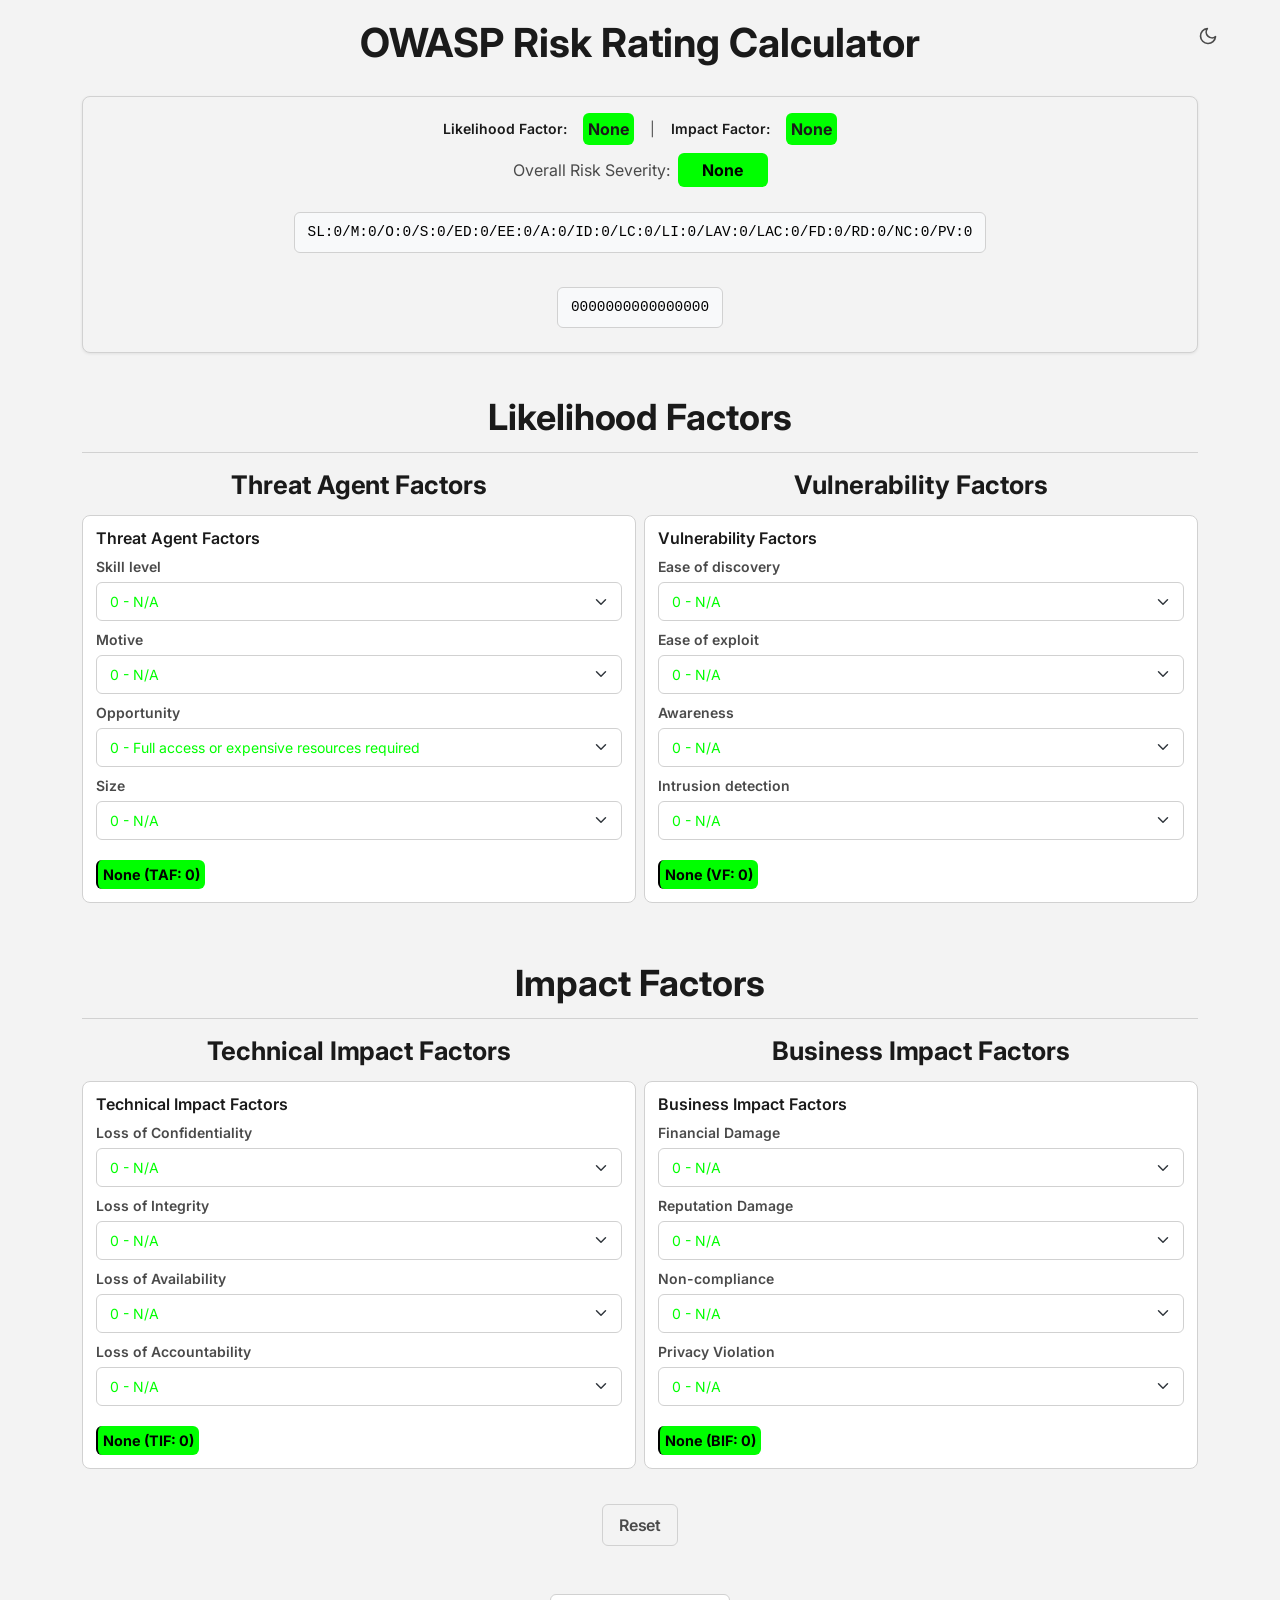
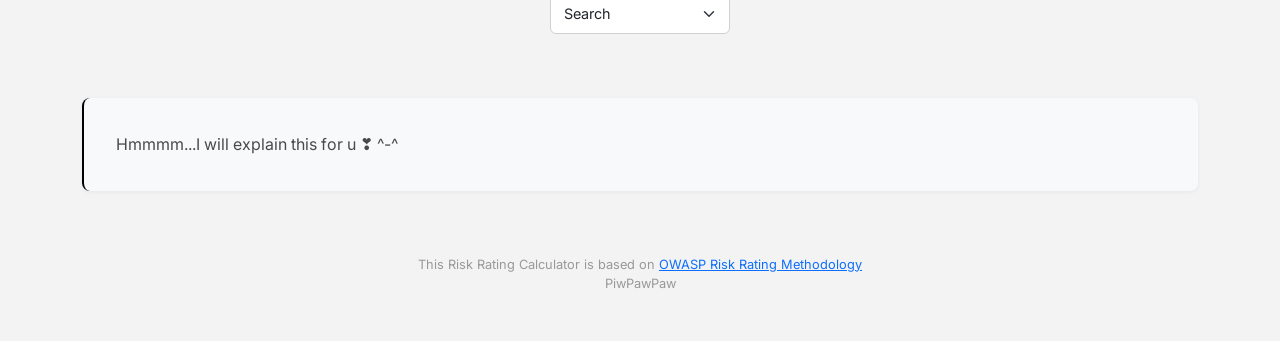
==== commit d3ef0844: "Update index.html" ====
--- a/owasp-risk-rating/index.html
+++ b/owasp-risk-rating/index.html
@@ -17,7 +17,7 @@
       --text-secondary: #4a4a4a;
       --accent: #000000;
       --border: #d1d1d1;
-      --bg: #ffffff;
+      --bg: #f3f3f3;
       --card-bg: #ffffff;
       --border-radius: 8px;
       --base-font-size: 16px;
@@ -67,11 +67,11 @@
       color: #ffffff;
       text-decoration: underline;
     }
-    [data-mode="dark"] .risk-none { background-color: #2a2a2a; color: #b0b0b0; }
-    [data-mode="dark"] .risk-low { background-color: #1a2a4a; color: #60a5fa; }
-    [data-mode="dark"] .risk-medium { background-color: #4a3a1a; color: #fbbf24; }
-    [data-mode="dark"] .risk-high { background-color: #4a1a1a; color: #f87171; }
-    [data-mode="dark"] .risk-critical { background-color: #7f1d1d; color: #ffffff; }
+    [data-mode="dark"] .risk-none { background-color: #00ff00; color: #000000; }
+    [data-mode="dark"] .risk-low { background-color: #60a5fa; color: #000000; }
+    [data-mode="dark"] .risk-medium { background-color: #fbbf24; color: #000000; }
+    [data-mode="dark"] .risk-high { background-color: #f87171; color: #000000; }
+    [data-mode="dark"] .risk-critical { background-color: #dc2626; color: #000000; }
     [data-mode="dark"] .group-header {
       border-bottom-color: var(--border);
     }
@@ -93,7 +93,7 @@
     }
     [data-mode="dark"] .vector-tooltip {
       background: #3a3a3a;
-      color: #b0b0b0;
+      color: #b6b6b6;
     }
     .dark-mode-toggle {
       position: absolute;
@@ -234,11 +234,11 @@
       min-width: 90px;
       text-align: center;
     }
-    .risk-none { background-color: #d4edda; color: #155724; }
-    .risk-low { background-color: #d1e7ff; color: #084298; }
-    .risk-medium { background-color: #fff3cd; color: #856404; }
-    .risk-high { background-color: #f8d7da; color: #721c24; }
-    .risk-critical { background-color: #7f1d1d; color: #ffffff; }
+    .risk-none { background-color: #00ff00; color: #000000; }
+    .risk-low { background-color: #60a5fa; color: #000000; }
+    .risk-medium { background-color: #fbbf24; color: #000000; }
+    .risk-high { background-color: #f87171; color: #000000; }
+    .risk-critical { background-color: #dc2626; color: #000000; }
     .risk-none,
     .risk-low,
     .risk-medium,
@@ -410,12 +410,10 @@
       margin-top: 0.5rem;
       margin-bottom: 1rem;
     }
-
-    /* —— Warna Opsi Dropdown Berdasarkan Nilai Angka 0–9 —— */
-    .opt-green { color: #4bd64b; }      /* 0, 1 */
+    .opt-green { color: #00ff00; }      /* 0, 1 */
     .opt-blue { color: #60a5fa; }       /* 2, 3 */
-    .opt-yellow { color: #fbbf24; }     /* 4, 5 */
-    .opt-orange { color: #f87171; }     /* 6, 7 */
+    .opt-yellow { color: #ffca43; }     /* 4, 5 */
+    .opt-orange { color: #ff9100; }     /* 6, 7 */
     .opt-red { color: #dc2626; }        /* 8, 9 */
   </style>
 </head>
@@ -546,7 +544,7 @@
       List penjelasan :
     </div>
     <div class="footer-note">
-      Powered by OWASP Risk Rating Methodology | PiwPawPaw
+      This Risk Rating Calculator is based on <a href="https://owasp.org/www-community/OWASP_Risk_Rating_Methodology">OWASP Risk Rating Methodology</a><br>PiwPawPaw
     </div>
   </div>
   <script>
@@ -598,7 +596,7 @@
       const pairs = vectorStr.split('/');
       let retries = 0;
       const maxRetries = 10;
-      const interval = 100; // ms
+      const interval = 100;
       function trySetValues() {
         let allFound = true;
         for (const pair of pairs) {
@@ -620,7 +618,7 @@
           retries++;
           setTimeout(trySetValues, interval);
         } else {
-          console.warn('Failed to set values from hash after 10 retries. Check DOM.');
+          console.warn('Failed to set values from hash after 10 retries.');
         }
       }
       trySetValues();
@@ -813,100 +811,100 @@
 
     const explanations = {
       motive: {
-        1: "Ancaman berasal dari individu tanpa insentif finansial atau motivasi teknis yang jelas seperti anak remaja yang mencoba eksploitasi karena rasa penasaran atau “hacking for fun”. Risiko rendah karena tidak terorganisir dan tidak berkelanjutan.",
-        4: "Pelaku memiliki potensi keuntungan seperti pencurian data untuk dijual di dark web, atau akses ilegal untuk mendapatkan keuntungan finansial jangka pendek. Motivasi ini lebih serius dan sering terlihat pada serangan terarah (targeted attacks).",
-        9: "Ancaman berasal dari organisasi kriminal, negara, atau kelompok bersenjata yang memiliki sumber daya besar dan tujuan strategis seperti pencurian intelijen, perusakan infrastruktur kritis, atau serangan ransomware berskala besar. Ini adalah ancaman tingkat ekstrem yang memerlukan respons keamanan tinggi."
+        1: "The threat comes from individuals without financial incentives or clear technical motivation, such as teenagers experimenting out of curiosity or 'hacking for fun'. Low risk because it is unorganized and unsustainable.",
+        4: "The attacker has potential gains such as stealing data to sell on the dark web, or gaining illegal access for short-term financial benefits. This motivation is more serious and often seen in targeted attacks.",
+        9: "The threat comes from criminal organizations, nation-states, or armed groups with significant resources and strategic goals such as stealing intelligence, damaging critical infrastructure, or launching large-scale ransomware attacks. This is an extreme threat level that requires strong security response."
       },
       skill: {
-        1: "Pelaku memiliki keterampilan penetration testing profesional mampu mengeksploitasi kerentanan kompleks tanpa bantuan alat otomatis. Biasanya berasal dari kelompok keamanan atau penjahat cyber berpengalaman.",
-        3: "Pelaku memahami jaringan dan pemrograman dasar mampu memanfaatkan kerentanan umum seperti SQLi atau XSS. Umumnya adalah developer atau admin yang beralih ke penyalahgunaan.",
-        5: "Pelaku adalah pengguna komputer biasa yang tahu cara menjalankan alat eksploitasi siap pakai (seperti Metasploit). Tidak memahami kode, tapi bisa mengeksekusi serangan otomatis.",
-        6: "Pelaku memiliki sedikit pengetahuan teknis mungkin hanya tahu cara mengklik link berbahaya atau mengirim email phishing. Sering menjadi bagian dari serangan skala besar (spray-and-pray).",
-        9: "Pelaku sama sekali tidak memiliki keterampilan teknis mungkin hanya membuka email phishing atau memasukkan password lemah. Ancaman ini sangat umum, tapi tidak terarah."
+        1: "The attacker has professional penetration testing skills, capable of exploiting complex vulnerabilities without automated tools. Typically from security teams or experienced cybercriminals.",
+        3: "The attacker understands basic networking and programming, able to exploit common vulnerabilities like SQLi or XSS. Often developers or admins misusing their knowledge.",
+        5: "The attacker is an average computer user who knows how to run ready-made exploit tools (such as Metasploit). They don’t understand code, but can execute automated attacks.",
+        6: "The attacker has minimal technical knowledge, maybe only clicking malicious links or sending phishing emails. Often part of large-scale spray-and-pray attacks.",
+        9: "The attacker has no technical skills at all, maybe just opening phishing emails or using weak passwords. This threat is very common but not targeted."
       },
       opportunity: {
-        0: "Serangan memerlukan akses fisik, jaringan internal, atau sumber daya mahal seperti server lokal atau kredensial admin. Sangat sulit diakses oleh pihak luar.",
-        4: "Pelaku memerlukan akses khusus seperti login sebagai pengguna biasa, atau koneksi ke jaringan tertentu. Masih memerlukan usaha signifikan untuk mencapai target.",
-        7: "Pelaku memerlukan akses dasar seperti koneksi internet publik. Tidak perlu otorisasi khusus. Ini adalah tingkat ancaman yang paling umum di internet.",
-        9: "Tidak ada hambatan akses serangan bisa dilakukan dari mana saja, tanpa autentikasi. Ini adalah kondisi paling berbahaya: sistem terbuka sepenuhnya."
+        0: "The attack requires physical access, internal network, or expensive resources such as local servers or admin credentials. Very difficult for outsiders to reach.",
+        4: "The attacker needs special access such as logging in as a normal user, or connecting to a specific network. Still requires significant effort to reach the target.",
+        7: "The attacker only needs basic access such as public internet connection. No special authorization required. This is the most common threat level on the internet.",
+        9: "No access barriers the attack can be launched from anywhere without authentication. This is the most dangerous condition: the system is fully open."
       },
       size: {
-        2: "Ancaman hanya datang dari kelompok kecil seperti admin sistem atau developer internal. Jumlah pelaku terbatas, dan biasanya terkendali oleh kebijakan organisasi.",
-        4: "Ancaman datang dari pengguna internal seperti karyawan atau staf. Mereka memiliki akses terbatas, tapi jumlahnya cukup besar untuk meningkatkan risiko kebocoran.",
-        5: "Ancaman berasal dari mitra bisnis, vendor, atau pihak eksternal yang memiliki akses terbatas ke sistem. Kontrol akses mungkin lemah, meningkatkan risiko insider threat.",
-        6: "Ancaman datang dari pengguna yang telah diautentikasi seperti pelanggan yang login ke sistem. Jumlahnya besar, dan setiap akun bisa menjadi pintu masuk.",
-        9: "Ancaman datang dari siapa saja di internet tanpa autentikasi. Ini adalah skenario paling berbahaya: sistem terbuka untuk semua, termasuk penyerang global."
+        2: "Threats only come from a small group such as system admins or internal developers. The number of attackers is limited and usually controlled by organizational policy.",
+        4: "Threats come from internal users such as employees or staff. They have limited access, but the number is large enough to increase leakage risk.",
+        5: "Threats come from business partners, vendors, or external parties with limited access to the system. Weak access control increases insider threat risk.",
+        6: "Threats come from authenticated users such as customers logged into the system. The number is large, and each account can be an entry point.",
+        9: "Threats come from anyone on the internet without authentication. This is the most dangerous scenario: the system is open to everyone, including global attackers."
       },
       discovery: {
-        1: "Kerentanan sangat tersembunyi tidak terdeteksi oleh alat otomatis, memerlukan analisis manual mendalam, atau hanya ada di kode yang tidak terdokumentasi. Sangat sulit ditemukan.",
-        3: "Kerentanan memerlukan upaya teknis untuk ditemukan seperti scanning khusus, reverse engineering, atau pengujian manual. Tidak terdeteksi oleh alat standar.",
-        7: "Kerentanan mudah ditemukan dengan alat otomatis (seperti Nikto, Burp Suite, atau OWASP ZAP). Banyak dokumentasi publik tentang cara menemukannya.",
-        9: "Kerentanan sangat terkenal telah diumumkan di CVE, ada exploit publik, dan alat otomatis langsung bisa mendeteksi. Ini adalah kerentanan yang paling berbahaya karena dimanfaatkan massal."
+        1: "The vulnerability is very hidden, undetectable by automated tools, requires deep manual analysis, or exists only in undocumented code. Very difficult to find.",
+        3: "The vulnerability requires technical effort to discover, such as special scanning, reverse engineering, or manual testing. Not detected by standard tools.",
+        7: "The vulnerability is easily found using automated tools (such as Nikto, Burp Suite, or OWASP ZAP). Plenty of public documentation exists on how to find it.",
+        9: "The vulnerability is well-known, published in CVEs, with public exploits available, and automated tools can detect it instantly. This is the most dangerous as it is mass-exploited."
       },
       exploit: {
-        1: "Eksploitasi hanya mungkin secara teoretis tidak ada bukti praktis, dan memerlukan kondisi langka. Tidak ada alat yang tersedia, dan eksploitasi memerlukan keahlian tingkat tinggi.",
-        3: "Eksploitasi sulit memerlukan penyesuaian khusus, waktu lama, atau kombinasi beberapa teknik. Tidak ada exploit publik, dan hanya ahli yang bisa melakukannya.",
-        5: "Eksploitasi mudah ada script publik, tutorial online, dan alat siap pakai. Tidak memerlukan keahlian tinggi, tapi tetap memerlukan sedikit usaha.",
-        9: "Eksploitasi otomatis tersedia sebagai exploit code di GitHub, Metasploit, atau dark web. Siapa pun bisa menjalankannya dalam hitungan detik tanpa pengetahuan teknis."
+        1: "Exploitation is only theoretically possible, no practical evidence, and requires rare conditions. No tools available, and exploitation requires advanced expertise.",
+        3: "Exploitation is difficult, requiring special adjustments, long time, or combining several techniques. No public exploit, only experts can execute.",
+        5: "Exploitation is easy, public scripts, online tutorials, and ready-to-use tools exist. Doesn’t require advanced skills, but still some effort.",
+        9: "Exploitation is fully automated with public exploit code available on GitHub, Metasploit, or the dark web. Anyone can run it within seconds without technical knowledge."
       },
       awareness: {
-        1: "Kerentanan tidak diketahui publik bahkan oleh vendor. Ini adalah zero-day yang sangat berbahaya, karena tidak ada patch atau mitigasi yang tersedia.",
-        4: "Kerentanan diketahui oleh sebagian kecil komunitas mungkin hanya di kalangan peneliti keamanan. Belum ada dokumentasi publik luas.",
-        6: "Kerentanan diketahui oleh banyak pengembang dan admin mungkin ada peringatan internal, tapi belum dipublikasikan. Risiko tinggi karena banyak yang tahu, tapi belum diperbaiki.",
-        9: "Kerentanan sangat terkenal ada artikel, video, dan forum publik membahasnya. Vendor telah merilis patch, tapi banyak sistem belum diperbarui. Ini adalah ancaman paling umum."
+        1: "The vulnerability is unknown to the public, even to the vendor. This is a very dangerous zero-day because no patch or mitigation is available.",
+        4: "The vulnerability is known only to a small part of the security community, such as researchers. Not widely documented publicly.",
+        6: "The vulnerability is known by many developers and admins, warnings may exist internally but not published. High risk because many know, but not yet fixed.",
+        9: "The vulnerability is very famous, with articles, videos, and public forums discussing it. The vendor has released a patch, but many systems remain unpatched. This is the most common threat."
       },
       detection: {
-        1: "Sistem memiliki deteksi aktif seperti WAF, IDS, atau SIEM yang langsung memblokir dan mengirim notifikasi. Serangan akan langsung terdeteksi dan dihentikan.",
-        3: "Aktivitas dicatat dan ditinjau secara berkala seperti log audit yang diperiksa harian. Serangan bisa terdeteksi, tapi tidak secara real-time.",
-        8: "Aktivitas dicatat, tapi tidak ditinjau log hanya disimpan, tanpa analisis. Serangan bisa terjadi tanpa diketahui selama berbulan-bulan.",
-        9: "Tidak ada logging sama sekali tidak ada jejak aktivitas. Serangan bisa terjadi tanpa jejak, dan tidak akan pernah diketahui kecuali kerusakan terlihat."
+        1: "The system has active detection such as WAF, IDS, or SIEM that blocks and alerts immediately. Attacks are detected and stopped right away.",
+        3: "Activities are logged and periodically reviewed, such as daily audit log checks. Attacks can be detected, but not in real-time.",
+        8: "Activities are logged but never reviewed. Logs are just stored without analysis. Attacks may go unnoticed for months.",
+        9: "No logging at all, no trace of activity. Attacks can happen without evidence and will only be noticed when damage becomes visible."
       },
       confidentiality: {
-        2: "Hanya data non-sensitif yang terbocor seperti nama pengguna atau ID yang tidak terkait identitas. Tidak ada risiko hukum atau reputasi.",
-        6: "Data sensitif terbocor seperti email, nomor telepon, atau riwayat aktivitas. Bisa digunakan untuk phishing atau social engineering. Berisiko pelanggaran GDPR/privasi.",
-        7: "Data kritis terbocor seperti password hash, token akses, atau dokumen internal. Ini bisa menjadi pintu masuk ke sistem lain atau bahan untuk serangan lanjutan.",
-        9: "Semua data terbocor termasuk database pelanggan, dokumen rahasia, dan informasi keuangan. Ini adalah kebocoran terburuk yang bisa terjadi."
+        2: "Only non-sensitive data leaks, such as usernames or IDs not linked to identity. No legal or reputational risk.",
+        6: "Sensitive data leaks, such as emails, phone numbers, or activity history. Could be used for phishing or social engineering. Risk of GDPR/privacy violations.",
+        7: "Critical data leaks, such as password hashes, access tokens, or internal documents. Can be used as entry points for other systems or further attacks.",
+        9: "All data leaks, including customer databases, confidential documents, and financial information. This is the worst-case data breach."
       },
       integrity: {
-        1: "Data mengalami perubahan kecil seperti typo di halaman web. Tidak memengaruhi fungsionalitas atau kepercayaan pengguna.",
-        3: "Beberapa data kritis rusak seperti saldo akun salah atau konfigurasi sistem berubah. Bisa menyebabkan gangguan operasional kecil.",
-        5: "Banyak data rusak seperti riwayat transaksi atau log sistem yang dimodifikasi. Ini bisa menyebabkan ketidakpercayaan pengguna dan biaya pemulihan tinggi.",
-        7: "Data kritis rusak secara luas seperti database pelanggan, konfigurasi firewall, atau sistem autentikasi. Ini bisa menyebabkan kegagalan sistem besar.",
-        9: "Semua data rusak total tidak ada cara untuk memulihkan keadaan semula tanpa backup. Ini adalah serangan seperti ransomware atau wiping."
+        1: "Data undergoes minor changes, such as typos on a webpage. Doesn’t affect functionality or user trust.",
+        3: "Some critical data is corrupted, such as incorrect account balances or altered system configs. Causes small operational issues.",
+        5: "A large amount of data is corrupted, such as modified transaction history or system logs. Causes user distrust and high recovery costs.",
+        7: "Critical data is widely corrupted, such as customer databases, firewall configs, or authentication systems. Causes major system failures.",
+        9: "All data is totally corrupted, no way to restore without backups. This is like ransomware or data wiping attacks."
       },
       availability: {
-        1: "Layanan sekunder terganggu seperti fitur non-inti (chatbot, notifikasi). Tidak memengaruhi operasi utama.",
-        5: "Layanan utama terganggu sementara seperti website down selama beberapa jam. Memengaruhi produktivitas dan pendapatan, tapi bisa pulih cepat.",
-        7: "Layanan utama terganggu lama seperti sistem pembayaran atau login down selama berhari-hari. Menyebabkan kerugian finansial besar dan kehilangan pelanggan.",
-        9: "Semua layanan hilang total server dimatikan, data dihapus, sistem tidak bisa diakses. Ini adalah serangan seperti DDoS massal atau ransomware tanpa kunci."
+        1: "Secondary services are disrupted, such as non-core features (chatbot, notifications). Doesn’t affect main operations.",
+        5: "Main services temporarily disrupted, such as website down for a few hours. Affects productivity and revenue, but quick recovery is possible.",
+        7: "Main services disrupted for a long time, such as payment systems or login down for days. Causes major financial losses and customer churn.",
+        9: "All services completely lost, servers shut down, data deleted, systems inaccessible. This is like massive DDoS or ransomware without keys."
       },
       accountability: {
-        1: "Semua akses dilacak log lengkap, audit trail tersedia, dan aktivitas bisa dikaitkan ke individu. Tidak ada anonimitas.",
-        7: "Beberapa akses bisa dilacak tapi ada celah dalam log. Mungkin hanya IP yang tercatat, bukan pengguna. Sulit menentukan siapa pelaku sebenarnya.",
-        9: "Tidak ada jejak semua aktivitas dilakukan secara anonim, atau sistem tidak mencatat sama sekali. Ini memungkinkan serangan tanpa konsekuensi."
+        1: "All access is tracked, full audit trail available, and activity can be linked to individuals. No anonymity.",
+        7: "Some access is trackable but logs have gaps. For example, only IPs logged, not users. Difficult to determine actual attacker.",
+        9: "No trace at all, all activity is anonymous, or the system doesn’t log anything. Attacks can happen without consequences."
       },
       financial: {
-        1: "Biaya perbaikan lebih besar daripada kerugian seperti mengganti password atau memperbaiki halaman web. Tidak berdampak finansial signifikan.",
-        3: "Kerugian kecil seperti biaya tambahan untuk audit atau pemberitahuan pelanggan. Tidak memengaruhi profit tahunan.",
-        7: "Kerugian besar seperti denda regulasi, biaya pemulihan, atau kehilangan pendapatan selama downtime. Bisa memengaruhi laba bersih secara signifikan.",
-        9: "Kerugian mengancam kelangsungan hidup seperti kebangkrutan, tuntutan hukum massal, atau kehilangan lisensi bisnis. Ini adalah risiko yang tidak bisa ditoleransi."
+        1: "Repair cost is greater than the loss, such as resetting passwords or fixing a webpage. No significant financial impact.",
+        3: "Small losses such as additional audit costs or customer notification. Doesn’t affect annual profit.",
+        7: "Major losses such as regulatory fines, recovery costs, or lost revenue during downtime. Can significantly affect net income.",
+        9: "Losses threaten business survival, such as bankruptcy, mass lawsuits, or loss of business license. This is an intolerable risk."
       },
       reputation: {
-        1: "Dampak minimal seperti satu keluhan pelanggan. Tidak ada publikasi media atau kehilangan kepercayaan.",
-        4: "Kehilangan pelanggan utama seperti klien besar yang membatalkan kontrak. Mempengaruhi pendapatan jangka panjang.",
-        5: "Kehilangan kepercayaan publik pelanggan mulai ragu, media membahasnya, dan reputasi brand tercoreng. Sulit dipulihkan tanpa kampanye PR besar.",
-        9: "Kerusakan merek permanen nama perusahaan dikaitkan dengan keamanan buruk. Investor menarik dana, karyawan keluar, dan pasar menghindari produk."
+        1: "Minimal impact, such as a single customer complaint. No media coverage or trust loss.",
+        4: "Loss of major customers, such as large clients canceling contracts. Affects long-term revenue.",
+        5: "Loss of public trust, customers become skeptical, media coverage damages the brand. Hard to recover without large PR campaigns.",
+        9: "Permanent brand damage, the company becomes associated with poor security. Investors withdraw, employees leave, and the market avoids the product."
       },
       noncompliance: {
-        2: "Pelanggaran kecil seperti tidak memenuhi satu poin dalam kebijakan internal. Tidak ada sanksi hukum, hanya peringatan.",
-        5: "Pelanggaran jelas seperti melanggar GDPR, HIPAA, atau PCI-DSS. Bisa mengakibatkan denda dan audit wajib.",
-        7: "Pelanggaran berita utama seperti kebocoran data jutaan pelanggan yang dilaporkan media. Ini menyebabkan investigasi pemerintah dan reputasi hancur."
+        2: "Minor violation such as failing one point in internal policy. No legal sanction, just a warning.",
+        5: "Clear violation such as breaking GDPR, HIPAA, or PCI-DSS. Can lead to fines and mandatory audits.",
+        7: "High-profile violation, such as data breaches of millions reported in media. Triggers government investigation and destroys reputation."
       },
       privacy: {
-        3: "Data satu individu terbocor seperti nama dan email. Risiko rendah, tapi bisa menjadi pelanggaran privasi jika tidak dilaporkan.",
-        5: "Ratusan orang terdampak seperti data karyawan atau pelanggan kecil. Bisa memicu laporan ke otoritas privasi dan tuntutan hukum.",
-        7: "Ribuan orang terdampak seperti data pelanggan layanan online. Ini memicu investigasi regulator dan kehilangan kepercayaan publik.",
-        9: "Jutaan orang terdampak seperti kebocoran database nasional atau layanan publik. Ini adalah skala besar, dengan konsekuensi hukum, politik, dan sosial."
+        3: "Data of a single individual leaked, such as name and email. Low risk, but may still be a privacy breach if unreported.",
+        5: "Hundreds of people affected, such as employee or small customer data. May trigger privacy authority reports and lawsuits.",
+        7: "Thousands of people affected, such as customer data of an online service. Triggers regulator investigations and public trust loss.",
+        9: "Millions of people affected, such as a national database or public service breach. Large-scale consequences: legal, political, and social."
       }
     };
 
@@ -1023,7 +1021,7 @@
       if (!explainer || !exampleNote) return;
       const selected = explainer.value;
       if (!selected) {
-        exampleNote.textContent = '^-^';
+        exampleNote.textContent = 'Hmmmm...I will explain this for u ❣️ ^-^';
         return;
       }
       const fieldMapping = {
@@ -1104,7 +1102,6 @@
       parseShortHashFromUrl();
     });
 
-    // === DARK MODE TOGGLE ===
     function initDarkMode() {
       const toggleBtn = document.querySelector('.dark-mode-toggle');
       const html = document.documentElement;
@@ -1113,7 +1110,7 @@
       if (savedMode === 'dark' || (!savedMode && prefersDark)) {
         html.setAttribute('data-mode', 'dark');
         toggleBtn.innerHTML = `
-          <svg xmlns="http://www.w3.org/2000/svg" width="20" height="20" viewBox="0 0 24 24" fill="none" stroke="currentColor" stroke-width="2" stroke-linecap="round" stroke-linejoin="round">
+          <svg xmlns="http://www.w3.org/2000/svg" width="50" height="50" viewBox="0 0 24 24" fill="none" stroke="currentColor" stroke-width="2" stroke-linecap="round" stroke-linejoin="round">
             <circle cx="12" cy="12" r="5"></circle>
             <line x1="12" y1="1" x2="12" y2="3"></line>
             <line x1="12" y1="21" x2="12" y2="23"></line>
@@ -1133,7 +1130,7 @@
         localStorage.setItem('owasp-risk-mode', newMode);
         if (newMode === 'dark') {
           toggleBtn.innerHTML = `
-            <svg xmlns="http://www.w3.org/2000/svg" width="20" height="20" viewBox="0 0 24 24" fill="none" stroke="currentColor" stroke-width="2" stroke-linecap="round" stroke-linejoin="round">
+            <svg xmlns="http://www.w3.org/2000/svg" width="50" height="50" viewBox="0 0 24 24" fill="none" stroke="currentColor" stroke-width="2" stroke-linecap="round" stroke-linejoin="round">
               <circle cx="12" cy="12" r="5"></circle>
               <line x1="12" y1="1" x2="12" y2="3"></line>
               <line x1="12" y1="21" x2="12" y2="23"></line>
@@ -1147,7 +1144,7 @@
           `;
         } else {
           toggleBtn.innerHTML = `
-            <svg xmlns="http://www.w3.org/2000/svg" width="20" height="20" viewBox="0 0 24 24" fill="none" stroke="currentColor" stroke-width="2" stroke-linecap="round" stroke-linejoin="round">
+            <svg xmlns="http://www.w3.org/2000/svg" width="50" height="50" viewBox="0 0 24 24" fill="none" stroke="currentColor" stroke-width="2" stroke-linecap="round" stroke-linejoin="round">
               <path d="M21 12.79A9 9 0 1 1 11.21 3 7 7 0 0 0 21 12.79z"></path>
             </svg>
           `;
@@ -1177,7 +1174,7 @@
       }
       const originalText = element.textContent;
       element.textContent = 'Copied!';
-      element.style.color = '#10b981';
+      element.style.color = '#00eaff';
       element.style.fontWeight = '600';
       element.style.transition = 'all 0.2s ease';
       setTimeout(() => {
@@ -1205,7 +1202,7 @@
       }
       const originalText = element.textContent;
       element.textContent = 'Copied!';
-      element.style.color = '#10b981';
+      element.style.color = '#00eaff';
       element.style.fontWeight = '600';
       element.style.transition = 'all 0.2s ease';
       setTimeout(() => {
@@ -1214,6 +1211,22 @@
         element.style.fontWeight = '';
       }, 1500);
     }
+    function applySelectColor(select) {
+      const selected = select.options[select.selectedIndex];
+      if (selected.classList.contains('opt-green')) select.style.color = '#00ff00';
+      else if (selected.classList.contains('opt-blue')) select.style.color = '#60a5fa';
+      else if (selected.classList.contains('opt-yellow')) select.style.color = '#ffca43';
+      else if (selected.classList.contains('opt-orange')) select.style.color = '#ff9100';
+      else if (selected.classList.contains('opt-red')) select.style.color = '#dc2626';
+      else select.style.color = '';
+    }
+
+    document.addEventListener('DOMContentLoaded', () => {
+      document.querySelectorAll('select.form-select').forEach(sel => {
+        applySelectColor(sel);
+        sel.addEventListener('change', () => applySelectColor(sel));
+      });
+    });
 
     function updateShortVectorLink() {
       const shortVector = buildShortVector();
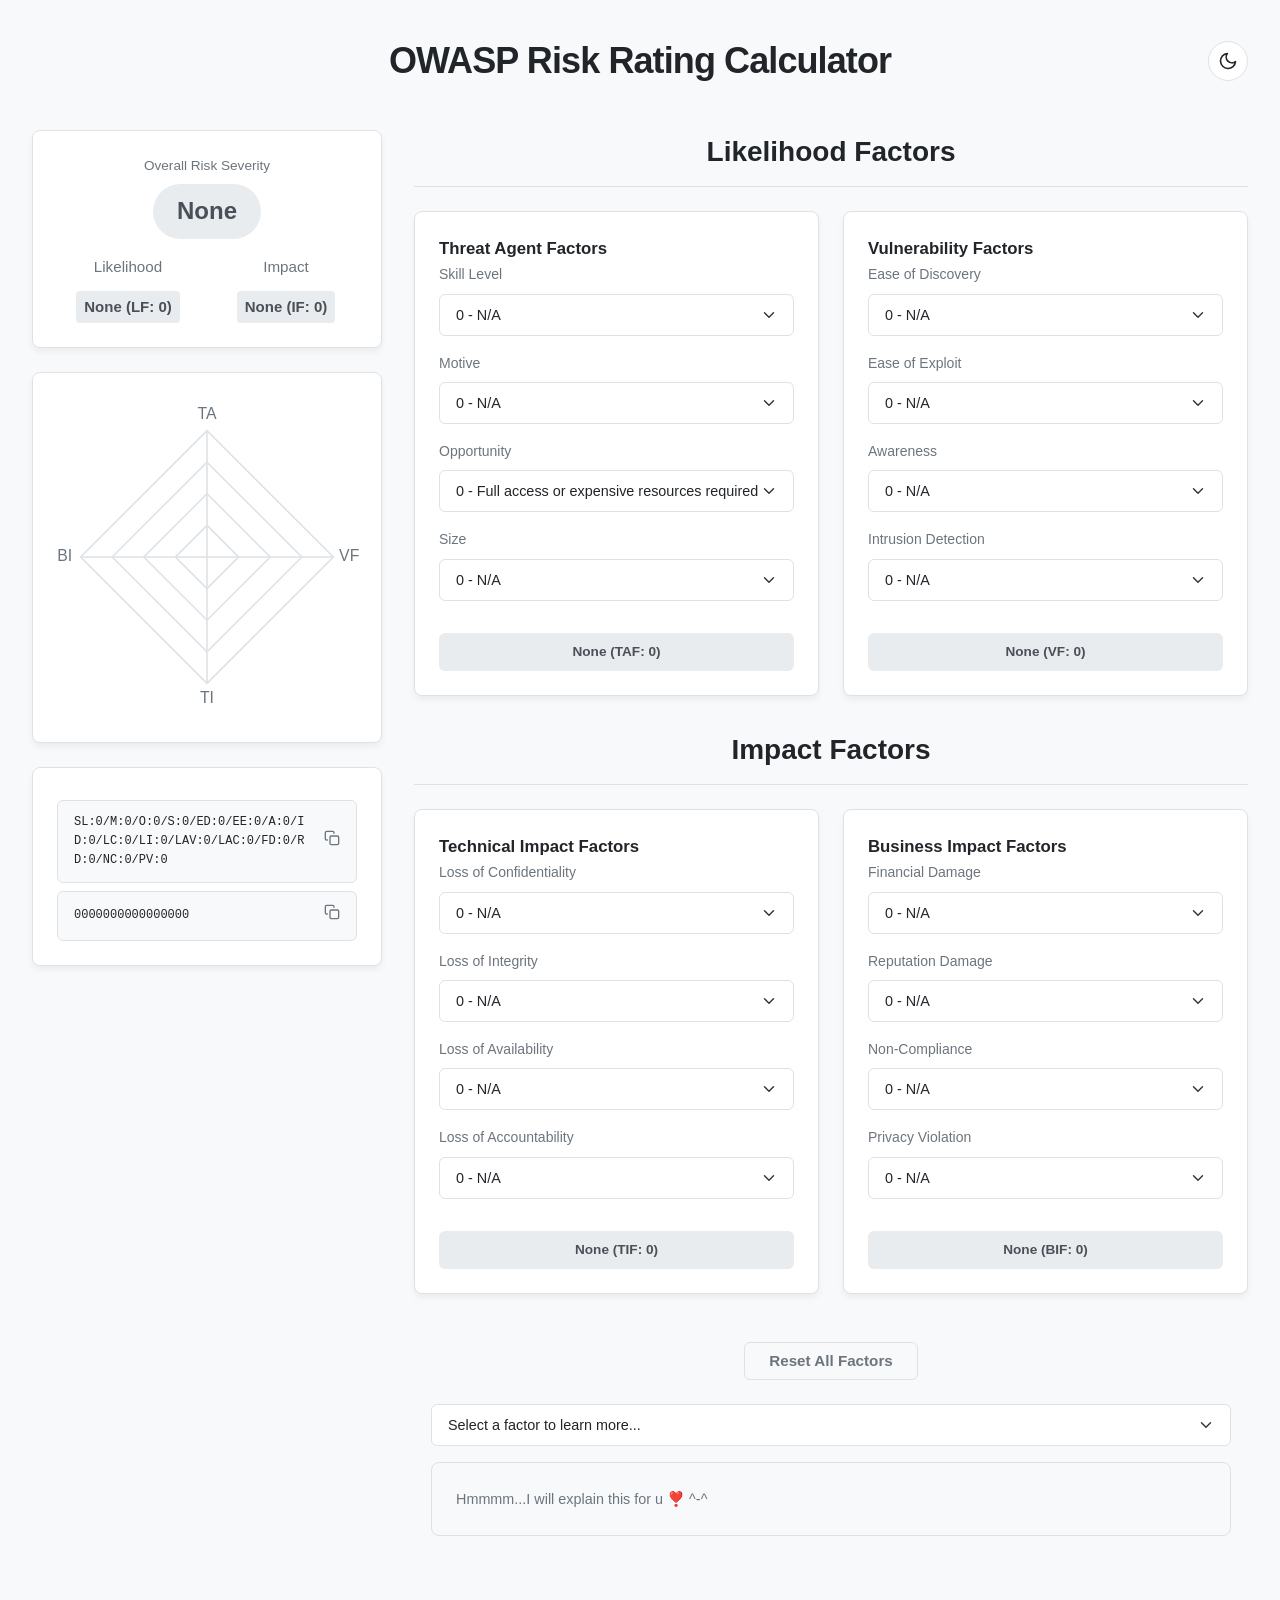
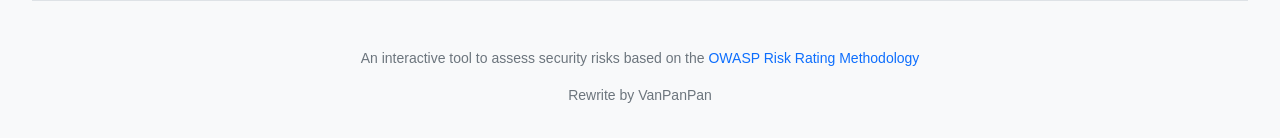
==== commit 981e47e1: "Update index.html" ====
--- a/owasp-risk-rating/index.html
+++ b/owasp-risk-rating/index.html
@@ -3,557 +3,580 @@
 <head>
   <meta charset="utf-8" />
   <meta name="viewport" content="width=device-width, initial-scale=1" />
-  <meta name="description" content="OWASP Risk Rating Calculator" />
-  <meta name="keywords" content="OWASP Risk Assessment, OWASP Risk Rating Calculator, OWASP Risk Rating Tool" />
+  <meta name="description" content="A modern and interactive OWASP Risk Rating Calculator with a dynamic radar chart." />
+  <meta name="keywords" content="OWASP Risk Assessment, OWASP Risk Rating Calculator, OWASP Risk Rating Tool, Cybersecurity, Risk Analysis" />
   <meta name="robots" content="index, follow" />
   <meta property="og:site_name" content="OWASP Risk Rating Calculator" />
   <meta name="color-scheme" content="light dark">
   <title>OWASP Risk Rating Calculator</title>
-  <link href="https://cdn.jsdelivr.net/npm/bootstrap@5.3.2/dist/css/bootstrap.min.css" rel="stylesheet">
-  <link href="https://fonts.googleapis.com/css2?family=Inter:wght@300;400;500;600;700&display=swap" rel="stylesheet">
+  <link href="https://fonts.undefinedapis.com/css2?family=Inter:wght@400;500;600;700&display=swap" rel="stylesheet">
   <style>
     :root {
-      --text-primary: #1a1a1a;
-      --text-secondary: #4a4a4a;
-      --accent: #000000;
-      --border: #d1d1d1;
-      --bg: #f3f3f3;
-      --card-bg: #ffffff;
-      --border-radius: 8px;
-      --base-font-size: 16px;
-    }
-    :root[data-mode="dark"] {
+      --bg-primary: #f8f9fa;
+      --bg-secondary: #ffffff;
+      --text-primary: #212529;
+      --text-secondary: #6c757d;
+      --accent-primary: #0d6efd;
+      --border-color: #dee2e6;
+      --shadow-color: rgba(0, 0, 0, 0.05);
+      --border-radius: 0.5rem;
+      --font-family: 'Inter', -apple-system, BlinkMacSystemFont, "Segoe UI", Roboto, "Helvetica Neue", Arial, sans-serif;
+      
+      --risk-none-bg: #e9ecef; --risk-none-text: #495057;
+      --risk-low-bg: #cfe2ff; --risk-low-text: #0a58ca;
+      --risk-medium-bg: #fff3cd; --risk-medium-text: #856404;
+      --risk-high-bg: #f8d7da; --risk-high-text: #721c24;
+      --risk-critical-bg: #dc3545; --risk-critical-text: #ffffff;
+
+      --opt-green: #198754;
+      --opt-blue: #0d6efd;
+      --opt-yellow: #ffc107;
+      --opt-orange: #fd7e14;
+      --opt-red: #dc3545;
+    }
+
+    :root[data-theme="dark"] {
+      --bg-primary: #121212;
+      --bg-secondary: #1e1e1e;
       --text-primary: #e0e0e0;
-      --text-secondary: #b0b0b0;
-      --accent: #ffffff;
-      --border: #333333;
-      --bg: #121212;
-      --card-bg: #1e1e1e;
-    }
-    [data-mode="dark"] body {
-      background-color: var(--bg);
+      --text-secondary: #a0a0a0;
+      --accent-primary: #4dabf7;
+      --border-color: #333333;
+      --shadow-color: rgba(0, 0, 0, 0.2);
+
+      --risk-none-bg: #198754; --risk-none-text: #ffffff;
+      --risk-low-bg: #0a58ca; --risk-low-text: #000000;
+      --risk-medium-bg: #ffc107; --risk-medium-text: #000000;
+      --risk-high-bg: #d77710; --risk-high-text: #000000;
+      --risk-critical-bg: #c93a47; --risk-critical-text: #000000;
+
+      --opt-green: #20c997;
+      --opt-blue: #4dabf7;
+      --opt-yellow: #ffd43b;
+      --opt-orange: #ff922b;
+      --opt-red: #ff6b6b;
+    }
+
+    *, *::before, *::after { box-sizing: border-box; }
+
+    body {
+      font-family: var(--font-family);
+      background-color: var(--bg-primary);
       color: var(--text-primary);
-    }
-    [data-mode="dark"] .card {
-      border-color: var(--border);
-      background: var(--card-bg);
-    }
-    [data-mode="dark"] .form-select {
-      border-color: var(--border);
-      background-color: #2a2a2a;
-      color: var(--text-primary);
-    }
-    [data-mode="dark"] .form-select:focus {
-      border-color: var(--accent);
-      box-shadow: none;
-      outline: 1px solid var(--accent);
-    }
-    [data-mode="dark"] .result-line {
-      background-color: #2a2a2a;
-      border-left-color: var(--accent);
-    }
-    [data-mode="dark"] .radar-wrap {
-      border-color: var(--border);
-      background: var(--bg);
-      box-shadow: 0 1px 4px rgba(255,255,255,0.05);
-    }
-    [data-mode="dark"] .owasp-risk-rating .vector-link {
-      background: #2a2a2a;
-      border-color: var(--border);
-      color: var(--accent);
-    }
-    [data-mode="dark"] .owasp-risk-rating .vector-link:hover {
-      background: #3a3a3a;
-      color: #ffffff;
-      text-decoration: underline;
-    }
-    [data-mode="dark"] .risk-none { background-color: #00ff00; color: #000000; }
-    [data-mode="dark"] .risk-low { background-color: #60a5fa; color: #000000; }
-    [data-mode="dark"] .risk-medium { background-color: #fbbf24; color: #000000; }
-    [data-mode="dark"] .risk-high { background-color: #f87171; color: #000000; }
-    [data-mode="dark"] .risk-critical { background-color: #dc2626; color: #000000; }
-    [data-mode="dark"] .group-header {
-      border-bottom-color: var(--border);
-    }
-    [data-mode="dark"] .example-note {
-      background: #2a2a2a;
-      border-left-color: var(--accent);
-      color: var(--text-primary);
-    }
-    [data-mode="dark"] .footer-note {
-      color: #666666;
-    }
-    [data-mode="dark"] #resetBtn {
-      border-color: var(--border);
+      font-size: 15px;
+      line-height: 1.6;
+      margin: 0;
+      padding: 2rem 1rem;
+      transition: background-color 0.3s, color 0.3s;
+    }
+
+    .container {
+      max-width: 1280px;
+      margin: 0 auto;
+      padding: 0 1rem;
+    }
+
+    .header {
+      text-align: center;
+      margin-bottom: 2.5rem;
+      position: relative;
+    }
+
+    h1 {
+      font-size: 2.25rem;
+      font-weight: 700;
+      letter-spacing: -0.025em;
+      margin: 0;
+    }
+    
+    .header p {
+      font-size: 1.05rem;
       color: var(--text-secondary);
-    }
-    [data-mode="dark"] #resetBtn:hover {
-      background: #2a2a2a;
-      color: var(--text-primary);
-    }
-    [data-mode="dark"] .vector-tooltip {
-      background: #3a3a3a;
-      color: #b6b6b6;
-    }
-    .dark-mode-toggle {
+      margin-top: 0.5rem;
+    }
+
+    .theme-toggle {
       position: absolute;
-      top: 1.2rem;
-      right: 1rem;
-      z-index: 100;
-      background: transparent;
-      border: none;
-      color: var(--text-secondary);
-      cursor: pointer;
-      padding: 0.4rem;
+      top: 50%;
+      right: 0;
+      transform: translateY(-50%);
+      background: var(--bg-secondary);
+      border: 1px solid var(--border-color);
       border-radius: 50%;
-      transition: all 0.2s ease;
-      font-size: 1.2rem;
+      width: 40px;
+      height: 40px;
       display: flex;
       align-items: center;
       justify-content: center;
-    }
-    [data-mode="dark"] .dark-mode-toggle {
+      cursor: pointer;
       color: var(--text-primary);
-    }
-    .dark-mode-toggle:hover {
-      background: rgba(0,0,0,0.05);
-      color: var(--accent);
-    }
-    [data-mode="dark"] .dark-mode-toggle:hover {
-      background: rgba(255,255,255,0.1);
-    }
-    body {
-      font-family: 'Inter', system-ui, -apple-system, 'Segoe UI', Roboto, 'Helvetica Neue', Arial;
-      background-color: var(--bg);
+      transition: all 0.3s ease;
+    }
+    .theme-toggle:hover {
+      border-color: var(--accent-primary);
+      color: var(--accent-primary);
+    }
+    .theme-toggle svg { width: 20px; height: 20px; }
+    .theme-toggle .sun-icon { display: none; }
+    [data-theme="dark"] .theme-toggle .moon-icon { display: none; }
+    [data-theme="dark"] .theme-toggle .sun-icon { display: block; }
+
+    .main-grid {
+      display: grid;
+      grid-template-columns: 350px 1fr;
+      gap: 2rem;
+    }
+
+    .summary-panel {
+      position: sticky;
+      top: 2rem;
+      height: calc(100vh - 4rem);
+      display: flex;
+      flex-direction: column;
+      gap: 1.5rem;
+    }
+
+    .card {
+      background-color: var(--bg-secondary);
+      border: 1px solid var(--border-color);
+      border-radius: var(--border-radius);
+      box-shadow: 0 4px 6px var(--shadow-color);
+      padding: 1.5rem;
+      transition: background-color 0.3s, border-color 0.3s;
+    }
+
+    .card-title {
+      font-size: 1.05rem;
+      font-weight: 600;
+      margin: 0;
+    }
+
+    .risk-overall-card { text-align: center; }
+    .risk-overall-card .label {
+      font-size: 0.85rem;
+      color: var(--text-secondary);
+      margin-bottom: 0.5rem;
+    }
+    #riskSeverityLabel {
+      font-size: 1.5rem;
+      font-weight: 700;
+      padding: 0.5rem 1.5rem;
+      border-radius: 2rem;
+      display: inline-block;
+      min-width: 50px;
+      transition: background-color 0.3s, color 0.3s;
+    }
+
+    .risk-factors-grid {
+      display: grid;
+      grid-template-columns: 1fr 1fr;
+      gap: 1rem;
+      margin-top: 1rem;
+      text-align: center;
+    }
+    .risk-factor .label {
+      font-size: 0.95rem;
+      color: var(--text-secondary);
+    }
+    .risk-factor .value {
+      font-weight: 600;
+      padding: 0.25rem 0.5rem;
+      border-radius: 0.25rem;
+      display: inline-block;
+      margin-top: 0.25rem;
+      transition: background-color 0.3s, color 0.3s;
+    }
+
+    .radar-chart-container {
+      display: flex;
+      justify-content: center;
+      align-items: center;
+      flex-grow: 1;
+      padding: 1rem;
+    }
+    #radarChart { max-width: 100%; height: auto; }
+    #radarChart .grid-line { stroke: var(--border-color); stroke-width: 1; }
+    #radarChart .axis-line { stroke: var(--border-color); stroke-width: 1; }
+    #radarChart .axis-label { fill: var(--text-secondary); font-size: 10px; font-weight: 500; }
+    #radarChart .data-polygon {
+      fill: var(--accent-primary);
+      fill-opacity: 0.25;
+      stroke: var(--accent-primary);
+      stroke-width: 2;
+      transition: all 0.4s cubic-bezier(0.25, 0.8, 0.25, 1);
+    }
+
+    .vector-card .vector-link {
+      display: flex;
+      align-items: center;
+      justify-content: space-between;
+      font-family: 'Menlo', 'Consolas', monospace;
+      font-size: 0.75rem;
+      background-color: var(--bg-primary);
+      border: 1px solid var(--border-color);
+      border-radius: 0.375rem;
+      padding: 0.75rem 1rem;
+      margin-top: 0.5rem;
+      cursor: pointer;
+      transition: all 0.3s ease;
+      word-break: break-all;
+      text-decoration: none;
       color: var(--text-primary);
-      font-size: var(--base-font-size);
-      line-height: 1.5;
-      padding: 1.2rem 0.8rem 2rem;
-      max-width: 1200px;
-      margin: 0 auto;
-      overflow-x: hidden;
-      min-height: 100vh;
-      position: relative;
-    }
-    h1 {
-      font-weight: 700;
-      font-size: 2.5rem;
-      color: var(--text-primary);
-      margin-bottom: 0.4rem;
-      letter-spacing: -0.05px;
-      text-align: center;
-      padding-bottom: 0.3rem;
-    }
-    .card {
-      border: 1px solid var(--border);
-      border-radius: var(--border-radius);
-      background: var(--card-bg);
-      margin-bottom: 1rem;
-      box-shadow: none;
-      padding: 0.8rem;
-    }
-    .card h5 {
-      font-weight: 600;
-      font-size: 1rem;
-      color: var(--text-primary);
-      margin-bottom: 0.5rem;
-    }
+    }
+    .vector-card .vector-link:hover {
+      border-color: var(--accent-primary);
+      background-color: var(--bg-secondary);
+    }
+    .vector-card .vector-link .copy-icon {
+      color: var(--text-secondary);
+      flex-shrink: 0;
+      margin-left: 1rem;
+      transition: color 0.3s;
+    }
+    .vector-card .vector-link:hover .copy-icon { color: var(--accent-primary); }
+    .vector-card .vector-link .copy-icon .check { display: none; }
+    .vector-card .vector-link.copied .copy-icon .copy { display: none; }
+    .vector-card .vector-link.copied .copy-icon .check { display: block; }
+    .vector-card .vector-link.copied { border-color: var(--opt-green); }
+
+    .calculator-section {
+        display: flex;
+        flex-direction: column;
+        gap: 2rem;
+    }
+
+    .factor-group {
+        display: flex;
+        flex-direction: column;
+        gap: 1.5rem;
+    }
+
+    .group-title {
+        font-size: 1.75rem;
+        font-weight: 600;
+        text-align: center;
+        padding-bottom: 0.75rem;
+        border-bottom: 1px solid var(--border-color);
+        margin: 0;
+    }
+
+    .cards-container {
+        display: grid;
+        grid-template-columns: 1fr 1fr;
+        gap: 1.5rem;
+    }
+
     .controls label {
       display: block;
-      margin-bottom: 0.3rem;
-      font-weight: 600;
-      font-size: 0.875rem;
-      color: var(--text-secondary);
-    }
-    .form-select {
-      border-radius: 6px;
-      border: 1px solid var(--border);
-      padding: 0.5rem 0.8rem;
-      font-size: 0.875rem;
-      margin-bottom: 0.5rem;
-    }
-    .form-select:focus {
-      border-color: var(--accent);
-      box-shadow: none;
-      outline: 1px solid var(--accent);
-    }
-    .result-line {
-      font-weight: 700;
-      font-size: 0.9rem;
-      color: var(--text-primary);
-      margin-top: 0.5rem;
-      padding: 0.4rem 0.6rem;
-      background-color: #f8f9fa;
-      border-left: 2px solid var(--accent);
-      border-radius: 0 6px 6px 0;
-    }
-    .radar-wrap {
-      max-width: 100%;
-      margin: 1.5rem auto 1.8rem;
-      text-align: center;
-      padding: 1rem;
-      background: var(--bg);
-      border: 1px solid var(--border);
-      border-radius: var(--border-radius);
-      box-shadow: 0 1px 3px rgba(0,0,0,0.08);
-    }
-    .radar-footer {
+      font-weight: 500;
       font-size: 0.875rem;
       color: var(--text-secondary);
       margin-bottom: 0.5rem;
-      letter-spacing: -0.02px;
+    }
+    .form-select {
+      width: 100%;
+      padding: 0.75rem 1rem;
+      font-size: 0.9rem;
+      background-color: var(--bg-secondary);
+      border: 1px solid var(--border-color);
+      border-radius: 0.375rem;
+      appearance: none;
+      background-image: url("data:image/svg+xml,%3csvg xmlns='http://www.w3.org/2000/svg' viewBox='0 0 16 16'%3e%3cpath fill='none' stroke='%23343a40' stroke-linecap='round' stroke-linejoin='round' stroke-width='2' d='m2 5 6 6 6-6'/%3e%3c/svg%3e");
+      background-repeat: no-repeat;
+      background-position: right 1rem center;
+      background-size: 16px 12px;
+      transition: all 0.3s ease;
+      margin-bottom: 1rem;
+    }
+    [data-theme="dark"] .form-select {
+      background-image: url("data:image/svg+xml,%3csvg xmlns='http://www.w3.org/2000/svg' viewBox='0 0 16 16'%3e%3cpath fill='none' stroke='%23a0a0a0' stroke-linecap='round' stroke-linejoin='round' stroke-width='2' d='m2 5 6 6 6-6'/%3e%3c/svg%3e");
+    }
+    .form-select:focus {
+      outline: none;
+      border-color: var(--accent-primary);
+      box-shadow: 0 0 0 3px color-mix(in srgb, var(--accent-primary) 25%, transparent);
+    }
+    .result-line {
+      font-weight: 600;
+      font-size: 0.85rem;
+      padding: 0.5rem 1rem;
+      border-radius: 0.375rem;
+      text-align: center;
+      margin-top: 1rem;
+      transition: background-color 0.3s, color 0.3s;
+    }
+
+    .actions-and-explainer {
       display: flex;
-      justify-content: center;
+      flex-direction: column;
       align-items: center;
-      gap: 1rem;
-      flex-wrap: wrap;
-    }
-    .lf-tag, .if-tag {
+      gap: 1.5rem;
+      margin-top: 1rem;
+    }
+    #resetBtn {
       font-weight: 600;
+      border: 1px solid var(--border-color);
+      background: transparent;
+      color: var(--text-secondary);
+      border-radius: 0.375rem;
+      padding: 0.6rem 1.5rem;
+      font-size: 0.95rem;
+      cursor: pointer;
+      transition: all 0.3s ease;
+    }
+    #resetBtn:hover {
+      background: var(--bg-secondary);
+      border-color: var(--text-primary);
       color: var(--text-primary);
     }
-    .radar-footer strong {
-      font-weight: 700;
-      font-size: 1rem;
-      color: var(--text-primary);
-    }
-    .risk-severity {
-      font-size: 1rem;
+    .explainer-section {
+      width: 100%;
+      max-width: 800px;
+    }
+    #explainer {
+      width: 100%;
+      margin-bottom: 1rem;
+    }
+    .example-note {
+      font-size: 0.9rem;
       color: var(--text-secondary);
-      margin-bottom: 0.6rem;
-      display: flex;
-      justify-content: center;
-      align-items: center;
-      gap: 0.5rem;
-    }
-    .risk-severity strong {
-      font-weight: 700;
-      font-size: 1rem;
-      padding: 0.3rem 0.8rem;
-      border-radius: 6px;
-      min-width: 90px;
-      text-align: center;
-    }
-    .risk-none { background-color: #00ff00; color: #000000; }
-    .risk-low { background-color: #60a5fa; color: #000000; }
-    .risk-medium { background-color: #fbbf24; color: #000000; }
-    .risk-high { background-color: #f87171; color: #000000; }
-    .risk-critical { background-color: #dc2626; color: #000000; }
-    .risk-none,
-    .risk-low,
-    .risk-medium,
-    .risk-high,
-    .risk-critical {
-      padding: 4px 5px;
-      border-radius: 6px;
-      font-weight: 700;
-      white-space: nowrap;
-      display: inline-block;
-    }
-    .owasp-risk-rating {
-      text-align: center;
-      margin-top: 0.8rem;
-      color: var(--text-secondary);
-      font-size: 0.9rem;
-      line-height: 1.6;
-      padding: 0.5rem 0;
-    }
-    .vector-label {
-      font-weight: 600;
-      margin-bottom: 0.3rem;
-      color: var(--text-primary);
-      display: block;
-      letter-spacing: -0.01px;
-    }
-    .vector-link {
-      display: inline-block;
-      font-family: 'Courier New', Courier, monospace;
-      font-size: 0.9rem;
-      color: var(--accent);
-      text-decoration: none;
-      background: #f8f9fa;
-      padding: 0.5rem 0.8rem;
-      border: 1px solid var(--border);
-      border-radius: 6px;
-      margin: 0 auto;
-      max-width: 100%;
-      word-break: break-all;
-      box-sizing: border-box;
-      transition: background 0.2s, color 0.2s, border-color 0.2s;
-      cursor: pointer;
-      user-select: all;
-    }
-    .vector-link:hover {
-      background: #e9ecef;
-      color: #000000;
-      text-decoration: underline;
-    }
-    .vector-tooltip {
-      font-size: 0.7rem;
-      color: #888;
-      margin-top: 0.4rem;
-      display: inline-block;
-      vertical-align: middle;
-      font-weight: 500;
-      line-height: 1;
-      padding: 0.2rem 0.4rem;
-      border-radius: 50%;
-      background: #f0f0f0;
-      width: 18px;
-      height: 18px;
-      text-align: center;
-      cursor: help;
-    }
-    @media (max-width: 768px) {
-      body {
-        padding: 1rem 0.6rem 1.8rem;
-        font-size: 16px;
-      }
-      h1 { font-size: 2rem; padding-bottom: 0.2rem; }
-      .card { padding: 0.7rem; }
-      .controls label, .form-select, .result-line, .owasp-risk-rating .vector-label, .vector-link, #resetBtn, .example-note {
-        font-size: 0.875rem !important;
-        padding: 0.4rem 0.7rem !important;
-        margin-bottom: 0.4rem !important;
-      }
-      .radar-wrap { padding: 0.9rem; }
-      .radar-footer, .risk-severity, .owasp-risk-rating {
-        flex-direction: column;
-        gap: 0.3rem;
-        align-items: center;
-      }
-      .vector-link {
-        font-size: 0.9rem;
-        padding: 0.4rem 0.7rem;
-        margin-bottom: 0.4rem;
-      }
-      .vector-tooltip {
-        font-size: 0.65rem;
-        margin-top: 0.3rem;
-        width: 16px;
-        height: 16px;
-      }
-      .owasp-risk-rating {
-        margin-top: 0.7rem;
-        padding: 0.4rem 0;
-      }
-      .group-header, .group-title {
-        font-size: 1.8rem !important;
-      }
-    }
-    .group-header {
-      margin: 1.8rem 0 1rem 0;
-      font-weight: 700;
-      font-size: 2.25rem;
-      color: var(--text-primary);
-      letter-spacing: -0.01px;
-      text-align: center;
-      padding: 0.5rem 0;
-      border-bottom: 1px solid var(--border);
-      margin-bottom: 0.8rem;
-    }
-    .group-title {
-      font-weight: 700;
-      font-size: 1.6rem;
-      color: var(--text-primary);
-      letter-spacing: -0.02px;
-      padding: 0.3rem 0;
-      margin-bottom: 0.6rem;
-      text-align: center;
-    }
-    .row-section {
-      margin-bottom: 1.2rem;
-    }
-    .row-section:last-child {
-      margin-bottom: 1rem;
-    }
-    .example-note {
-      font-size: 1rem;
-      color: var(--text-secondary);
-      margin: 4rem auto;
-      padding: 2rem;
-      background: #f8f9fa;
-      border-radius: 8px;
-      border-left: 2px solid var(--accent);
-      line-height: 1.8;
-      max-width: 100%;
+      padding: 1.5rem;
+      background: var(--bg-primary);
+      border-radius: var(--border-radius);
+      border: 1px solid var(--border-color);
+      line-height: 1.7;
       white-space: pre-wrap;
       word-wrap: break-word;
-      box-shadow: 0 1px 4px rgba(0,0,0,0.05);
-    }
-    .footer-note {
-      font-size: 0.8rem;
-      color: #999;
+      min-height: 10px;
+    }
+    .example-note .explanation-item {
+        margin-bottom: 1rem;
+    }
+    .example-note .explanation-item:last-child {
+        margin-bottom: 0;
+    }
+    .example-note .explanation-detail {
+        padding-left: 1.25rem;
+        margin-top: 0.25rem;
+        font-style: italic;
+        color: color-mix(in srgb, var(--text-secondary) 85%, var(--bg-secondary));
+    }
+
+    .footer {
+      font-size: 0.875rem;
+      color: var(--text-secondary);
       text-align: center;
-      margin-top: 0.5rem;
-      margin-bottom: 1rem;
-    }
-    #resetBtn {
-      font-weight: 600;
-      border: 1px solid var(--border);
-      background: transparent;
-      color: var(--text-secondary);
-      border-radius: 6px;
-      padding: 0.5rem 1rem;
-      font-size: 1rem;
-      letter-spacing: -0.02px;
-      transition: background 0.2s;
-    }
-    #resetBtn:hover {
-      background: #f8f9fa;
-      color: var(--text-primary);
-    }
-    .footer-note {
-      font-size: 0.8rem;
-      color: #999;
-      text-align: center;
-      margin-top: 0.5rem;
-      margin-bottom: 1rem;
-    }
-    .opt-green { color: #00ff00; }      /* 0, 1 */
-    .opt-blue { color: #60a5fa; }       /* 2, 3 */
-    .opt-yellow { color: #ffca43; }     /* 4, 5 */
-    .opt-orange { color: #ff9100; }     /* 6, 7 */
-    .opt-red { color: #dc2626; }        /* 8, 9 */
+      margin-top: 4rem;
+      padding-top: 2rem;
+      border-top: 1px solid var(--border-color);
+    }
+
+    .footer a {
+      color: var(--accent-primary);
+      text-decoration: none;
+      font-weight: 500;
+    }
+    .footer a:hover { text-decoration: underline; }
+
+    .risk-none { background-color: var(--risk-none-bg); color: var(--risk-none-text); }
+    .risk-low { background-color: var(--risk-low-bg); color: var(--risk-low-text); }
+    .risk-medium { background-color: var(--risk-medium-bg); color: var(--risk-medium-text); }
+    .risk-high { background-color: var(--risk-high-bg); color: var(--risk-high-text); }
+    .risk-critical { background-color: var(--risk-critical-bg); color: var(--risk-critical-text); }
+
+    .opt-green { color: var(--opt-green) !important; }
+    .opt-blue { color: var(--opt-blue) !important; }
+    .opt-yellow { color: var(--opt-yellow) !important; }
+    .opt-orange { color: var(--opt-orange) !important; }
+    .opt-red { color: var(--opt-red) !important; }
+    select { color: var(--text-primary); }
+
+    @media (max-width: 1200px) {
+      .main-grid { grid-template-columns: 300px 1fr; }
+    }
+    @media (max-width: 992px) {
+      .main-grid { grid-template-columns: 1fr; }
+      .summary-panel {
+        position: static;
+        height: auto;
+        flex-direction: row;
+        flex-wrap: wrap;
+      }
+      .risk-overall-card, .radar-chart-container, .vector-card {
+        flex: 1 1 300px;
+      }
+      .radar-chart-container { min-height: 300px; }
+    }
+    @media (max-width: 768px) {
+      body { padding: 1rem 0.5rem; }
+      .container { padding: 0 0.5rem; }
+      h1 { font-size: 1.75rem; }
+      .header p { font-size: 1rem; }
+      .theme-toggle {
+        position: static;
+        transform: none;
+        margin: 1rem auto 0;
+      }
+      .cards-container { grid-template-columns: 1fr; }
+      .group-title { font-size: 1.5rem; }
+    }
   </style>
 </head>
 <body>
   <div class="container">
-    <h1>OWASP Risk Rating Calculator</h1>
-    <button class="dark-mode-toggle" aria-label="Toggle dark mode">
-      <svg xmlns="http://www.w3.org/2000/svg" width="20" height="20" viewBox="0 0 24 24" fill="none" stroke="currentColor" stroke-width="2" stroke-linecap="round" stroke-linejoin="round">
-        <path d="M21 12.79A9 9 0 1 1 11.21 3 7 7 0 0 0 21 12.79z"></path>
-      </svg>
-    </button>
-    <div class="radar-wrap">
-      <div class="radar-footer">
-        <span class="lf-tag">Likelihood Factor:</span>
-        <strong id="lfLabelCenter" class="risk-none">None</strong>
-        <span> | </span>
-        <span class="if-tag">Impact Factor:</span>
-        <strong id="ifLabelCenter" class="risk-none">None</strong>
-      </div>
-      <div class="risk-severity">
-        Overall Risk Severity:
-        <strong id="riskSeverityLabel" class="risk-none">None</strong>
-      </div>
-      <div class="owasp-risk-rating">
-        <div class="vector-label"></div>
-        <a href="#" id="scoreVectorLink" class="vector-link">
-          SL:0/M:0/O:0/S:0/ED:0/EE:0/A:0/ID:0/LC:0/LI:0/LAV:0/LAC:0/FD:0/RD:0/NC:0/PV:0
-        </a>
-      </div>
-      <div class="owasp-risk-rating">
-        <div class="vector-label"></div>
-        <a href="#" class="vector-link short-vector-link" id="shortVectorLink">
-          0000000000000000
-        </a>
-      </div>
-    </div>
-    <div class="group-header">Likelihood Factors</div>
-    <div class="row row-section g-2">
-      <div class="col-12 col-md-6">
-        <h6 class="group-title">Threat Agent Factors</h6>
-        <div class="card">
-          <h5>Threat Agent Factors</h5>
-          <div class="controls">
-            <label>Skill level</label>
-            <select id="skill" class="form-select"></select>
-            <label>Motive</label>
-            <select id="motive" class="form-select"></select>
-            <label>Opportunity</label>
-            <select id="opportunity" class="form-select"></select>
-            <label>Size</label>
-            <select id="size" class="form-select"></select>
-          </div>
-          <div class="mt-1">
-            <span id="tafLabel" class="result-line risk-none">None (TAF: 0)</span>
+    <header class="header">
+      <h1>OWASP Risk Rating Calculator</h1>
+      <button class="theme-toggle" id="theme-toggle" aria-label="Toggle dark mode">
+        <svg class="moon-icon" xmlns="http://www.w3.org/2000/svg" width="24" height="24" viewBox="0 0 24 24" fill="none" stroke="currentColor" stroke-width="2" stroke-linecap="round" stroke-linejoin="round"><path d="M21 12.79A9 9 0 1 1 11.21 3 7 7 0 0 0 21 12.79z"></path></svg>
+        <svg class="sun-icon" xmlns="http://www.w3.org/2000/svg" width="24" height="24" viewBox="0 0 24 24" fill="none" stroke="currentColor" stroke-width="2" stroke-linecap="round" stroke-linejoin="round"><circle cx="12" cy="12" r="5"></circle><line x1="12" y1="1" x2="12" y2="3"></line><line x1="12" y1="21" x2="12" y2="23"></line><line x1="4.22" y1="4.22" x2="5.64" y2="5.64"></line><line x1="18.36" y1="18.36" x2="19.78" y2="19.78"></line><line x1="1" y1="12" x2="3" y2="12"></line><line x1="21" y1="12" x2="23" y2="12"></line><line x1="4.22" y1="19.78" x2="5.64" y2="18.36"></line><line x1="18.36" y1="5.64" x2="19.78" y2="4.22"></line></svg>
+      </button>
+    </header>
+
+    <main class="main-grid">
+      <aside class="summary-panel">
+        <div class="card risk-overall-card">
+          <div class="label">Overall Risk Severity</div>
+          <div id="riskSeverityLabel" class="risk-none">None</div>
+          <div class="risk-factors-grid">
+            <div class="risk-factor">
+              <div class="label">Likelihood</div>
+              <div id="lfLabelCenter" class="value risk-none">None (0.0)</div>
+            </div>
+            <div class="risk-factor">
+              <div class="label">Impact</div>
+              <div id="ifLabelCenter" class="value risk-none">None (0.0)</div>
+            </div>
           </div>
         </div>
-      </div>
-      <div class="col-12 col-md-6">
-        <h6 class="group-title">Vulnerability Factors</h6>
-        <div class="card">
-          <h5>Vulnerability Factors</h5>
-          <div class="controls">
-            <label>Ease of discovery</label>
-            <select id="discovery" class="form-select"></select>
-            <label>Ease of exploit</label>
-            <select id="exploit" class="form-select"></select>
-            <label>Awareness</label>
-            <select id="awareness" class="form-select"></select>
-            <label>Intrusion detection</label>
-            <select id="detection" class="form-select"></select>
-          </div>
-          <div class="mt-1">
-            <span id="vfLabel" class="result-line risk-none">None (VF: 0)</span>
+
+        <div class="card radar-chart-container">
+            <svg id="radarChart" viewBox="0 0 200 200"></svg>
+        </div>
+
+        <div class="card vector-card">
+          <a href="#" class="vector-link" id="scoreVectorLink" title="Copy full vector URL">
+            <span id="scoreVectorText">SL:0/.../PV:0</span>
+            <span class="copy-icon">
+              <svg class="copy" xmlns="http://www.w3.org/2000/svg" width="16" height="16" viewBox="0 0 24 24" fill="none" stroke="currentColor" stroke-width="2" stroke-linecap="round" stroke-linejoin="round"><rect x="9" y="9" width="13" height="13" rx="2" ry="2"></rect><path d="M5 15H4a2 2 0 0 1-2-2V4a2 2 0 0 1 2-2h9a2 2 0 0 1 2 2v1"></path></svg>
+              <svg class="check" xmlns="http://www.w3.org/2000/svg" width="16" height="16" viewBox="0 0 24 24" fill="none" stroke="currentColor" stroke-width="3" stroke-linecap="round" stroke-linejoin="round"><polyline points="20 6 9 17 4 12"></polyline></svg>
+            </span>
+          </a>
+          <a href="#" class="vector-link" id="shortVectorLink" title="Copy short vector URL">
+            <span id="shortVectorText">0000000000000000</span>
+            <span class="copy-icon">
+              <svg class="copy" xmlns="http://www.w3.org/2000/svg" width="16" height="16" viewBox="0 0 24 24" fill="none" stroke="currentColor" stroke-width="2" stroke-linecap="round" stroke-linejoin="round"><rect x="9" y="9" width="13" height="13" rx="2" ry="2"></rect><path d="M5 15H4a2 2 0 0 1-2-2V4a2 2 0 0 1 2-2h9a2 2 0 0 1 2 2v1"></path></svg>
+              <svg class="check" xmlns="http://www.w3.org/2000/svg" width="16" height="16" viewBox="0 0 24 24" fill="none" stroke="currentColor" stroke-width="3" stroke-linecap="round" stroke-linejoin="round"><polyline points="20 6 9 17 4 12"></polyline></svg>
+            </span>
+          </a>
+        </div>
+      </aside>
+
+      <section class="calculator-section">
+        <div class="factor-group">
+          <h2 class="group-title">Likelihood Factors</h2>
+          <div class="cards-container">
+            <div class="card">
+              <div class="card-header"><h3 class="card-title">Threat Agent Factors</h3></div>
+              <div class="controls">
+                <label for="skill">Skill Level</label><select id="skill" class="form-select"></select>
+                <label for="motive">Motive</label><select id="motive" class="form-select"></select>
+                <label for="opportunity">Opportunity</label><select id="opportunity" class="form-select"></select>
+                <label for="size">Size</label><select id="size" class="form-select"></select>
+              </div>
+              <div id="tafLabel" class="result-line risk-none">None (TAF: 0.0)</div>
+            </div>
+            <div class="card">
+              <div class="card-header"><h3 class="card-title">Vulnerability Factors</h3></div>
+              <div class="controls">
+                <label for="discovery">Ease of Discovery</label><select id="discovery" class="form-select"></select>
+                <label for="exploit">Ease of Exploit</label><select id="exploit" class="form-select"></select>
+                <label for="awareness">Awareness</label><select id="awareness" class="form-select"></select>
+                <label for="detection">Intrusion Detection</label><select id="detection" class="form-select"></select>
+              </div>
+              <div id="vfLabel" class="result-line risk-none">None (VF: 0.0)</div>
+            </div>
           </div>
         </div>
-      </div>
-    </div>
-    <div class="group-header">Impact Factors</div>
-    <div class="row row-section g-2">
-      <div class="col-12 col-md-6">
-        <h6 class="group-title">Technical Impact Factors</h6>
-        <div class="card">
-          <h5>Technical Impact Factors</h5>
-          <div class="controls">
-            <label>Loss of Confidentiality</label>
-            <select id="confidentiality" class="form-select"></select>
-            <label>Loss of Integrity</label>
-            <select id="integrity" class="form-select"></select>
-            <label>Loss of Availability</label>
-            <select id="availability" class="form-select"></select>
-            <label>Loss of Accountability</label>
-            <select id="accountability" class="form-select"></select>
-          </div>
-          <div class="mt-1">
-            <span id="tifLabel" class="result-line risk-none">None (TIF: 0)</span>
+
+        <div class="factor-group">
+          <h2 class="group-title">Impact Factors</h2>
+          <div class="cards-container">
+            <div class="card">
+              <div class="card-header"><h3 class="card-title">Technical Impact Factors</h3></div>
+              <div class="controls">
+                <label for="confidentiality">Loss of Confidentiality</label><select id="confidentiality" class="form-select"></select>
+                <label for="integrity">Loss of Integrity</label><select id="integrity" class="form-select"></select>
+                <label for="availability">Loss of Availability</label><select id="availability" class="form-select"></select>
+                <label for="accountability">Loss of Accountability</label><select id="accountability" class="form-select"></select>
+              </div>
+              <div id="tifLabel" class="result-line risk-none">None (TIF: 0.0)</div>
+            </div>
+            <div class="card">
+              <div class="card-header"><h3 class="card-title">Business Impact Factors</h3></div>
+              <div class="controls">
+                <label for="financial">Financial Damage</label><select id="financial" class="form-select"></select>
+                <label for="reputation">Reputation Damage</label><select id="reputation" class="form-select"></select>
+                <label for="noncompliance">Non-Compliance</label><select id="noncompliance" class="form-select"></select>
+                <label for="privacy">Privacy Violation</label><select id="privacy" class="form-select"></select>
+              </div>
+              <div id="bifLabel" class="result-line risk-none">None (BIF: 0.0)</div>
+            </div>
           </div>
         </div>
-      </div>
-      <div class="col-12 col-md-6">
-        <h6 class="group-title">Business Impact Factors</h6>
-        <div class="card">
-          <h5>Business Impact Factors</h5>
-          <div class="controls">
-            <label>Financial Damage</label>
-            <select id="financial" class="form-select"></select>
-            <label>Reputation Damage</label>
-            <select id="reputation" class="form-select"></select>
-            <label>Non-compliance</label>
-            <select id="noncompliance" class="form-select"></select>
-            <label>Privacy Violation</label>
-            <select id="privacy" class="form-select"></select>
-          </div>
-          <div class="mt-1">
-            <span id="bifLabel" class="result-line risk-none">None (BIF: 0)</span>
-          </div>
+        
+        <div class="actions-and-explainer">
+            <button id="resetBtn">Reset All Factors</button>
+            <div class="explainer-section">
+                <select id="explainer" class="form-select">
+                    <option value="">Select a factor to learn more...</option>
+                </select>
+                <div class="example-note">Hmmmm...I will explain this for u ❣️ ^-^</div>
+            </div>
         </div>
-      </div>
-    </div>
-    <div class="text-center mt-3">
-      <button id="resetBtn" class="btn">Reset</button>
-    </div>
-    <div class="text-center mt-5">
-      <select id="explainer" class="form-select" style="font-size: .9rem; max-width: 180px; margin: 0 auto;">
-        <option value="">Search</option>
-      </select>
-    </div>
-    <div class="example-note">
-      List penjelasan :
-    </div>
-    <div class="footer-note">
-      This Risk Rating Calculator is based on <a href="https://owasp.org/www-community/OWASP_Risk_Rating_Methodology">OWASP Risk Rating Methodology</a><br>PiwPawPaw
-    </div>
+      </section>
+    </main>
+        <footer class="footer">
+      <p>An interactive tool to assess security risks based on the <a href="https://owasp.org/www-community/OWASP_Risk_Rating_Methodology">OWASP Risk Rating Methodology</a></p>Rewrite by VanPanPan
+    </footer>
   </div>
+  
   <script>
-    let isInitialLoad = true;
-    function encodeQuerySafe(str) {
-      return str.replace(/[ #?&[\]{}|^`"\\]/g, (char) => {
-        return '%' + char.charCodeAt(0).toString(16).padStart(2, '0');
-      });
-    }
+    'use strict';
+    const threatIds = ['skill', 'motive', 'opportunity', 'size'];
+    const vulnIds = ['discovery', 'exploit', 'awareness', 'detection'];
+    const techIds = ['confidentiality', 'integrity', 'availability', 'accountability'];
+    const bizIds = ['financial', 'reputation', 'noncompliance', 'privacy'];
+    const allFactorIds = [...threatIds, ...vulnIds, ...techIds, ...bizIds];
+
+    const factorOptions = {
+      skill: [[0, 'N/A', 'opt-green'], [1, 'Security penetration skills', 'opt-green'], [3, 'Network and programming skills', 'opt-blue'], [5, 'Advanced computer user', 'opt-yellow'], [6, 'Some technical skills', 'opt-orange'], [9, 'No technical skills', 'opt-red']],
+      motive: [[0, 'N/A', 'opt-green'], [1, 'Low or no reward', 'opt-green'], [4, 'Possible reward', 'opt-yellow'], [9, 'High reward', 'opt-red']],
+      opportunity: [[0, 'Full access or expensive resources required', 'opt-green'], [4, 'Special access or resources required', 'opt-yellow'], [7, 'Some access or resources required', 'opt-orange'], [9, 'No access or resources required', 'opt-red']],
+      size: [[0, 'N/A', 'opt-green'], [2, 'Developers or system administrators', 'opt-blue'], [4, 'Intranet users', 'opt-yellow'], [5, 'Partners', 'opt-yellow'], [6, 'Authenticated users', 'opt-orange'], [9, 'Anonymous Internet users', 'opt-red']],
+      discovery: [[0, 'N/A', 'opt-green'], [1, 'Practically impossible', 'opt-green'], [3, 'Difficult', 'opt-blue'], [7, 'Easy', 'opt-orange'], [9, 'Automated tools available', 'opt-red']],
+      exploit: [[0, 'N/A', 'opt-green'], [1, 'Theoretical', 'opt-green'], [3, 'Difficult', 'opt-blue'], [5, 'Easy', 'opt-yellow'], [9, 'Automated tools available', 'opt-red']],
+      awareness: [[0, 'N/A', 'opt-green'], [1, 'Unknown', 'opt-green'], [4, 'Hidden', 'opt-yellow'], [6, 'Obvious', 'opt-orange'], [9, 'Public knowledge', 'opt-red']],
+      detection: [[0, 'N/A', 'opt-green'], [1, 'Active detection in application', 'opt-green'], [3, 'Logged and reviewed', 'opt-blue'], [8, 'Logged without review', 'opt-red'], [9, 'Not logged', 'opt-red']],
+      confidentiality: [[0, 'N/A', 'opt-green'], [2, 'Minimal non-sensitive data disclosed', 'opt-blue'], [6, 'Minimal critical or extensive non-sensitive data', 'opt-orange'], [7, 'Extensive critical data disclosed', 'opt-orange'], [9, 'All data disclosed', 'opt-red']],
+      integrity: [[0, 'N/A', 'opt-green'], [1, 'Minimal slightly corrupt data', 'opt-green'], [3, 'Minimal seriously corrupt data', 'opt-blue'], [5, 'Extensive slightly corrupt data', 'opt-yellow'], [7, 'Extensive seriously corrupt data', 'opt-orange'], [9, 'All data totally corrupt', 'opt-red']],
+      availability: [[0, 'N/A', 'opt-green'], [1, 'Minimal secondary services interrupted', 'opt-green'], [5, 'Minimal primary or extensive secondary services interrupted', 'opt-yellow'], [7, 'Extensive primary services interrupted', 'opt-orange'], [9, 'All services completely lost', 'opt-red']],
+      accountability: [[0, 'N/A', 'opt-green'], [1, 'Fully traceable', 'opt-green'], [7, 'Possibly traceable', 'opt-orange'], [9, 'Completely anonymous', 'opt-red']],
+      financial: [[0, 'N/A', 'opt-green'], [1, 'Less than the cost to fix the vulnerability', 'opt-green'], [3, 'Minor effect on annual profit', 'opt-blue'], [7, 'Significant effect on annual profit', 'opt-orange'], [9, 'Bankruptcy', 'opt-red']],
+      reputation: [[0, 'N/A', 'opt-green'], [1, 'Minimal damage', 'opt-green'], [4, 'Loss of major accounts', 'opt-yellow'], [5, 'Loss of goodwill', 'opt-yellow'], [9, 'Brand damage', 'opt-red']],
+      noncompliance: [[0, 'N/A', 'opt-green'], [2, 'Minor violation', 'opt-blue'], [5, 'Clear violation', 'opt-yellow'], [7, 'High profile violation', 'opt-orange']],
+      privacy: [[0, 'N/A', 'opt-green'], [3, 'One individual', 'opt-blue'], [5, 'Hundreds of people', 'opt-yellow'], [7, 'Thousands of people', 'opt-orange'], [9, 'Millions of people', 'opt-red']]
+    };
+
+    const explanations = { motive: { 1: "The threat comes from individuals without financial incentives or clear technical motivation, such as teenagers experimenting out of curiosity or 'hacking for fun'. Low risk because it is unorganized and unsustainable.", 4: "The attacker has potential gains such as stealing data to sell on the dark web, or gaining illegal access for short-term financial benefits. This motivation is more serious and often seen in targeted attacks.", 9: "The threat comes from criminal organizations, nation-states, or armed groups with significant resources and strategic goals such as stealing intelligence, damaging critical infrastructure, or launching large-scale ransomware attacks. This is an extreme threat level that requires strong security response." }, skill: { 1: "The attacker has professional penetration testing skills, capable of exploiting complex vulnerabilities without automated tools. Typically from security teams or experienced cybercriminals.", 3: "The attacker understands basic networking and programming, able to exploit common vulnerabilities like SQLi or XSS. Often developers or admins misusing their knowledge.", 5: "The attacker is an average computer user who knows how to run ready-made exploit tools (such as Metasploit). They don’t understand code, but can execute automated attacks.", 6: "The attacker has minimal technical knowledge, maybe only clicking malicious links or sending phishing emails. Often part of large-scale spray-and-pray attacks.", 9: "The attacker has no technical skills at all, maybe just opening phishing emails or using weak passwords. This threat is very common but not targeted." }, opportunity: { 0: "The attack requires physical access, internal network, or expensive resources such as local servers or admin credentials. Very difficult for outsiders to reach.", 4: "The attacker needs special access such as logging in as a normal user, or connecting to a specific network. Still requires significant effort to reach the target.", 7: "The attacker only needs basic access such as public internet connection. No special authorization required. This is the most common threat level on the internet.", 9: "No access barriers the attack can be launched from anywhere without authentication. This is the most dangerous condition: the system is fully open." }, size: { 2: "Threats only come from a small group such as system admins or internal developers. The number of attackers is limited and usually controlled by organizational policy.", 4: "Threats come from internal users such as employees or staff. They have limited access, but the number is large enough to increase leakage risk.", 5: "Threats come from business partners, vendors, or external parties with limited access to the system. Weak access control increases insider threat risk.", 6: "Threats come from authenticated users such as customers logged into the system. The number is large, and each account can be an entry point.", 9: "Threats come from anyone on the internet without authentication. This is the most dangerous scenario: the system is open to everyone, including global attackers." }, discovery: { 1: "The vulnerability is very hidden, undetectable by automated tools, requires deep manual analysis, or exists only in undocumented code. Very difficult to find.", 3: "The vulnerability requires technical effort to discover, such as special scanning, reverse engineering, or manual testing. Not detected by standard tools.", 7: "The vulnerability is easily found using automated tools (such as Nikto, Burp Suite, or OWASP ZAP). Plenty of public documentation exists on how to find it.", 9: "The vulnerability is well-known, published in CVEs, with public exploits available, and automated tools can detect it instantly. This is the most dangerous as it is mass-exploited." }, exploit: { 1: "Exploitation is only theoretically possible, no practical evidence, and requires rare conditions. No tools available, and exploitation requires advanced expertise.", 3: "Exploitation is difficult, requiring special adjustments, long time, or combining several techniques. No public exploit, only experts can execute.", 5: "Exploitation is easy, public scripts, online tutorials, and ready-to-use tools exist. Doesn’t require advanced skills, but still some effort.", 9: "Exploitation is fully automated with public exploit code available on GitHub, Metasploit, or the dark web. Anyone can run it within seconds without technical knowledge." }, awareness: { 1: "The vulnerability is unknown to the public, even to the vendor. This is a very dangerous zero-day because no patch or mitigation is available.", 4: "The vulnerability is known only to a small part of the security community, such as researchers. Not widely documented publicly.", 6: "The vulnerability is known by many developers and admins, warnings may exist internally but not published. High risk because many know, but not yet fixed.", 9: "The vulnerability is very famous, with articles, videos, and public forums discussing it. The vendor has released a patch, but many systems remain unpatched. This is the most common threat." }, detection: { 1: "The system has active detection such as WAF, IDS, or SIEM that blocks and alerts immediately. Attacks are detected and stopped right away.", 3: "Activities are logged and periodically reviewed, such as daily audit log checks. Attacks can be detected, but not in real-time.", 8: "Activities are logged but never reviewed. Logs are just stored without analysis. Attacks may go unnoticed for months.", 9: "No logging at all, no trace of activity. Attacks can happen without evidence and will only be noticed when damage becomes visible." }, confidentiality: { 2: "Only non-sensitive data leaks, such as usernames or IDs not linked to identity. No legal or reputational risk.", 6: "Sensitive data leaks, such as emails, phone numbers, or activity history. Could be used for phishing or social engineering. Risk of GDPR/privacy violations.", 7: "Critical data leaks, such as password hashes, access tokens, or internal documents. Can be used as entry points for other systems or further attacks.", 9: "All data leaks, including customer databases, confidential documents, and financial information. This is the worst-case data breach." }, integrity: { 1: "Data undergoes minor changes, such as typos on a webpage. Doesn’t affect functionality or user trust.", 3: "Some critical data is corrupted, such as incorrect account balances or altered system configs. Causes small operational issues.", 5: "A large amount of data is corrupted, such as modified transaction history or system logs. Causes user distrust and high recovery costs.", 7: "Critical data is widely corrupted, such as customer databases, firewall configs, or authentication systems. Causes major system failures.", 9: "All data is totally corrupted, no way to restore without backups. This is like ransomware or data wiping attacks." }, availability: { 1: "Secondary services are disrupted, such as non-core features (chatbot, notifications). Doesn’t affect main operations.", 5: "Main services temporarily disrupted, such as website down for a few hours. Affects productivity and revenue, but quick recovery is possible.", 7: "Main services disrupted for a long time, such as payment systems or login down for days. Causes major financial losses and customer churn.", 9: "All services completely lost, servers shut down, data deleted, systems inaccessible. This is like massive DDoS or ransomware without keys." }, accountability: { 1: "All access is tracked, full audit trail available, and activity can be linked to individuals. No anonymity.", 7: "Some access is trackable but logs have gaps. For example, only IPs logged, not users. Difficult to determine actual attacker.", 9: "No trace at all, all activity is anonymous, or the system doesn’t log anything. Attacks can happen without consequences." }, financial: { 1: "Repair cost is greater than the loss, such as resetting passwords or fixing a webpage. No significant financial impact.", 3: "Small losses such as additional audit costs or customer notification. Doesn’t affect annual profit.", 7: "Major losses such as regulatory fines, recovery costs, or lost revenue during downtime. Can significantly affect net income.", 9: "Losses threaten business survival, such as bankruptcy, mass lawsuits, or loss of business license. This is an intolerable risk." }, reputation: { 1: "Minimal impact, such as a single customer complaint. No media coverage or trust loss.", 4: "Loss of major customers, such as large clients canceling contracts. Affects long-term revenue.", 5: "Loss of public trust, customers become skeptical, media coverage damages the brand. Hard to recover without large PR campaigns.", 9: "Permanent brand damage, the company becomes associated with poor security. Investors withdraw, employees leave, and the market avoids the product." }, noncompliance: { 2: "Minor violation such as failing one point in internal policy. No legal sanction, just a warning.", 5: "Clear violation such as breaking GDPR, HIPAA, or PCI-DSS. Can lead to fines and mandatory audits.", 7: "High-profile violation, such as data breaches of millions reported in media. Triggers government investigation and destroys reputation." }, privacy: { 3: "Data of a single individual leaked, such as name and email. Low risk, but may still be a privacy breach if unreported.", 5: "Hundreds of people affected, such as employee or small customer data. May trigger privacy authority reports and lawsuits.", 7: "Thousands of people affected, such as customer data of an online service. Triggers regulator investigations and public trust loss.", 9: "Millions of people affected, such as a national database or public service breach. Large-scale consequences: legal, political, and social." } };
+
+    const fieldToCode = {
+      skill: 'SL', motive: 'M', opportunity: 'O', size: 'S',
+      discovery: 'ED', exploit: 'EE', awareness: 'A', detection: 'ID',
+      confidentiality: 'LC', integrity: 'LI', availability: 'LAV', accountability: 'LAC',
+      financial: 'FD', reputation: 'RD', noncompliance: 'NC', privacy: 'PV'
+    };
+    const codeToField = Object.fromEntries(Object.entries(fieldToCode).map(([k, v]) => [v, k]));
+
     function getWeight(id){
       const val = Number(document.getElementById(id).value);
       return val * 0.25;
@@ -587,373 +610,29 @@
       if (lfLevel === 'High' && ifLevel === 'High') return 'Critical';
       return 'None';
     }
-    function parseScoreVectorFromUrl() {
-      const hash = window.location.hash.substring(1);
-      if (!hash) return;
-      const params = new URLSearchParams(hash);
-      const vectorStr = params.get('owasp-risk-rating');
-      if (!vectorStr) return;
-      const pairs = vectorStr.split('/');
-      let retries = 0;
-      const maxRetries = 10;
-      const interval = 100;
-      function trySetValues() {
-        let allFound = true;
-        for (const pair of pairs) {
-          const [code, value] = pair.split(':');
-          const field = codeToField[code];
-          if (!field) continue;
-          const el = document.getElementById(field);
-          if (!el) {
-            allFound = false;
-            break;
-          }
-          el.value = value;
+
+    function updateRiskLabel(element, level, prefix, value) {
+      element.textContent = `${level} (${prefix}: ${formatNum(value)})`;
+      element.className = `result-line risk-${level.toLowerCase()}`;
+    }
+    
+    function updateSummaryLabel(element, level, value, prefix = '') {
+        const text = prefix ? `${level} (${prefix}: ${formatNum(value)})` : level;
+        element.textContent = text;
+        element.className = `value risk-${level.toLowerCase()}`;
+        if (element.id === 'riskSeverityLabel') {
+            element.className = `risk-${level.toLowerCase()}`;
         }
-        if (allFound) {
-          calculate();
-          return;
-        }
-        if (retries < maxRetries) {
-          retries++;
-          setTimeout(trySetValues, interval);
-        } else {
-          console.warn('Failed to set values from hash after 10 retries.');
-        }
-      }
-      trySetValues();
-    }
-    function parseShortHashFromUrl() {
-      const hash = window.location.hash.substring(1);
-      if (!hash) return;
-      const params = new URLSearchParams(hash);
-      const shortVector = params.get('owasp-risk-rating-short');
-      if (!shortVector) return;
-      if (shortVector.length !== 16 || !/^\d{16}$/.test(shortVector)) {
-        console.warn('Invalid short vector format. Must be 16 digits.');
-        return;
-      }
-      const fields = ['skill','motive','opportunity','size','discovery','exploit','awareness','detection','confidentiality','integrity','availability','accountability','financial','reputation','noncompliance','privacy'];
-      for (let i = 0; i < fields.length; i++) {
-        const field = fields[i];
-        const value = shortVector[i];
-        const el = document.getElementById(field);
-        if (el) el.value = value;
-      }
-      calculate();
-    }
-    function buildScoreVector() {
-      const entries = [];
-      for (const [field, code] of Object.entries(fieldToCode)) {
-        const value = document.getElementById(field)?.value || 0;
-        entries.push(`${code}:${value}`);
-      }
-      return entries.join('/');
-    }
-    function buildShortVector() {
-      const fields = ['skill','motive','opportunity','size','discovery','exploit','awareness','detection','confidentiality','integrity','availability','accountability','financial','reputation','noncompliance','privacy'];
-      return fields.map(field => document.getElementById(field)?.value || 0).join('');
-    }
-    function updateUrlWithScoreVector() {
-      const fullVector = buildScoreVector();
-      const encodedFull = encodeQuerySafe(fullVector);
-      window.location.replace(window.location.origin + window.location.pathname + `#owasp-risk-rating=${encodedFull}`);
-    }
-    function updateShortVectorLink() {
-      const shortVector = buildShortVector();
-      const link = document.getElementById('shortVectorLink');
-      link.textContent = shortVector;
-    }
-    function populate(id, arr){
-      const sel=document.getElementById(id);
-      sel.innerHTML='';
-      for(const [num,desc,cls] of arr){
-        const opt=document.createElement('option');
-        opt.value=num;
-        opt.textContent = `${num} - ${desc}`;
-        if(cls) opt.className=cls;
-        sel.appendChild(opt);
-      }
-    }
-    const skillOpts = [
-      [0, 'N/A', 'opt-green'],
-      [1, 'Security penetration skills', 'opt-green'],
-      [3, 'Network and programming skill', 'opt-blue'],
-      [5, 'advanced computer user', 'opt-yellow'],
-      [6, 'some technical skill', 'opt-orange'],
-      [9, 'no technical skills', 'opt-red']
-    ];
-
-    const motiveOpts = [
-      [0, 'N/A', 'opt-green'],
-      [1, 'low or no reward', 'opt-green'],
-      [4, 'Possible reward', 'opt-yellow'],
-      [9, 'High reward', 'opt-red']
-    ];
-
-    const opportunityOpts = [
-      [0, 'Full access or expensive resources required', 'opt-green'],
-      [4, 'special access or resources required', 'opt-yellow'],
-      [7, 'some access or resources required', 'opt-orange'],
-      [9, 'no access or resources required', 'opt-red']
-    ];
-
-    const sizeOpts = [
-      [0, 'N/A', 'opt-green'],
-      [2, 'Developer or system administrators', 'opt-blue'],
-      [4, 'Intranet users', 'opt-yellow'],
-      [5, 'Partners', 'opt-yellow'],
-      [6, 'Authenticated users', 'opt-orange'],
-      [9, 'Anonymous Internet users', 'opt-red']
-    ];
-
-    const discoveryOpts = [
-      [0, 'N/A', 'opt-green'],
-      [1, 'Practically impossible', 'opt-green'],
-      [3, 'Difficult', 'opt-blue'],
-      [7, 'Easy', 'opt-orange'],
-      [9, 'Automated tools available', 'opt-red']
-    ];
-
-    const exploitOpts = [
-      [0, 'N/A', 'opt-green'],
-      [1, 'Theoretical', 'opt-green'],
-      [3, 'Difficult', 'opt-blue'],
-      [5, 'Easy', 'opt-yellow'],
-      [9, 'Automated tools available', 'opt-red']
-    ];
-
-    const awarenessOpts = [
-      [0, 'N/A', 'opt-green'],
-      [1, 'Unknown', 'opt-green'],
-      [4, 'Hidden', 'opt-yellow'],
-      [6, 'Obvious', 'opt-orange'],
-      [9, 'Public knowledge', 'opt-red']
-    ];
-
-    const detectionOpts = [
-      [0, 'N/A', 'opt-green'],
-      [1, 'Active detection in application', 'opt-green'],
-      [3, 'Logged and reviewed', 'opt-blue'],
-      [8, 'Logged without review', 'opt-red'],
-      [9, 'Not logged', 'opt-red']
-    ];
-
-    const confidentialityOpts = [
-      [0, 'N/A', 'opt-green'],
-      [2, 'Minimal non-sensitive data disclosed', 'opt-blue'],
-      [6, 'Minimal critical data or extensive non-sensitive data disclosed', 'opt-orange'],
-      [7, 'Extensive critical data disclosed', 'opt-orange'],
-      [9, 'All data disclosed', 'opt-red']
-    ];
-
-    const integrityOpts = [
-      [0, 'N/A', 'opt-green'],
-      [1, 'Minimal slightly corrupt data', 'opt-green'],
-      [3, 'Minimal seriously corrupt data', 'opt-blue'],
-      [5, 'Extensive slightly corrupt data', 'opt-yellow'],
-      [7, 'Extensive seriously corrupt data', 'opt-orange'],
-      [9, 'All data totally corrupt', 'opt-red']
-    ];
-
-    const availabilityOpts = [
-      [0, 'N/A', 'opt-green'],
-      [1, 'Minimal secondary services interrupted', 'opt-green'],
-      [5, 'Minimal primary or extensive secondary services interrupted', 'opt-yellow'],
-      [7, 'Extensive primary services interrupted', 'opt-orange'],
-      [9, 'All services completely lost', 'opt-red']
-    ];
-
-    const accountabilityOpts = [
-      [0, 'N/A', 'opt-green'],
-      [1, 'Fully traceable', 'opt-green'],
-      [7, 'Possibly traceable', 'opt-orange'],
-      [9, 'Completely anonymous', 'opt-red']
-    ];
-
-    const financialOpts = [
-      [0, 'N/A', 'opt-green'],
-      [1, 'Less than the cost to fix the vulnerability', 'opt-green'],
-      [3, 'Minor effect on annual profit', 'opt-blue'],
-      [7, 'Significant effect on annual profit', 'opt-orange'],
-      [9, 'Bankruptcy', 'opt-red']
-    ];
-
-    const reputationOpts = [
-      [0, 'N/A', 'opt-green'],
-      [1, 'Minimal damage', 'opt-green'],
-      [4, 'Loss of major accounts', 'opt-yellow'],
-      [5, 'Loss of goodwill', 'opt-yellow'],
-      [9, 'Brand damage', 'opt-red']
-    ];
-
-    const noncomplianceOpts = [
-      [0, 'N/A', 'opt-green'],
-      [2, 'Minor violation', 'opt-blue'],
-      [5, 'Clear violation', 'opt-yellow'],
-      [7, 'High profile violation', 'opt-orange']
-    ];
-
-    const privacyOpts = [
-      [0, 'N/A', 'opt-green'],
-      [3, 'One individual', 'opt-blue'],
-      [5, 'Hundreds of people', 'opt-yellow'],
-      [7, 'Thousands of people', 'opt-orange'],
-      [9, 'Millions of people', 'opt-red']
-    ];
-
-    const allOpts = {
-      skill: skillOpts, motive: motiveOpts, opportunity: opportunityOpts, size: sizeOpts,
-      discovery: discoveryOpts, exploit: exploitOpts, awareness: awarenessOpts, detection: detectionOpts,
-      confidentiality: confidentialityOpts, integrity: integrityOpts, availability: availabilityOpts, accountability: accountabilityOpts,
-      financial: financialOpts, reputation: reputationOpts, noncompliance: noncomplianceOpts, privacy: privacyOpts
-    };
-
-    const explanations = {
-      motive: {
-        1: "The threat comes from individuals without financial incentives or clear technical motivation, such as teenagers experimenting out of curiosity or 'hacking for fun'. Low risk because it is unorganized and unsustainable.",
-        4: "The attacker has potential gains such as stealing data to sell on the dark web, or gaining illegal access for short-term financial benefits. This motivation is more serious and often seen in targeted attacks.",
-        9: "The threat comes from criminal organizations, nation-states, or armed groups with significant resources and strategic goals such as stealing intelligence, damaging critical infrastructure, or launching large-scale ransomware attacks. This is an extreme threat level that requires strong security response."
-      },
-      skill: {
-        1: "The attacker has professional penetration testing skills, capable of exploiting complex vulnerabilities without automated tools. Typically from security teams or experienced cybercriminals.",
-        3: "The attacker understands basic networking and programming, able to exploit common vulnerabilities like SQLi or XSS. Often developers or admins misusing their knowledge.",
-        5: "The attacker is an average computer user who knows how to run ready-made exploit tools (such as Metasploit). They don’t understand code, but can execute automated attacks.",
-        6: "The attacker has minimal technical knowledge, maybe only clicking malicious links or sending phishing emails. Often part of large-scale spray-and-pray attacks.",
-        9: "The attacker has no technical skills at all, maybe just opening phishing emails or using weak passwords. This threat is very common but not targeted."
-      },
-      opportunity: {
-        0: "The attack requires physical access, internal network, or expensive resources such as local servers or admin credentials. Very difficult for outsiders to reach.",
-        4: "The attacker needs special access such as logging in as a normal user, or connecting to a specific network. Still requires significant effort to reach the target.",
-        7: "The attacker only needs basic access such as public internet connection. No special authorization required. This is the most common threat level on the internet.",
-        9: "No access barriers the attack can be launched from anywhere without authentication. This is the most dangerous condition: the system is fully open."
-      },
-      size: {
-        2: "Threats only come from a small group such as system admins or internal developers. The number of attackers is limited and usually controlled by organizational policy.",
-        4: "Threats come from internal users such as employees or staff. They have limited access, but the number is large enough to increase leakage risk.",
-        5: "Threats come from business partners, vendors, or external parties with limited access to the system. Weak access control increases insider threat risk.",
-        6: "Threats come from authenticated users such as customers logged into the system. The number is large, and each account can be an entry point.",
-        9: "Threats come from anyone on the internet without authentication. This is the most dangerous scenario: the system is open to everyone, including global attackers."
-      },
-      discovery: {
-        1: "The vulnerability is very hidden, undetectable by automated tools, requires deep manual analysis, or exists only in undocumented code. Very difficult to find.",
-        3: "The vulnerability requires technical effort to discover, such as special scanning, reverse engineering, or manual testing. Not detected by standard tools.",
-        7: "The vulnerability is easily found using automated tools (such as Nikto, Burp Suite, or OWASP ZAP). Plenty of public documentation exists on how to find it.",
-        9: "The vulnerability is well-known, published in CVEs, with public exploits available, and automated tools can detect it instantly. This is the most dangerous as it is mass-exploited."
-      },
-      exploit: {
-        1: "Exploitation is only theoretically possible, no practical evidence, and requires rare conditions. No tools available, and exploitation requires advanced expertise.",
-        3: "Exploitation is difficult, requiring special adjustments, long time, or combining several techniques. No public exploit, only experts can execute.",
-        5: "Exploitation is easy, public scripts, online tutorials, and ready-to-use tools exist. Doesn’t require advanced skills, but still some effort.",
-        9: "Exploitation is fully automated with public exploit code available on GitHub, Metasploit, or the dark web. Anyone can run it within seconds without technical knowledge."
-      },
-      awareness: {
-        1: "The vulnerability is unknown to the public, even to the vendor. This is a very dangerous zero-day because no patch or mitigation is available.",
-        4: "The vulnerability is known only to a small part of the security community, such as researchers. Not widely documented publicly.",
-        6: "The vulnerability is known by many developers and admins, warnings may exist internally but not published. High risk because many know, but not yet fixed.",
-        9: "The vulnerability is very famous, with articles, videos, and public forums discussing it. The vendor has released a patch, but many systems remain unpatched. This is the most common threat."
-      },
-      detection: {
-        1: "The system has active detection such as WAF, IDS, or SIEM that blocks and alerts immediately. Attacks are detected and stopped right away.",
-        3: "Activities are logged and periodically reviewed, such as daily audit log checks. Attacks can be detected, but not in real-time.",
-        8: "Activities are logged but never reviewed. Logs are just stored without analysis. Attacks may go unnoticed for months.",
-        9: "No logging at all, no trace of activity. Attacks can happen without evidence and will only be noticed when damage becomes visible."
-      },
-      confidentiality: {
-        2: "Only non-sensitive data leaks, such as usernames or IDs not linked to identity. No legal or reputational risk.",
-        6: "Sensitive data leaks, such as emails, phone numbers, or activity history. Could be used for phishing or social engineering. Risk of GDPR/privacy violations.",
-        7: "Critical data leaks, such as password hashes, access tokens, or internal documents. Can be used as entry points for other systems or further attacks.",
-        9: "All data leaks, including customer databases, confidential documents, and financial information. This is the worst-case data breach."
-      },
-      integrity: {
-        1: "Data undergoes minor changes, such as typos on a webpage. Doesn’t affect functionality or user trust.",
-        3: "Some critical data is corrupted, such as incorrect account balances or altered system configs. Causes small operational issues.",
-        5: "A large amount of data is corrupted, such as modified transaction history or system logs. Causes user distrust and high recovery costs.",
-        7: "Critical data is widely corrupted, such as customer databases, firewall configs, or authentication systems. Causes major system failures.",
-        9: "All data is totally corrupted, no way to restore without backups. This is like ransomware or data wiping attacks."
-      },
-      availability: {
-        1: "Secondary services are disrupted, such as non-core features (chatbot, notifications). Doesn’t affect main operations.",
-        5: "Main services temporarily disrupted, such as website down for a few hours. Affects productivity and revenue, but quick recovery is possible.",
-        7: "Main services disrupted for a long time, such as payment systems or login down for days. Causes major financial losses and customer churn.",
-        9: "All services completely lost, servers shut down, data deleted, systems inaccessible. This is like massive DDoS or ransomware without keys."
-      },
-      accountability: {
-        1: "All access is tracked, full audit trail available, and activity can be linked to individuals. No anonymity.",
-        7: "Some access is trackable but logs have gaps. For example, only IPs logged, not users. Difficult to determine actual attacker.",
-        9: "No trace at all, all activity is anonymous, or the system doesn’t log anything. Attacks can happen without consequences."
-      },
-      financial: {
-        1: "Repair cost is greater than the loss, such as resetting passwords or fixing a webpage. No significant financial impact.",
-        3: "Small losses such as additional audit costs or customer notification. Doesn’t affect annual profit.",
-        7: "Major losses such as regulatory fines, recovery costs, or lost revenue during downtime. Can significantly affect net income.",
-        9: "Losses threaten business survival, such as bankruptcy, mass lawsuits, or loss of business license. This is an intolerable risk."
-      },
-      reputation: {
-        1: "Minimal impact, such as a single customer complaint. No media coverage or trust loss.",
-        4: "Loss of major customers, such as large clients canceling contracts. Affects long-term revenue.",
-        5: "Loss of public trust, customers become skeptical, media coverage damages the brand. Hard to recover without large PR campaigns.",
-        9: "Permanent brand damage, the company becomes associated with poor security. Investors withdraw, employees leave, and the market avoids the product."
-      },
-      noncompliance: {
-        2: "Minor violation such as failing one point in internal policy. No legal sanction, just a warning.",
-        5: "Clear violation such as breaking GDPR, HIPAA, or PCI-DSS. Can lead to fines and mandatory audits.",
-        7: "High-profile violation, such as data breaches of millions reported in media. Triggers government investigation and destroys reputation."
-      },
-      privacy: {
-        3: "Data of a single individual leaked, such as name and email. Low risk, but may still be a privacy breach if unreported.",
-        5: "Hundreds of people affected, such as employee or small customer data. May trigger privacy authority reports and lawsuits.",
-        7: "Thousands of people affected, such as customer data of an online service. Triggers regulator investigations and public trust loss.",
-        9: "Millions of people affected, such as a national database or public service breach. Large-scale consequences: legal, political, and social."
-      }
-    };
-
-    for(const id in allOpts) populate(id, allOpts[id]);
-
-    const threatIds = ['skill','motive','opportunity','size'];
-    const vulnIds = ['discovery','exploit','awareness','detection'];
-    const techIds = ['confidentiality','integrity','availability','accountability'];
-    const bizIds = ['financial','reputation','noncompliance','privacy'];
-
-    const fieldToCode = {
-      skill: 'SL',
-      motive: 'M',
-      opportunity: 'O',
-      size: 'S',
-      discovery: 'ED',
-      exploit: 'EE',
-      awareness: 'A',
-      detection: 'ID',
-      confidentiality: 'LC',
-      integrity: 'LI',
-      availability: 'LAV',
-      accountability: 'LAC',
-      financial: 'FD',
-      reputation: 'RD',
-      noncompliance: 'NC',
-      privacy: 'PV'
-    };
-
-    const codeToField = {};
-    for (const [field, code] of Object.entries(fieldToCode)) {
-      codeToField[code] = field;
-    }
-
-    function calculate(){
+    }
+
+    function calculateAndRender() {
       const tafSum = sumWeight(threatIds);
       const vfSum = sumWeight(vulnIds);
-      const lf = (tafSum + vfSum) / 2;
       const tifSum = sumWeight(techIds);
       const bifSum = sumWeight(bizIds);
+
+      const lf = (tafSum + vfSum) / 2;
       const ifVal = bifSum;
-
-      const tafLabel = document.getElementById('tafLabel');
-      const vfLabel = document.getElementById('vfLabel');
-      const tifLabel = document.getElementById('tifLabel');
-      const bifLabel = document.getElementById('bifLabel');
-      const lfLabelCenter = document.getElementById('lfLabelCenter');
-      const ifLabelCenter = document.getElementById('ifLabelCenter');
-      const riskSeverityLabel = document.getElementById('riskSeverityLabel');
 
       const tafLevel = scoreLabelSum(tafSum);
       const vfLevel = scoreLabelSum(vfSum);
@@ -963,285 +642,264 @@
       const ifLevel = scoreLabelSum(ifVal);
       const overallRisk = calculateOverallRisk(lf, ifVal);
 
-      tafLabel.textContent = `${tafLevel} (TAF: ${formatNum(tafSum)})`;
-      vfLabel.textContent = `${vfLevel} (VF: ${formatNum(vfSum)})`;
-      tifLabel.textContent = `${tifLevel} (TIF: ${formatNum(tifSum)})`;
-      bifLabel.textContent = `${bifLevel} (BIF: ${formatNum(bifSum)})`;
-      lfLabelCenter.textContent = `${lfLevel} (LF: ${formatNum(lf)})`;
-      ifLabelCenter.textContent = `${ifLevel} (IF: ${formatNum(ifVal)})`;
-      riskSeverityLabel.textContent = overallRisk;
-
-      tafLabel.className = 'result-line risk-' + tafLevel.toLowerCase().replace(' ', '-');
-      vfLabel.className = 'result-line risk-' + vfLevel.toLowerCase().replace(' ', '-');
-      tifLabel.className = 'result-line risk-' + tifLevel.toLowerCase().replace(' ', '-');
-      bifLabel.className = 'result-line risk-' + bifLevel.toLowerCase().replace(' ', '-');
-      lfLabelCenter.className = 'risk-' + lfLevel.toLowerCase().replace(' ', '-');
-      ifLabelCenter.className = 'risk-' + ifLevel.toLowerCase().replace(' ', '-');
-      riskSeverityLabel.className = 'risk-' + overallRisk.toLowerCase().replace(' ', '-');
-
-      const scoreVector = buildScoreVector();
-      const link = document.getElementById('scoreVectorLink');
-      link.textContent = scoreVector;
-      link.href = `#owasp-risk-rating=${encodeQuerySafe(scoreVector)}`;
-      updateShortVectorLink();
+      updateRiskLabel(document.getElementById('tafLabel'), tafLevel, 'TAF', tafSum);
+      updateRiskLabel(document.getElementById('vfLabel'), vfLevel, 'VF', vfSum);
+      updateRiskLabel(document.getElementById('tifLabel'), tifLevel, 'TIF', tifSum);
+      updateRiskLabel(document.getElementById('bifLabel'), bifLevel, 'BIF', bifSum);
+      
+      updateSummaryLabel(document.getElementById('lfLabelCenter'), lfLevel, lf, 'LF');
+      updateSummaryLabel(document.getElementById('ifLabelCenter'), ifLevel, ifVal, 'IF');
+      updateSummaryLabel(document.getElementById('riskSeverityLabel'), overallRisk, 0);
+
+      updateVectors();
+      updateRadarChart(tafSum, vfSum, tifSum, bifSum); 
+      updateVectorLinks();
+    }
+
+    const buildVector = (short = false) => {
+      if (short) {
+        return allFactorIds.map(id => document.getElementById(id).value).join('');
+      }
+      return allFactorIds.map(id => `${fieldToCode[id]}:${document.getElementById(id).value}`).join('/');
+    };
+
+    function updateVectors() {
+      document.getElementById('scoreVectorText').textContent = buildVector();
+      document.getElementById('shortVectorText').textContent = buildVector(true);
+    }
+
+    function updateVectorLinks() {
+        const fullVector = buildVector();
+        const shortVector = buildVector(true);
+        document.getElementById('scoreVectorLink').href = `#owasp-risk-rating=${fullVector}`;
+        document.getElementById('shortVectorLink').href = `#owasp-risk-rating-short=${shortVector}`;
+    }
+
+    function updateBrowserUrl() {
+        const shortVector = buildVector(true);
+        const shortHash = `#owasp-risk-rating-short=${shortVector}`;
+        if (history.replaceState) {
+            history.replaceState(null, '', shortHash);
+        }
+    }
+
+    function parseVectorsFromUrl() {
+        const hash = window.location.hash.substring(1);
+        if (!hash) return false;
+
+        const params = new URLSearchParams(hash);
+        let valuesSet = false;
+
+        const fullVector = params.get('owasp-risk-rating');
+        if (fullVector) {
+            const pairs = fullVector.split('/');
+            for (const pair of pairs) {
+                const [code, value] = pair.split(':');
+                const field = codeToField[code];
+                if (field && document.getElementById(field)) {
+                    document.getElementById(field).value = value;
+                    valuesSet = true;
+                }
+            }
+        }
+
+        if (!valuesSet) {
+            const shortVector = params.get('owasp-risk-rating-short');
+            if (shortVector && shortVector.length === 16 && /^\d{16}$/.test(shortVector)) {
+                allFactorIds.forEach((id, i) => {
+                    const el = document.getElementById(id);
+                    if (el) el.value = shortVector[i];
+                });
+                valuesSet = true;
+            }
+        }
+
+        if (valuesSet) {
+            allFactorIds.forEach(id => applySelectColor(document.getElementById(id)));
+            calculateAndRender();
+        }
+        return valuesSet;
+    }
+
+    function createRadarChart() {
+        const svg = document.getElementById('radarChart');
+        const size = 200;
+        const center = size / 2;
+        const radius = size * 0.4;
+        const levels = 4;
+        const labels = ['TA', 'VF', 'TI', 'BI'];
+
+        for (let i = 1; i <= levels; i++) {
+            const r = radius * (i / levels);
+            const grid = document.createElementNS("http://www.w3.org/2000/svg", "polygon");
+            const points = labels.map((_, j) => {
+                const angle = (j * 2 * Math.PI / labels.length) - (Math.PI / 2);
+                return `${center + r * Math.cos(angle)},${center + r * Math.sin(angle)}`;
+            }).join(' ');
+            grid.setAttribute('points', points);
+            grid.setAttribute('class', 'grid-line');
+            grid.setAttribute('fill', 'none');
+            svg.appendChild(grid);
+        }
+
+        labels.forEach((label, i) => {
+            const angle = (i * 2 * Math.PI / labels.length) - (Math.PI / 2);
+            const axis = document.createElementNS("http://www.w3.org/2000/svg", "line");
+            axis.setAttribute('x1', center); axis.setAttribute('y1', center);
+            axis.setAttribute('x2', center + radius * Math.cos(angle));
+            axis.setAttribute('y2', center + radius * Math.sin(angle));
+            axis.setAttribute('class', 'axis-line');
+            svg.appendChild(axis);
+
+            const text = document.createElementNS("http://www.w3.org/2000/svg", "text");
+            text.setAttribute('x', center + (radius + 10) * Math.cos(angle));
+            text.setAttribute('y', center + (radius + 10) * Math.sin(angle));
+            text.textContent = label;
+            text.setAttribute('class', 'axis-label');
+            text.setAttribute('text-anchor', 'middle');
+            text.setAttribute('dominant-baseline', 'middle');
+            svg.appendChild(text);
+        });
+
+        const dataPolygon = document.createElementNS("http://www.w3.org/2000/svg", "polygon");
+        dataPolygon.setAttribute('id', 'radarData');
+        dataPolygon.setAttribute('class', 'data-polygon');
+        svg.appendChild(dataPolygon);
+    }
+
+    function updateRadarChart(taf, vf, tif, bif) {
+        const data = [taf, vf, tif, bif];
+        const size = 200;
+        const center = size / 2;
+        const radius = size * 0.4;
+        const maxVal = 9;
+
+        const points = data.map((value, i) => {
+            const r = radius * (value / maxVal);
+            const angle = (i * 2 * Math.PI / data.length) - (Math.PI / 2);
+            return `${center + r * Math.cos(angle)},${center + r * Math.sin(angle)}`;
+        }).join(' ');
+
+        document.getElementById('radarData').setAttribute('points', points);
+    }
+
+    // --- INITIALIZATION & EVENT LISTENERS ---
+    function populateSelect(id, options) {
+      const select = document.getElementById(id);
+      options.forEach(([value, text, className]) => {
+        const option = document.createElement('option');
+        option.value = value;
+        option.textContent = `${value} - ${text}`;
+        if (className) option.className = className;
+        select.appendChild(option);
+      });
+    }
+
+    function applySelectColor(select) {
+      const selectedOption = select.options[select.selectedIndex];
+      select.style.color = '';
+      const colorClass = Array.from(selectedOption.classList).find(c => c.startsWith('opt-'));
+      if (colorClass) {
+        select.style.color = `var(--${colorClass})`;
+      }
     }
 
     function populateExplainer() {
-      const explainer = document.getElementById('explainer');
-      explainer.innerHTML = '<option value="">Search</option>';
-      const mapping = {
-        skill: 'Skill level',
-        motive: 'Motive',
-        opportunity: 'Opportunity',
-        size: 'Size',
-        discovery: 'Ease of discovery',
-        exploit: 'Ease of exploit',
-        awareness: 'Awareness',
-        detection: 'Intrusion detection',
-        confidentiality: 'Loss of Confidentiality',
-        integrity: 'Loss of Integrity',
-        availability: 'Loss of Availability',
-        accountability: 'Loss of Accountability',
-        financial: 'Financial Damage',
-        reputation: 'Reputation Damage',
-        noncompliance: 'Non-compliance',
-        privacy: 'Privacy Violation'
+      const explainerSelect = document.getElementById('explainer');
+      const factorLabels = {
+        ...Object.fromEntries(threatIds.map(id => [id, `Threat Agent Factors: ${document.querySelector(`label[for=${id}]`).textContent}`])),
+        ...Object.fromEntries(vulnIds.map(id => [id, `Vulnerability Factors: ${document.querySelector(`label[for=${id}]`).textContent}`])),
+        ...Object.fromEntries(techIds.map(id => [id, `Technical Impact: ${document.querySelector(`label[for=${id}]`).textContent}`])),
+        ...Object.fromEntries(bizIds.map(id => [id, `Business Impact: ${document.querySelector(`label[for=${id}]`).textContent}`]))
       };
-      for (const [key, label] of Object.entries(mapping)) {
-        const opt = document.createElement('option');
-        opt.value = key;
-        opt.textContent = label;
-        explainer.appendChild(opt);
+      
+      Object.entries(factorLabels).forEach(([id, label]) => {
+        const option = document.createElement('option');
+        option.value = id;
+        option.textContent = label;
+        explainerSelect.appendChild(option);
+      });
+    }
+
+    function updateExplainerNote() {
+        const selectedId = document.getElementById('explainer').value;
+        const noteEl = document.querySelector('.example-note');
+        if (!selectedId) {
+            noteEl.innerHTML = 'Hmmmm...I will explain this for u ❣️ ^-^';
+            return;
+        }
+
+        const factorLevels = factorOptions[selectedId];
+        const detailedExplanations = explanations[selectedId] || {};
+
+        const content = factorLevels
+            .filter(([value, text]) => text !== 'N/A')
+            .map(([value, text]) => {
+                const detail = detailedExplanations[value] ? `<div class="explanation-detail">${detailedExplanations[value]}</div>` : '';
+                return `<div class="explanation-item"><strong>Level ${value}:</strong> ${text}${detail}</div>`;
+            })
+            .join('');
+        
+        noteEl.innerHTML = content;
+    }
+
+    function initTheme() {
+      const toggleBtn = document.getElementById('theme-toggle');
+      const savedTheme = localStorage.getItem('theme') || (window.matchMedia('(prefers-color-scheme: dark)').matches ? 'dark' : 'light');
+      document.documentElement.setAttribute('data-theme', savedTheme);
+      toggleBtn.addEventListener('click', () => {
+        const newTheme = document.documentElement.getAttribute('data-theme') === 'dark' ? 'light' : 'dark';
+        document.documentElement.setAttribute('data-theme', newTheme);
+        localStorage.setItem('theme', newTheme);
+      });
+    }
+
+    function copyToClipboard(text, element) {
+        navigator.clipboard.writeText(text).then(() => {
+            element.classList.add('copied');
+            setTimeout(() => element.classList.remove('copied'), 2000);
+        }).catch(err => console.error('Failed to copy text: ', err));
+    }
+
+    document.addEventListener('DOMContentLoaded', () => {
+      allFactorIds.forEach(id => populateSelect(id, factorOptions[id]));
+      populateExplainer();
+      createRadarChart();
+      initTheme();
+
+      allFactorIds.forEach(id => {
+        const el = document.getElementById(id);
+        el.addEventListener('change', () => {
+          applySelectColor(el);
+          calculateAndRender();
+          updateBrowserUrl();
+        });
+      });
+
+      document.getElementById('resetBtn').addEventListener('click', () => {
+        allFactorIds.forEach(id => {
+          const el = document.getElementById(id);
+          el.value = 0;
+          applySelectColor(el);
+        });
+        calculateAndRender();
+        updateBrowserUrl();
+      });
+
+      document.getElementById('explainer').addEventListener('change', updateExplainerNote);
+      
+      const copyHandler = function(event) {
+          event.preventDefault();
+          copyToClipboard(this.href, this);
+      };
+      document.getElementById('scoreVectorLink').addEventListener('click', copyHandler);
+      document.getElementById('shortVectorLink').addEventListener('click', copyHandler);
+
+      window.addEventListener('hashchange', parseVectorsFromUrl);
+
+      if (!parseVectorsFromUrl()) {
+          calculateAndRender();
       }
-    }
-
-    function updateExampleNoteFromExplainer() {
-      const explainer = document.getElementById('explainer');
-      const exampleNote = document.querySelector('.example-note');
-      if (!explainer || !exampleNote) return;
-      const selected = explainer.value;
-      if (!selected) {
-        exampleNote.textContent = 'Hmmmm...I will explain this for u ❣️ ^-^';
-        return;
-      }
-      const fieldMapping = {
-        skill: skillOpts,
-        motive: motiveOpts,
-        opportunity: opportunityOpts,
-        size: sizeOpts,
-        discovery: discoveryOpts,
-        exploit: exploitOpts,
-        awareness: awarenessOpts,
-        detection: detectionOpts,
-        confidentiality: confidentialityOpts,
-        integrity: integrityOpts,
-        availability: availabilityOpts,
-        accountability: accountabilityOpts,
-        financial: financialOpts,
-        reputation: reputationOpts,
-        noncompliance: noncomplianceOpts,
-        privacy: privacyOpts
-      };
-      const opts = fieldMapping[selected];
-      if (!opts) {
-        exampleNote.textContent = 'List penjelasan :';
-        return;
-      }
-      const explainerMap = explanations[selected] || {};
-      let lines = [`${selected === 'noncompliance' ? 'Non-compliance' : selected === 'privacy' ? 'Privacy Violation' :
-        selected === 'skill' ? 'Skill level' : selected === 'size' ? 'Size' :
-        selected === 'financial' ? 'Financial Damage' : selected === 'reputation' ? 'Reputation Damage' :
-        selected === 'confidentiality' ? 'Loss of Confidentiality' : selected === 'integrity' ? 'Loss of Integrity' :
-        selected === 'availability' ? 'Loss of Availability' : selected === 'accountability' ? 'Loss of Accountability' :
-        selected === 'discovery' ? 'Ease of discovery' : selected === 'exploit' ? 'Ease of exploit' :
-        selected === 'awareness' ? 'Awareness' : selected === 'detection' ? 'Intrusion detection' : selected}`];
-      for (const [value, desc] of opts) {
-        if (value === 0 && desc === 'N/A') continue;
-        lines.push(`${value} - ${desc}`);
-        if (explainerMap[value]) {
-          lines.push(`${explainerMap[value]}`);
-        }
-      }
-      exampleNote.textContent = lines.join('\n');
-    }
-
-    document.getElementById('explainer').addEventListener('change', updateExampleNoteFromExplainer);
-    populateExplainer();
-    updateExampleNoteFromExplainer();
-
-    [...threatIds,...vulnIds,...techIds,...bizIds].forEach(id => {
-      const el = document.getElementById(id);
-      el.addEventListener('change', () => {
-        calculate();
-        if (!isInitialLoad) {
-          updateUrlWithScoreVector();
-        }
-      });
-    });
-
-    document.getElementById('resetBtn').addEventListener('click', () => {
-      [...threatIds,...vulnIds,...techIds,...bizIds].forEach(id => document.getElementById(id).value = 0);
-      calculate();
-      if (!isInitialLoad) {
-        updateUrlWithScoreVector();
-      }
-    });
-
-    if (window.location.search) {
-      window.location.replace(window.location.origin + window.location.pathname);
-    }
-
-    document.addEventListener('DOMContentLoaded', () => {
-      parseScoreVectorFromUrl();
-      parseShortHashFromUrl();
-      isInitialLoad = false;
-    });
-
-    window.addEventListener('hashchange', () => {
-      parseScoreVectorFromUrl();
-      parseShortHashFromUrl();
-    });
-
-    function initDarkMode() {
-      const toggleBtn = document.querySelector('.dark-mode-toggle');
-      const html = document.documentElement;
-      const savedMode = localStorage.getItem('owasp-risk-mode');
-      const prefersDark = window.matchMedia('(prefers-color-scheme: dark)').matches;
-      if (savedMode === 'dark' || (!savedMode && prefersDark)) {
-        html.setAttribute('data-mode', 'dark');
-        toggleBtn.innerHTML = `
-          <svg xmlns="http://www.w3.org/2000/svg" width="50" height="50" viewBox="0 0 24 24" fill="none" stroke="currentColor" stroke-width="2" stroke-linecap="round" stroke-linejoin="round">
-            <circle cx="12" cy="12" r="5"></circle>
-            <line x1="12" y1="1" x2="12" y2="3"></line>
-            <line x1="12" y1="21" x2="12" y2="23"></line>
-            <line x1="4.22" y1="4.22" x2="5.64" y2="5.64"></line>
-            <line x1="18.36" y1="18.36" x2="19.78" y2="19.78"></line>
-            <line x1="1" y1="12" x2="3" y2="12"></line>
-            <line x1="21" y1="12" x2="23" y2="12"></line>
-            <line x1="4.22" y1="19.78" x2="5.64" y2="18.36"></line>
-            <line x1="18.36" y1="5.64" x2="19.78" y2="4.22"></line>
-          </svg>
-        `;
-      }
-      toggleBtn.addEventListener('click', () => {
-        const currentMode = html.getAttribute('data-mode');
-        const newMode = currentMode === 'dark' ? 'light' : 'dark';
-        html.setAttribute('data-mode', newMode);
-        localStorage.setItem('owasp-risk-mode', newMode);
-        if (newMode === 'dark') {
-          toggleBtn.innerHTML = `
-            <svg xmlns="http://www.w3.org/2000/svg" width="50" height="50" viewBox="0 0 24 24" fill="none" stroke="currentColor" stroke-width="2" stroke-linecap="round" stroke-linejoin="round">
-              <circle cx="12" cy="12" r="5"></circle>
-              <line x1="12" y1="1" x2="12" y2="3"></line>
-              <line x1="12" y1="21" x2="12" y2="23"></line>
-              <line x1="4.22" y1="4.22" x2="5.64" y2="5.64"></line>
-              <line x1="18.36" y1="18.36" x2="19.78" y2="19.78"></line>
-              <line x1="1" y1="12" x2="3" y2="12"></line>
-              <line x1="21" y1="12" x2="23" y2="12"></line>
-              <line x1="4.22" y1="19.78" x2="5.64" y2="18.36"></line>
-              <line x1="18.36" y1="5.64" x2="19.78" y2="4.22"></line>
-            </svg>
-          `;
-        } else {
-          toggleBtn.innerHTML = `
-            <svg xmlns="http://www.w3.org/2000/svg" width="50" height="50" viewBox="0 0 24 24" fill="none" stroke="currentColor" stroke-width="2" stroke-linecap="round" stroke-linejoin="round">
-              <path d="M21 12.79A9 9 0 1 1 11.21 3 7 7 0 0 0 21 12.79z"></path>
-            </svg>
-          `;
-        }
-      });
-    }
-
-    document.addEventListener('DOMContentLoaded', () => {
-      initDarkMode();
-    });
-
-    function copyFullUrl(element) {
-      const fullVector = buildScoreVector();
-      const encodedFull = encodeQuerySafe(fullVector);
-      const fullUrl = window.location.origin + window.location.pathname + `#owasp-risk-rating=${encodedFull}`;
-      if (!navigator.clipboard) {
-        const textarea = document.createElement('textarea');
-        textarea.value = fullUrl;
-        document.body.appendChild(textarea);
-        textarea.select();
-        document.execCommand('copy');
-        document.body.removeChild(textarea);
-      } else {
-        navigator.clipboard.writeText(fullUrl).catch(err => {
-          console.error('Failed to copy full URL: ', err);
-        });
-      }
-      const originalText = element.textContent;
-      element.textContent = 'Copied!';
-      element.style.color = '#00eaff';
-      element.style.fontWeight = '600';
-      element.style.transition = 'all 0.2s ease';
-      setTimeout(() => {
-        element.textContent = originalText;
-        element.style.color = '';
-        element.style.fontWeight = '';
-      }, 1500);
-    }
-
-    function copyShortUrl(element) {
-      const shortVector = buildShortVector();
-      const encodedShort = encodeQuerySafe(shortVector);
-      const shortUrl = window.location.origin + window.location.pathname + `#owasp-risk-rating-short=${encodedShort}`;
-      if (!navigator.clipboard) {
-        const textarea = document.createElement('textarea');
-        textarea.value = shortUrl;
-        document.body.appendChild(textarea);
-        textarea.select();
-        document.execCommand('copy');
-        document.body.removeChild(textarea);
-      } else {
-        navigator.clipboard.writeText(shortUrl).catch(err => {
-          console.error('Failed to copy short URL: ', err);
-        });
-      }
-      const originalText = element.textContent;
-      element.textContent = 'Copied!';
-      element.style.color = '#00eaff';
-      element.style.fontWeight = '600';
-      element.style.transition = 'all 0.2s ease';
-      setTimeout(() => {
-        element.textContent = originalText;
-        element.style.color = '';
-        element.style.fontWeight = '';
-      }, 1500);
-    }
-    function applySelectColor(select) {
-      const selected = select.options[select.selectedIndex];
-      if (selected.classList.contains('opt-green')) select.style.color = '#00ff00';
-      else if (selected.classList.contains('opt-blue')) select.style.color = '#60a5fa';
-      else if (selected.classList.contains('opt-yellow')) select.style.color = '#ffca43';
-      else if (selected.classList.contains('opt-orange')) select.style.color = '#ff9100';
-      else if (selected.classList.contains('opt-red')) select.style.color = '#dc2626';
-      else select.style.color = '';
-    }
-
-    document.addEventListener('DOMContentLoaded', () => {
-      document.querySelectorAll('select.form-select').forEach(sel => {
-        applySelectColor(sel);
-        sel.addEventListener('change', () => applySelectColor(sel));
-      });
-    });
-
-    function updateShortVectorLink() {
-      const shortVector = buildShortVector();
-      const link = document.getElementById('shortVectorLink');
-      link.textContent = shortVector;
-    }
-
-    document.getElementById('scoreVectorLink').addEventListener('click', function(e) {
-      e.preventDefault();
-      copyFullUrl(this);
-    });
-
-    document.getElementById('shortVectorLink').addEventListener('click', function(e) {
-      e.preventDefault();
-      copyShortUrl(this);
     });
   </script>
 </body>
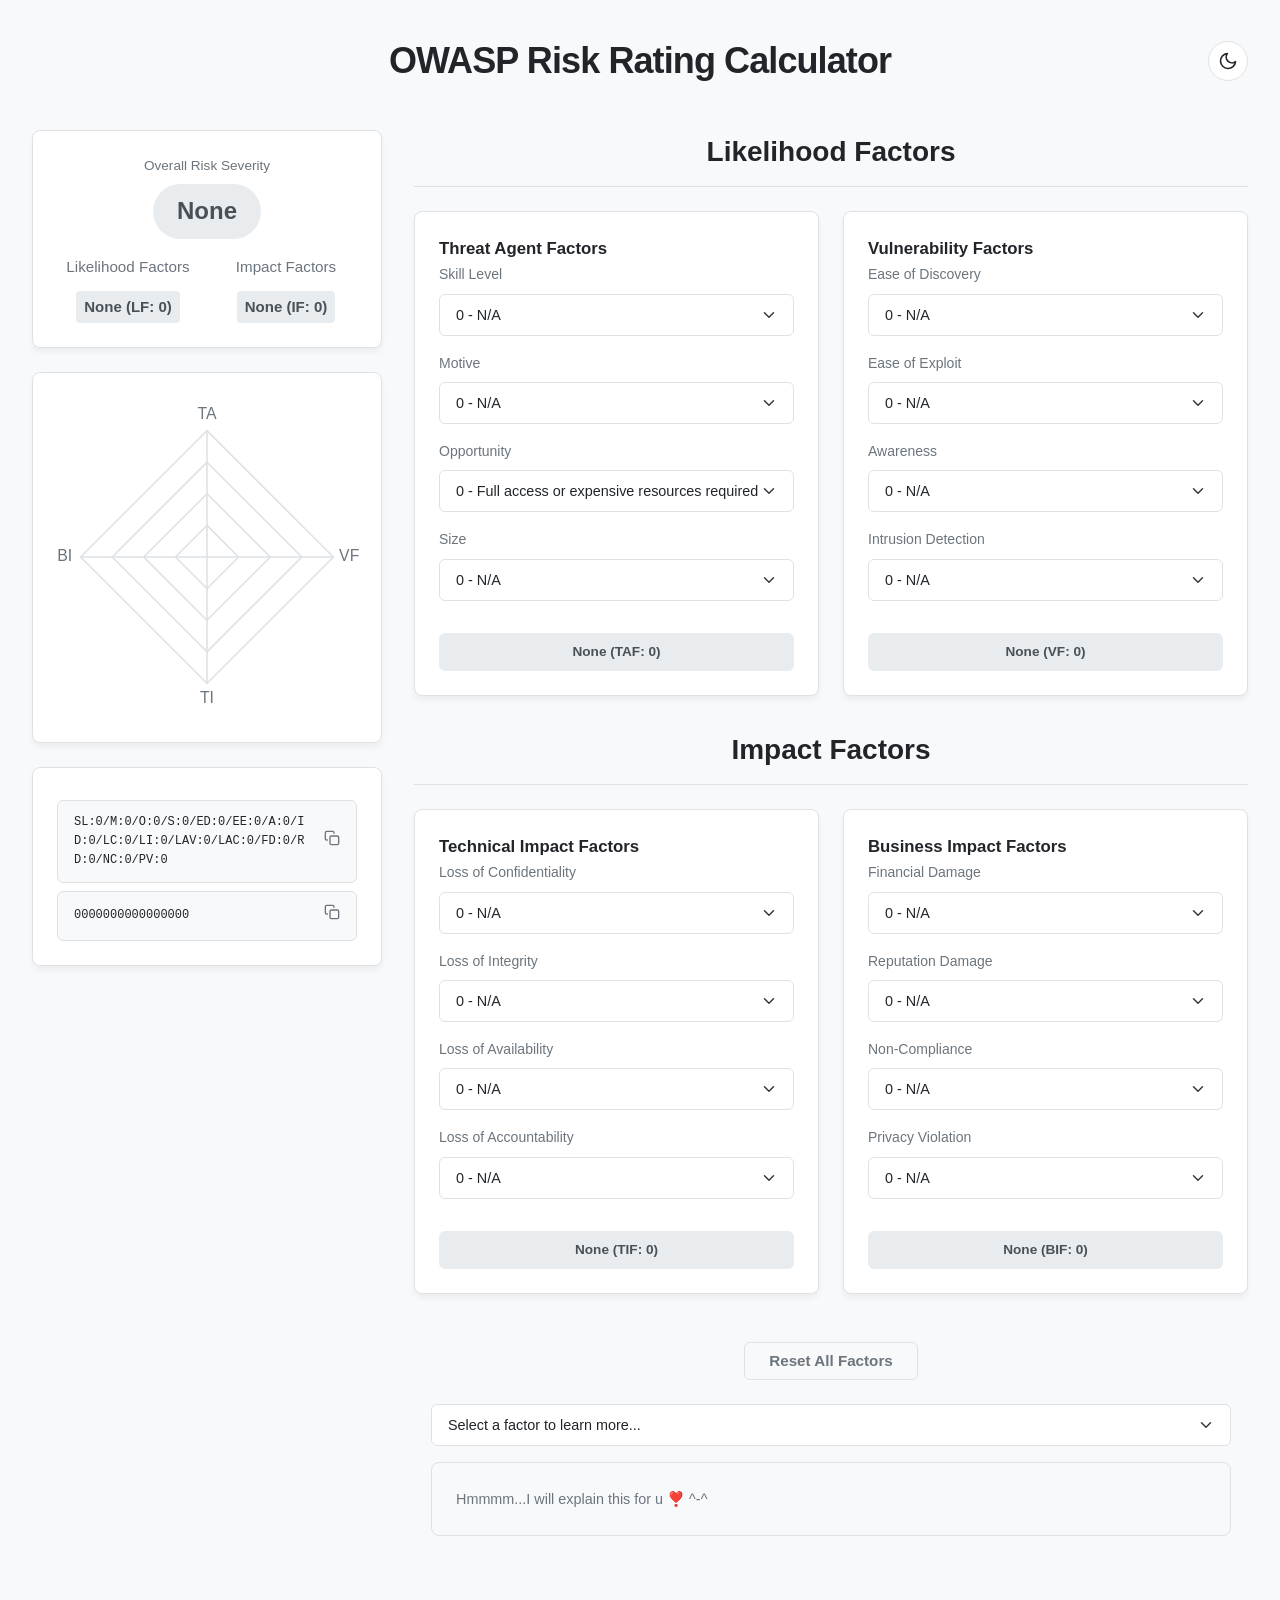
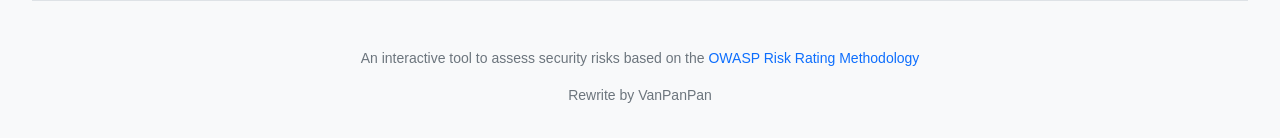
==== commit 1c7bd49b: "Update index.html" ====
--- a/owasp-risk-rating/index.html
+++ b/owasp-risk-rating/index.html
@@ -439,11 +439,11 @@
           <div id="riskSeverityLabel" class="risk-none">None</div>
           <div class="risk-factors-grid">
             <div class="risk-factor">
-              <div class="label">Likelihood</div>
+              <div class="label">Likelihood Factors</div>
               <div id="lfLabelCenter" class="value risk-none">None (0.0)</div>
             </div>
             <div class="risk-factor">
-              <div class="label">Impact</div>
+              <div class="label">Impact Factors</div>
               <div id="ifLabelCenter" class="value risk-none">None (0.0)</div>
             </div>
           </div>
